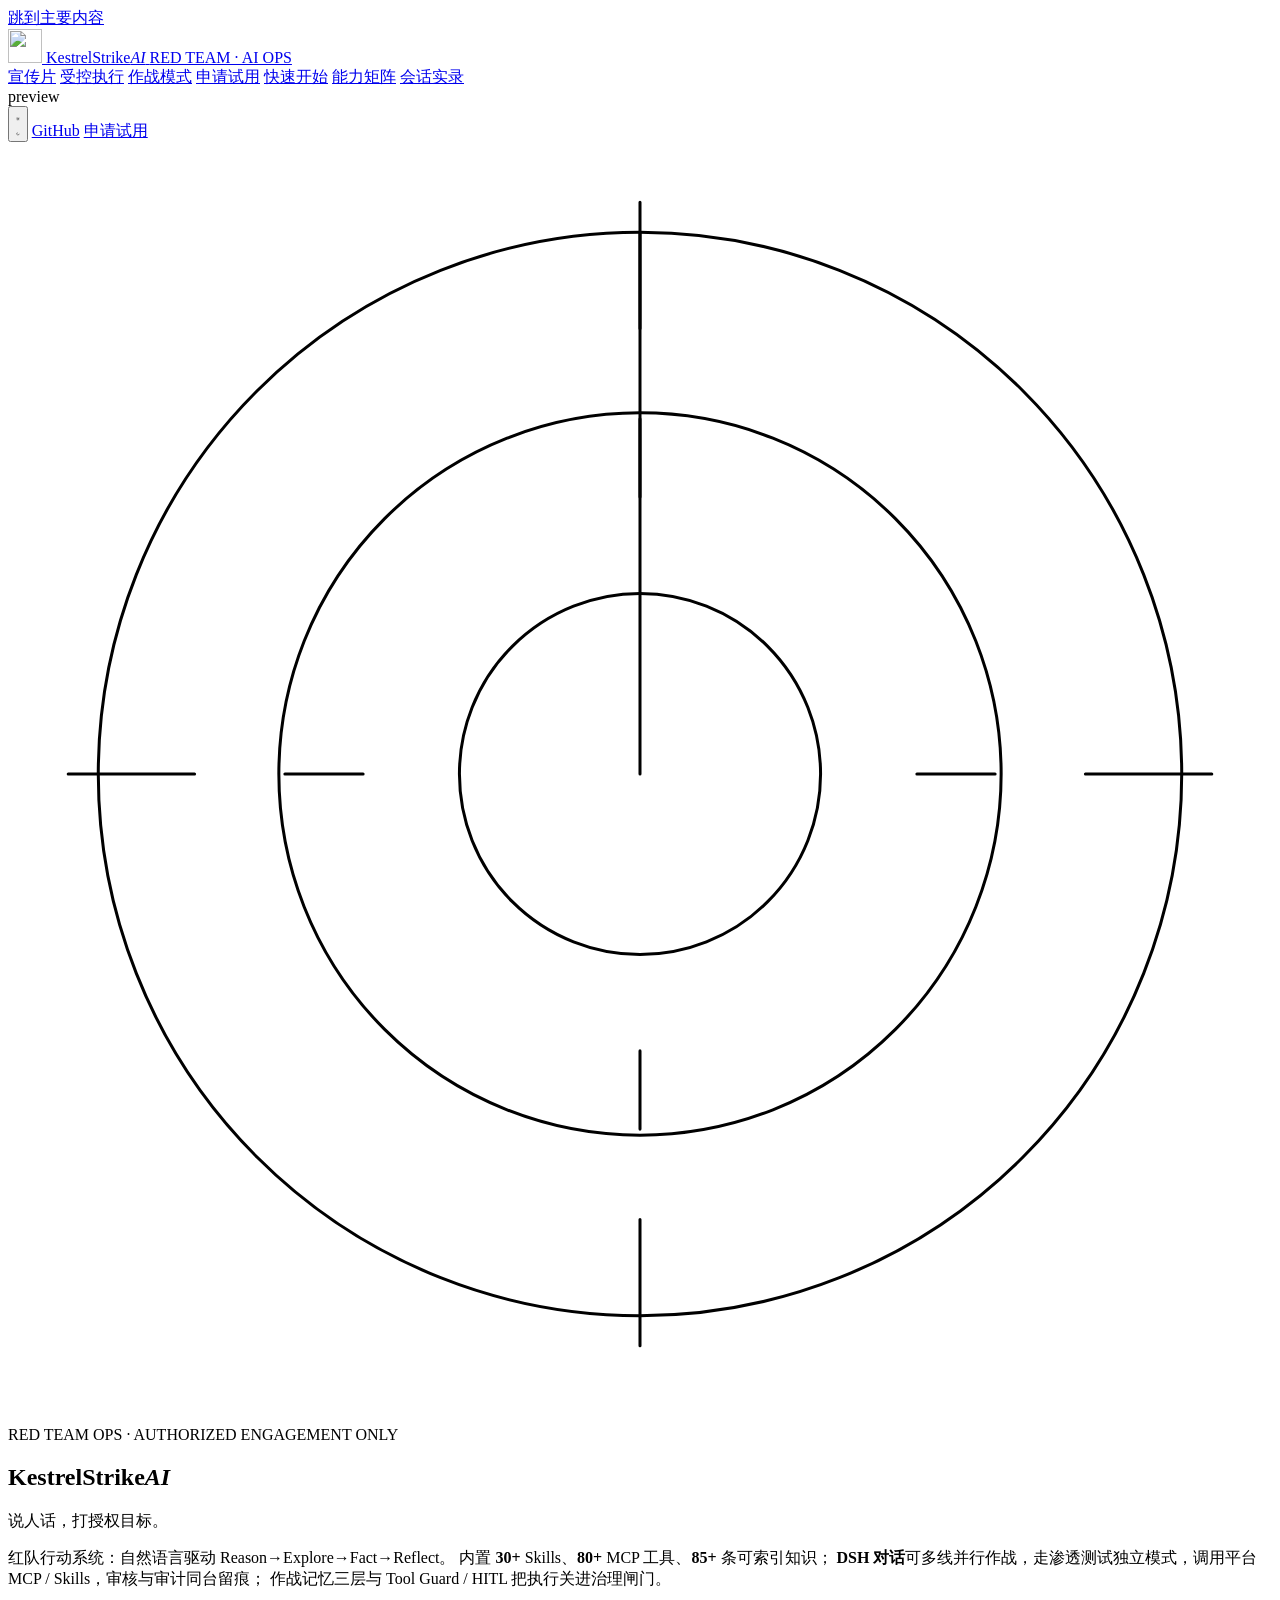
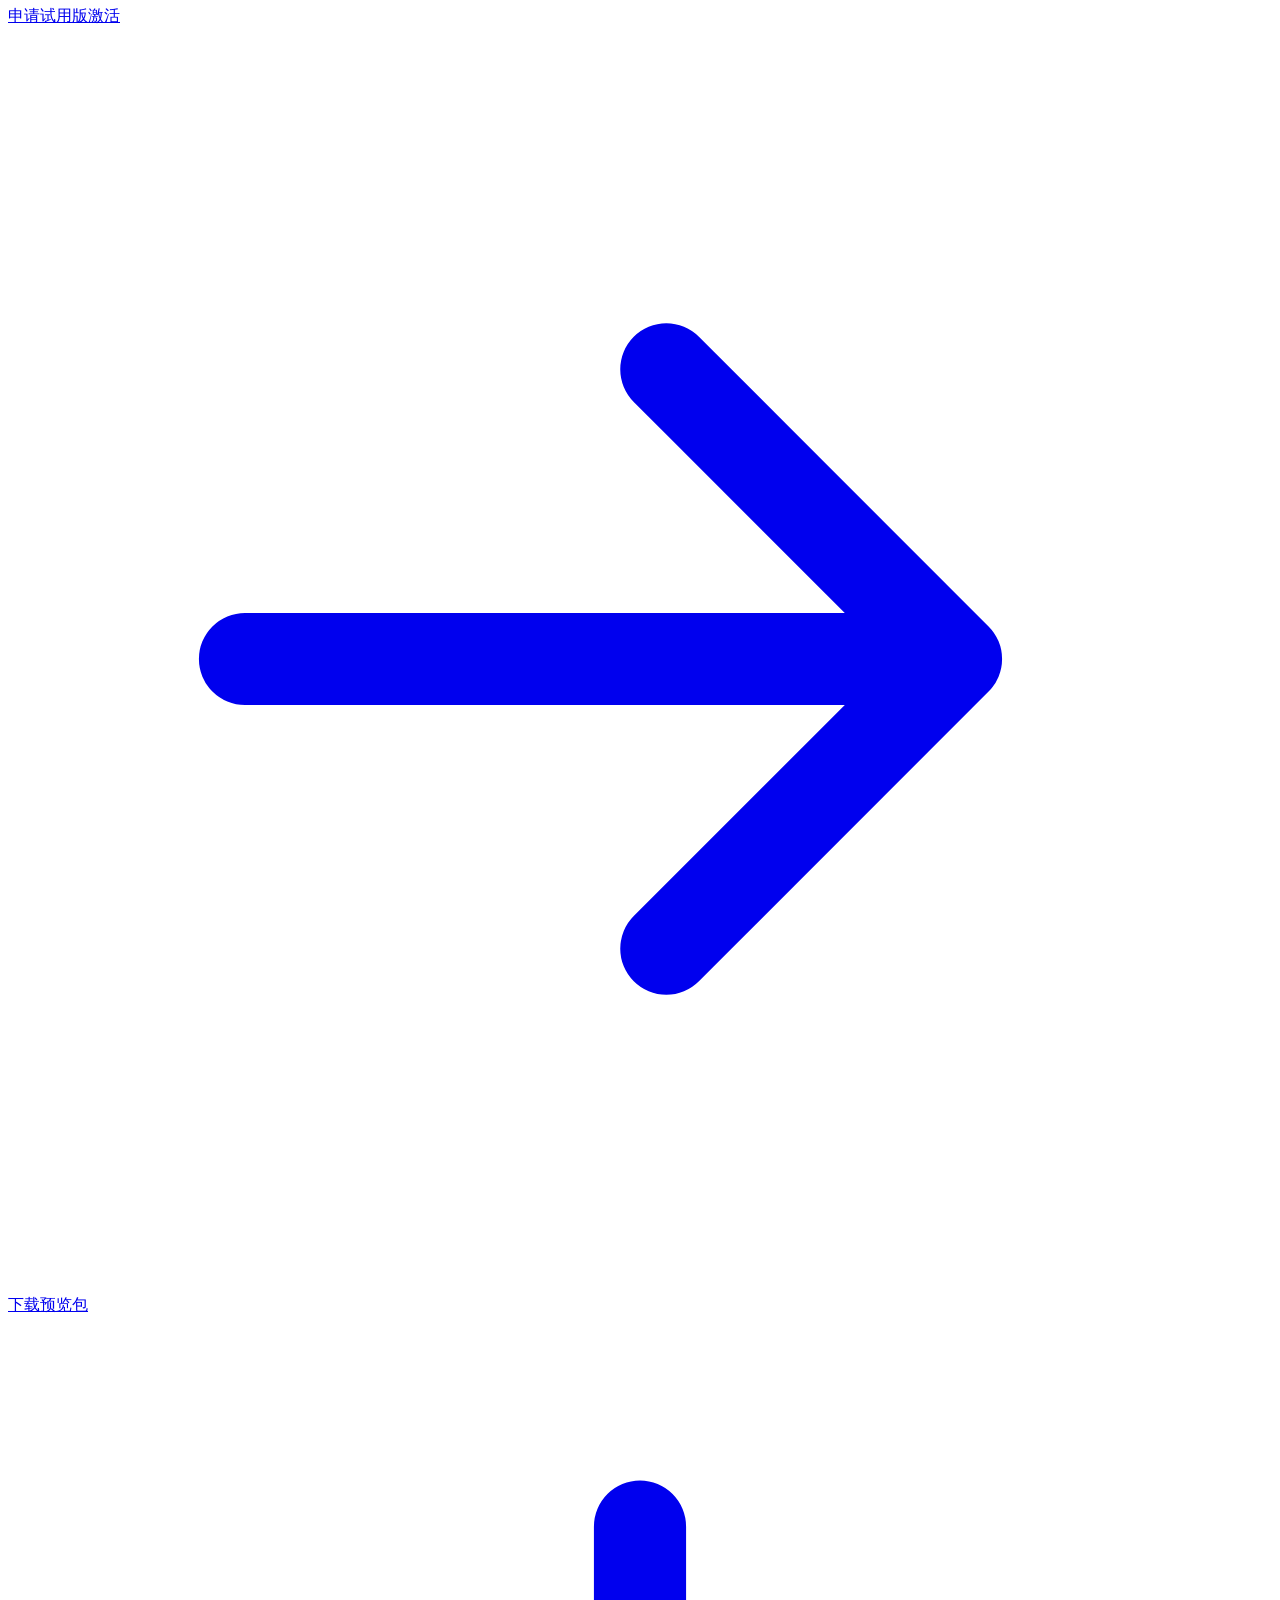
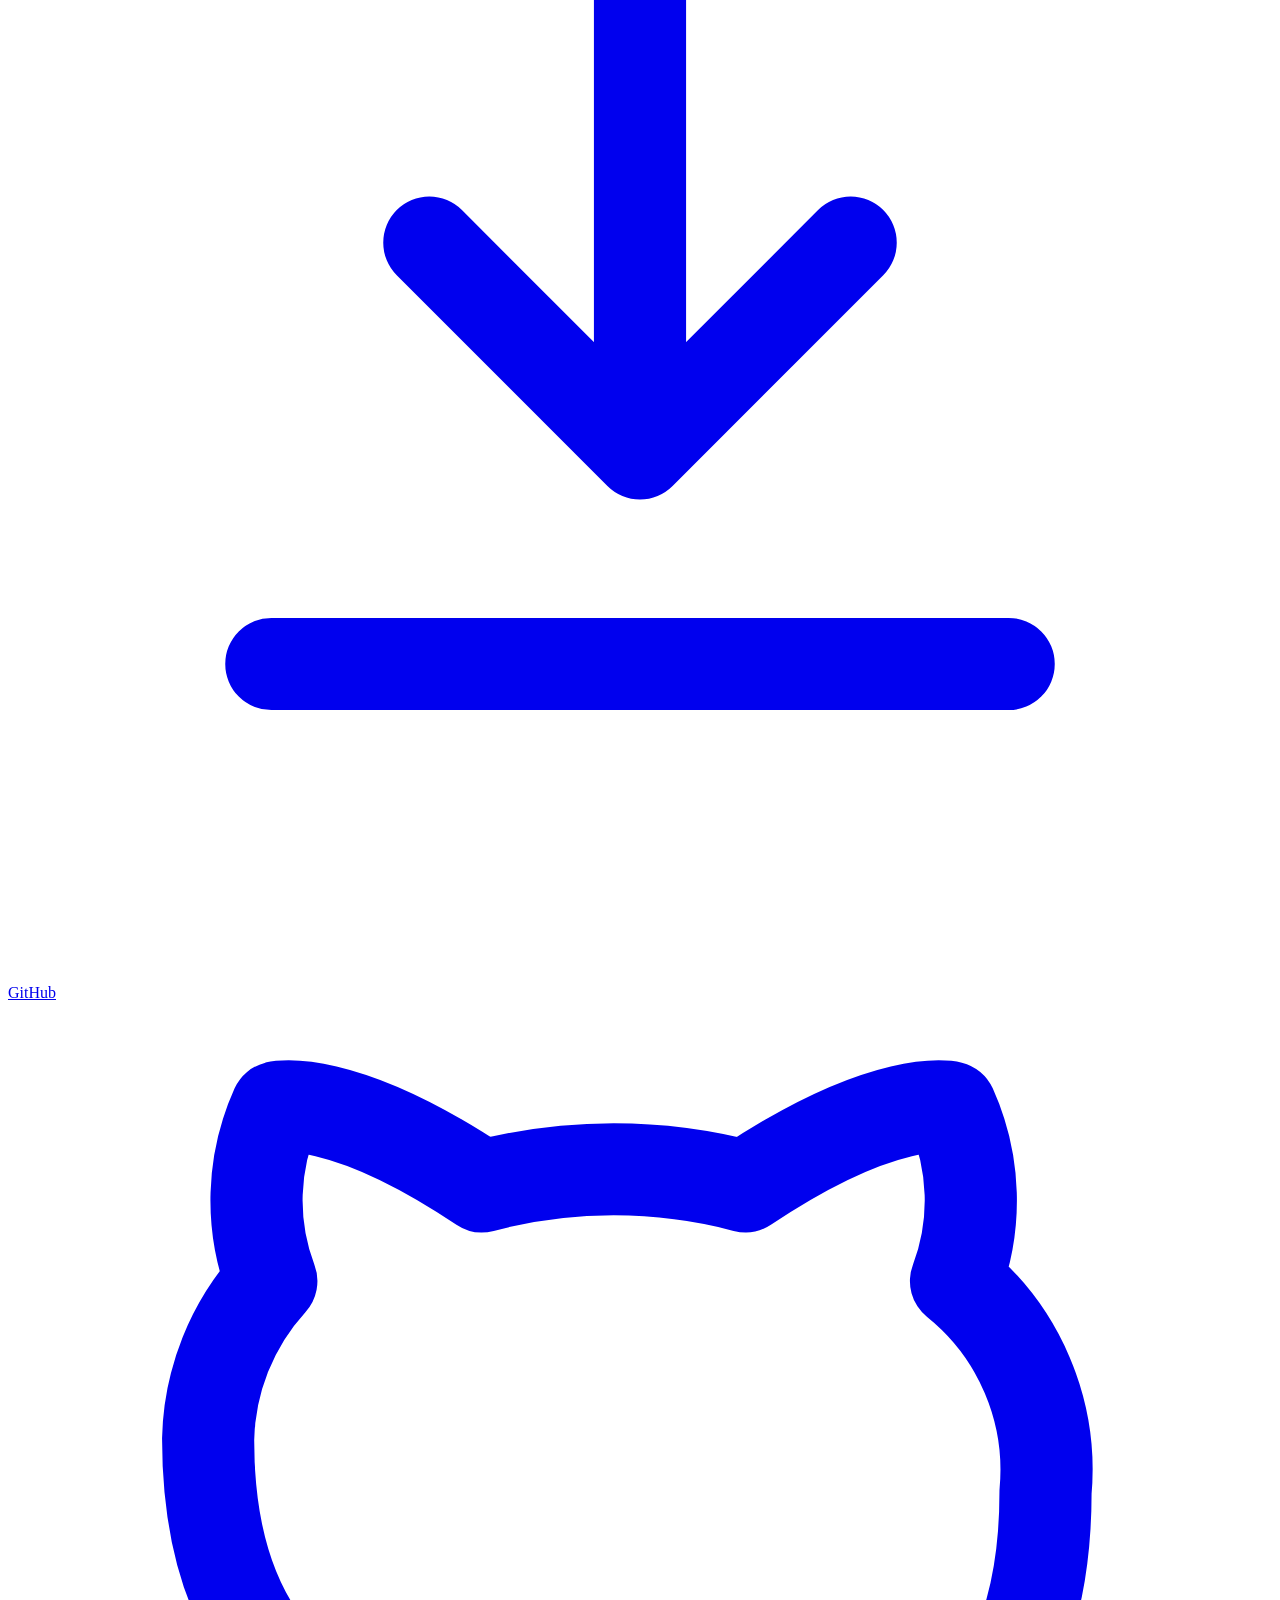
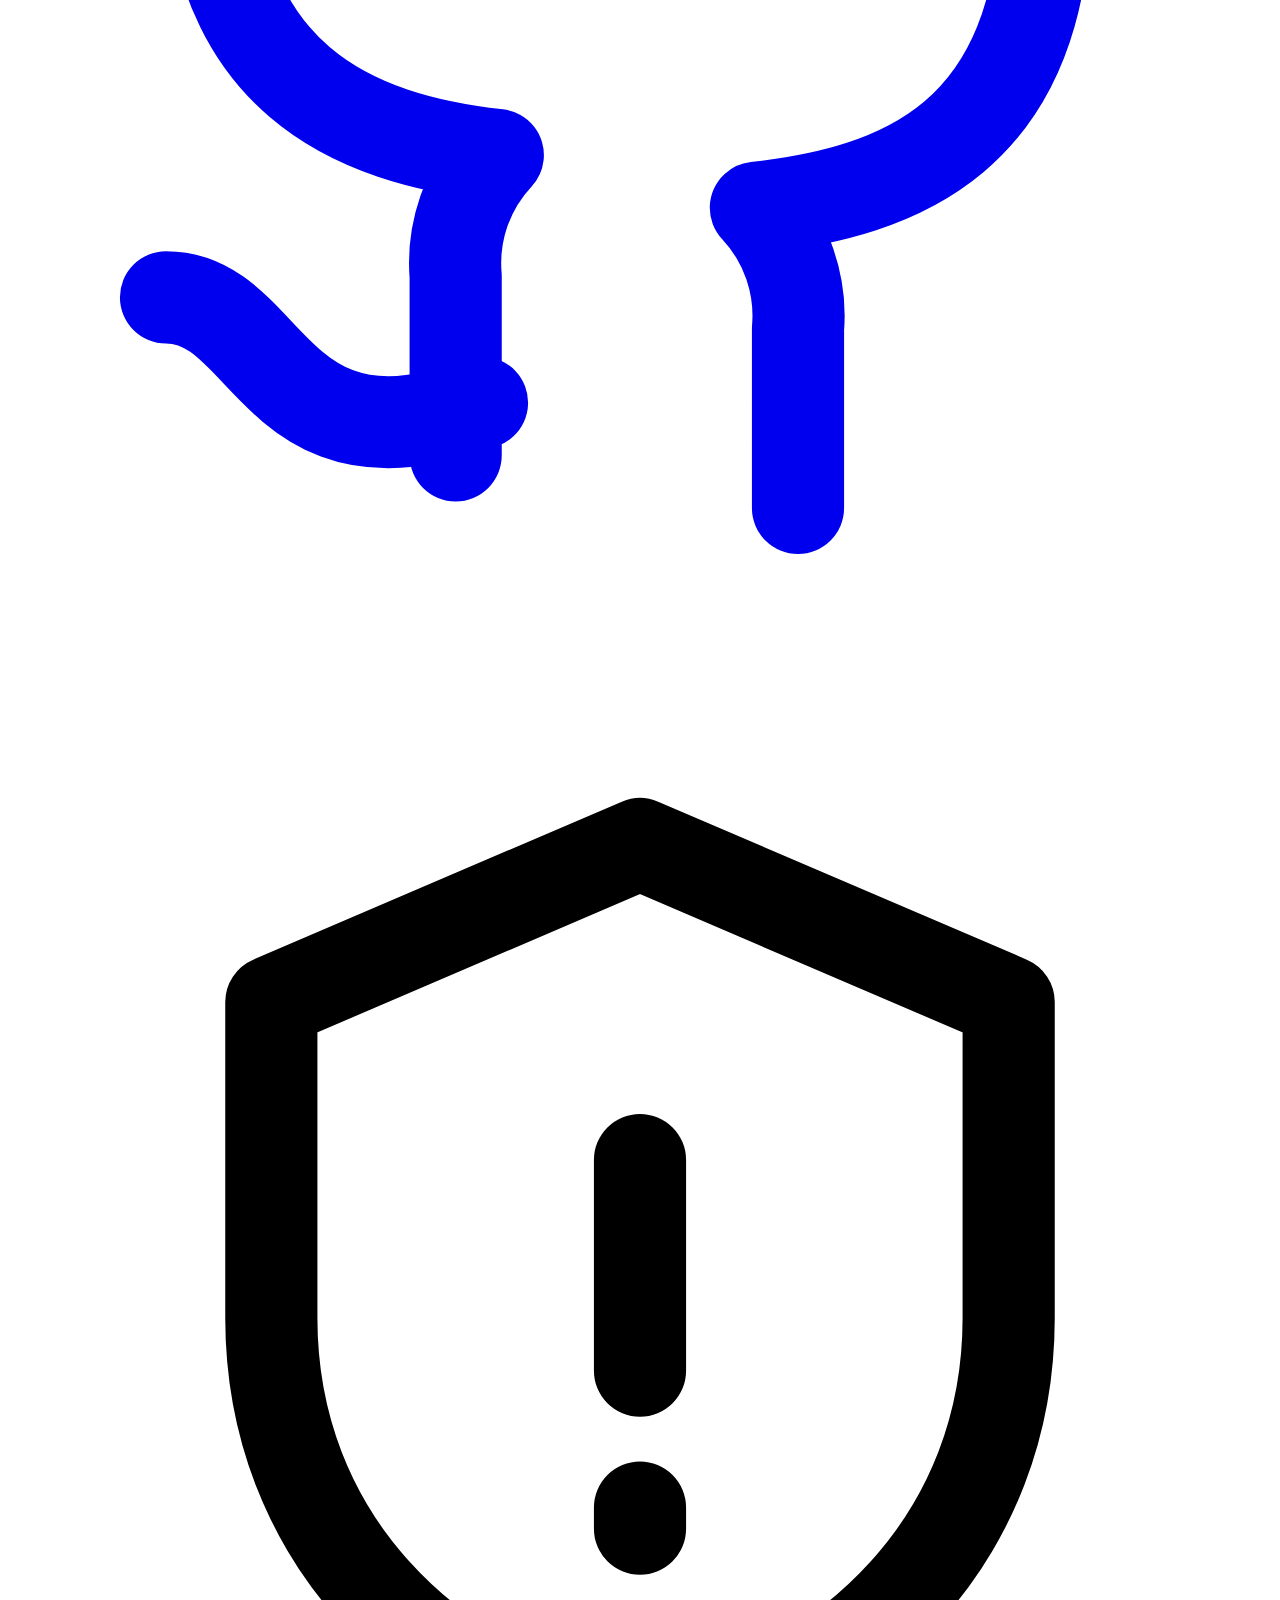
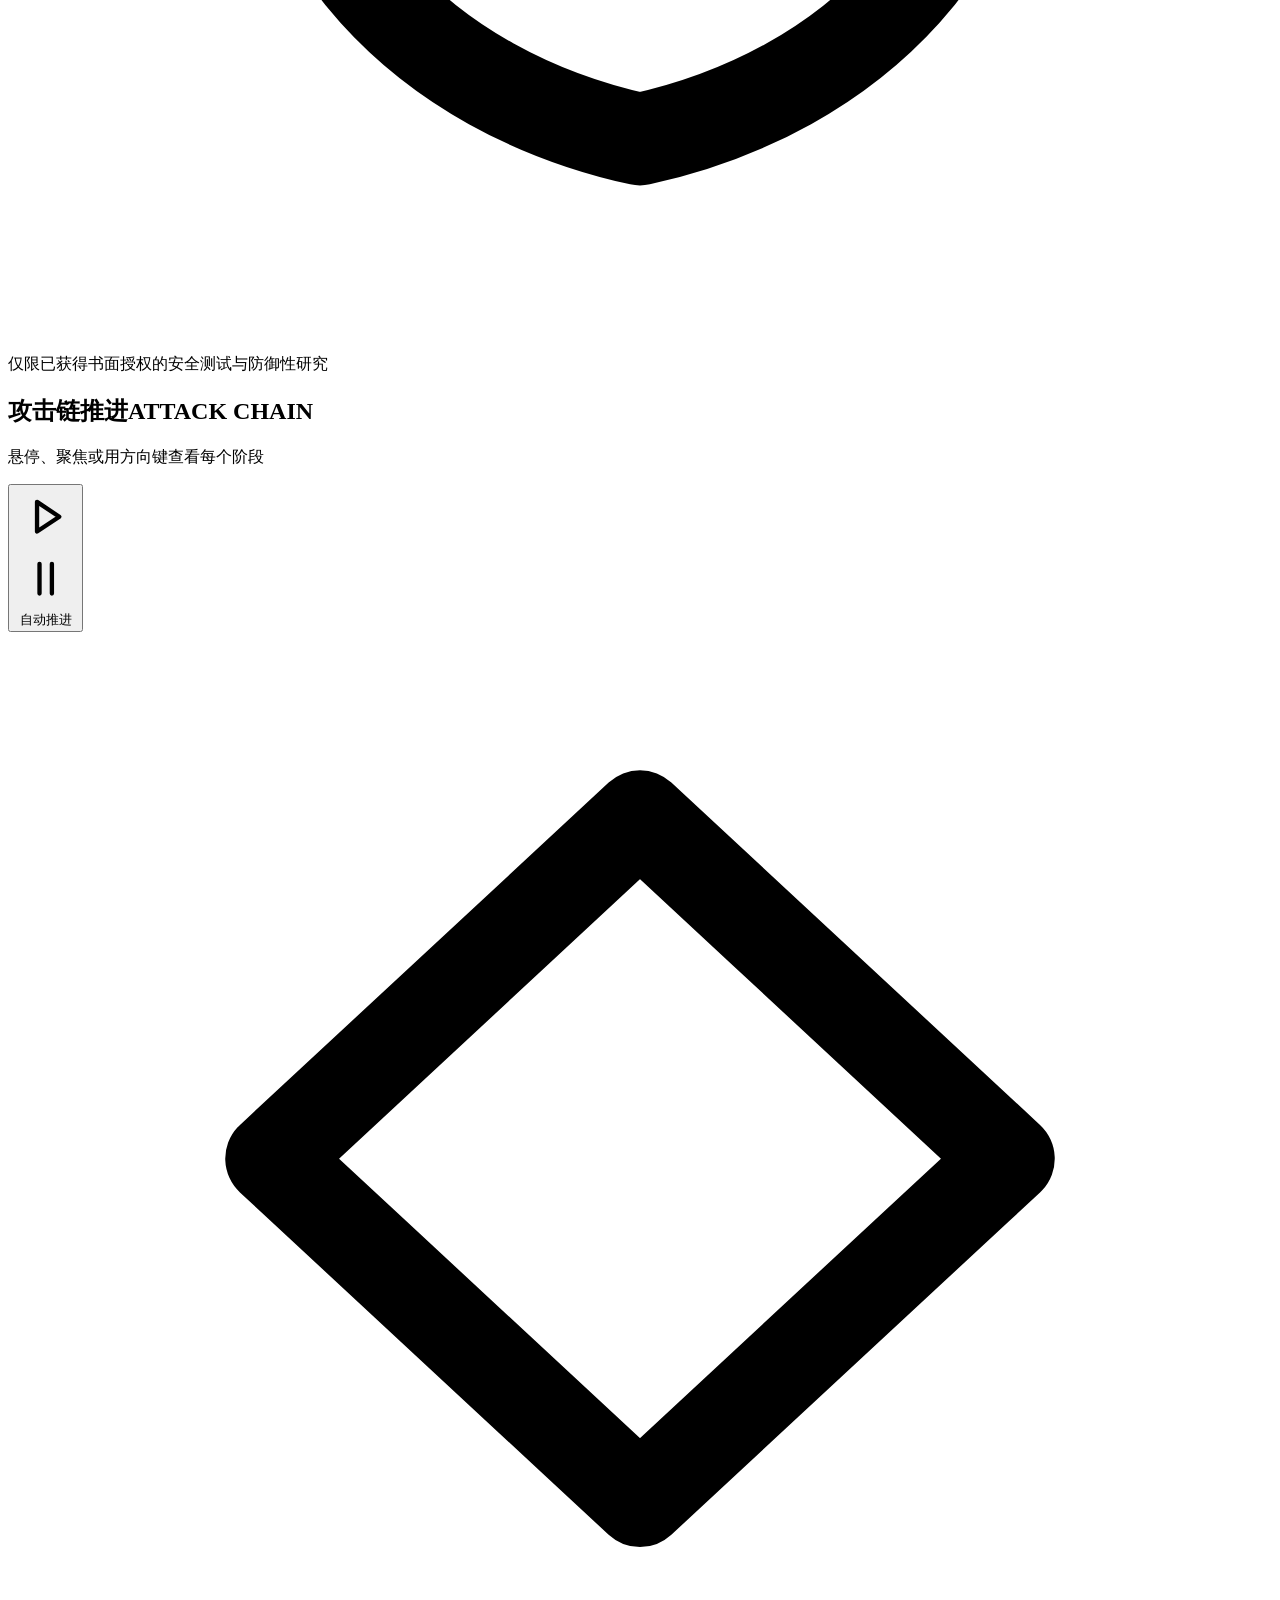
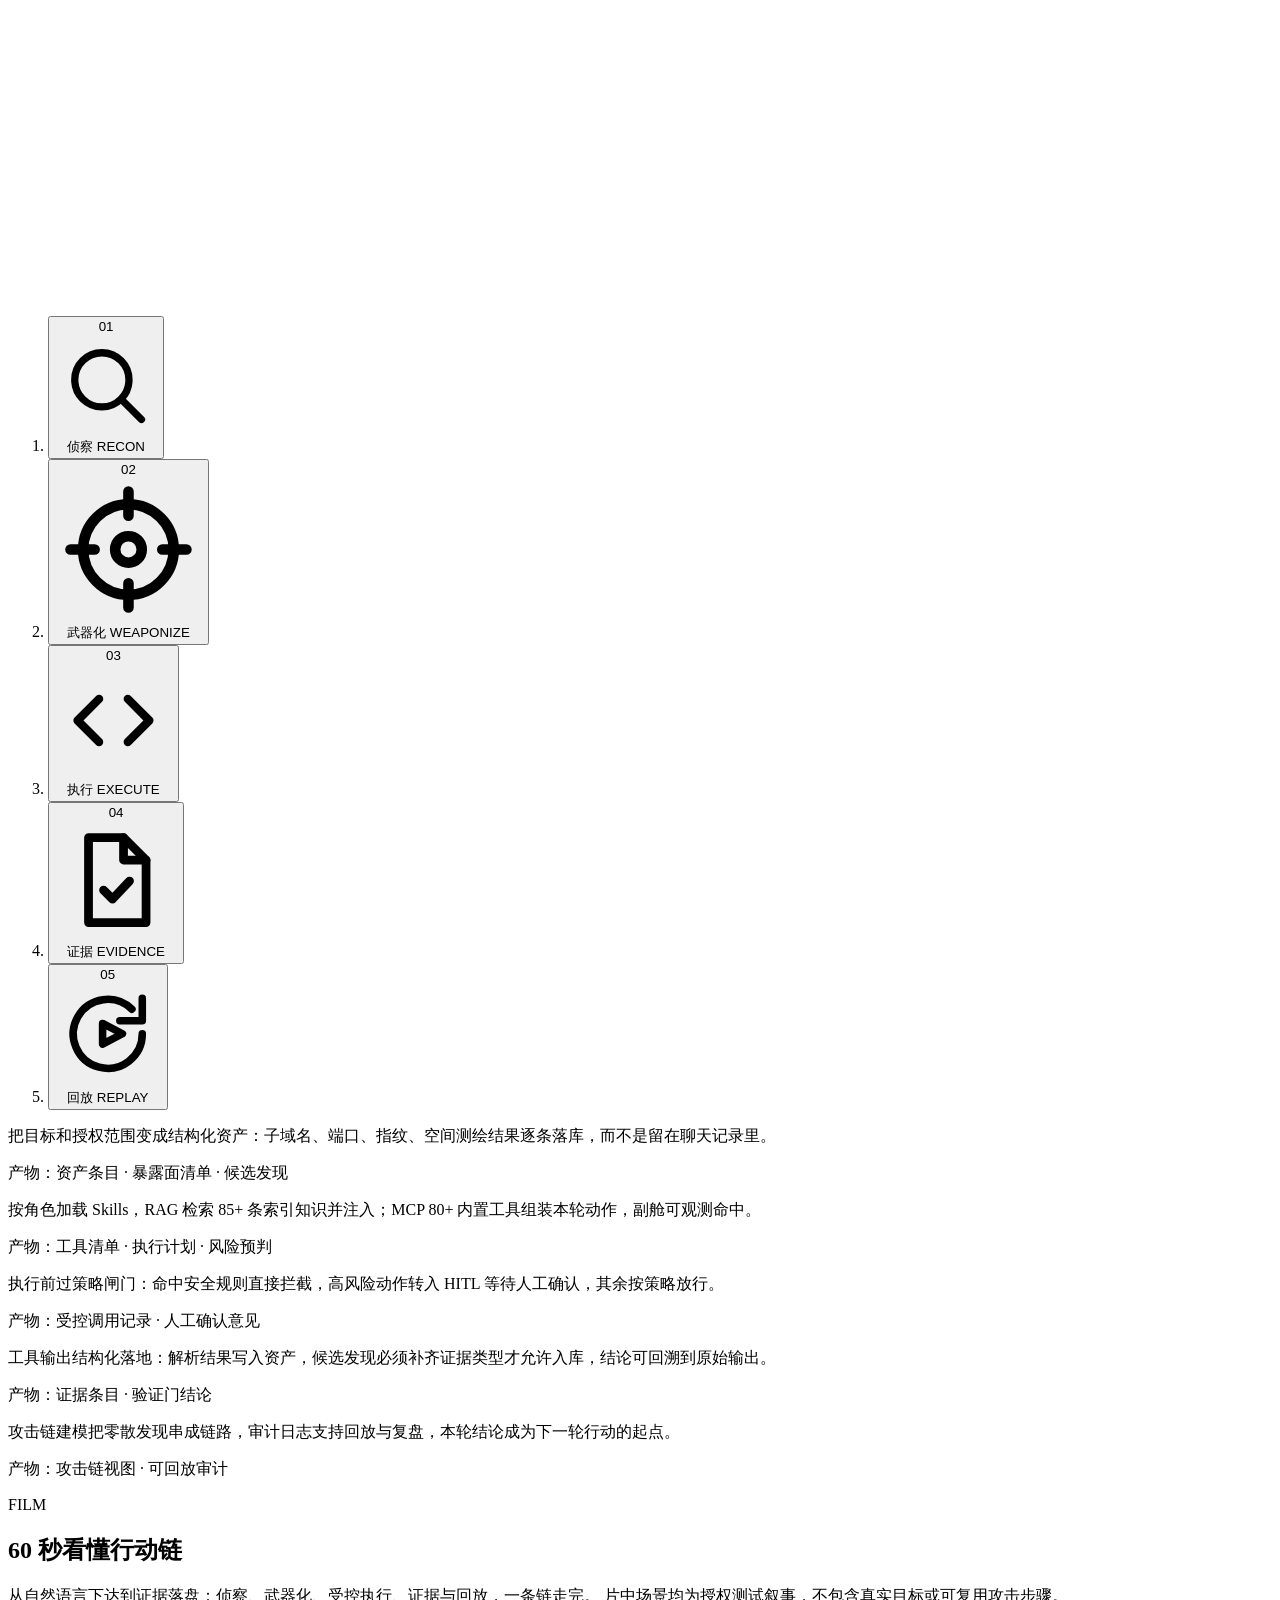
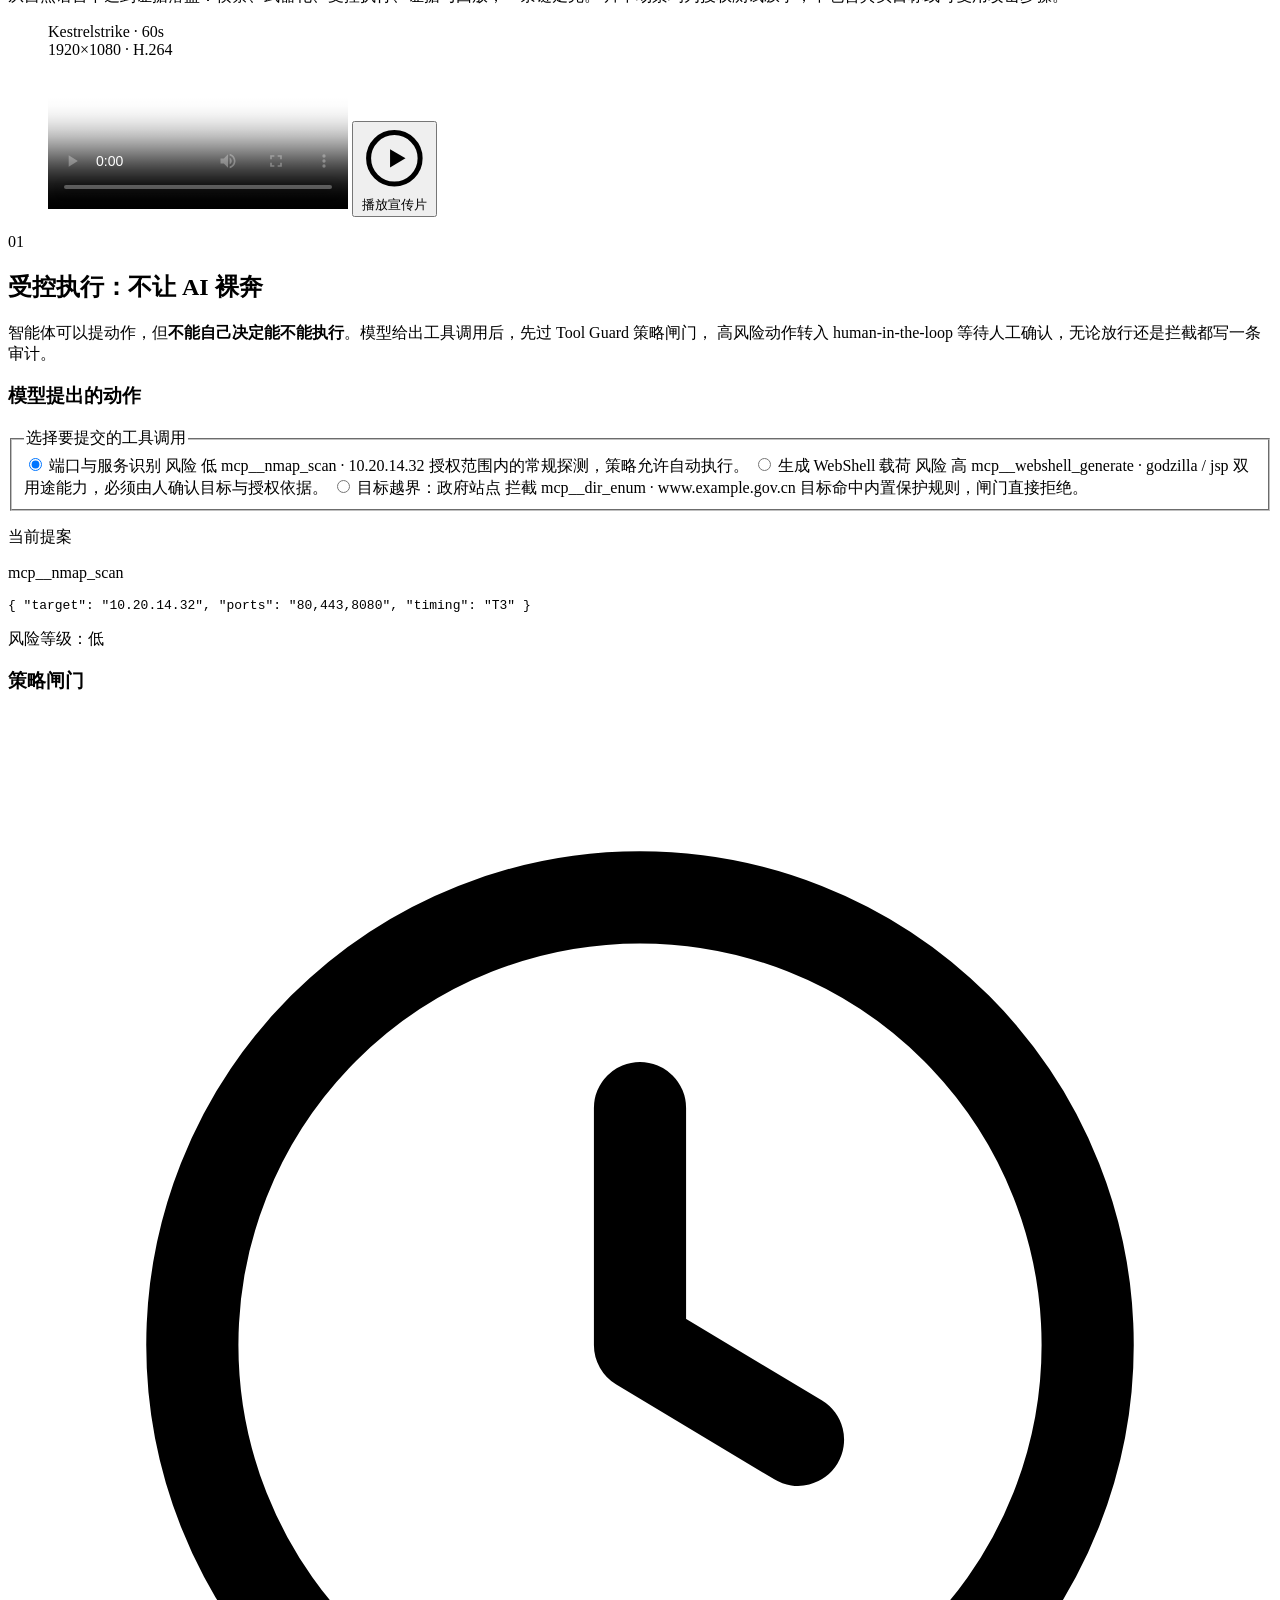
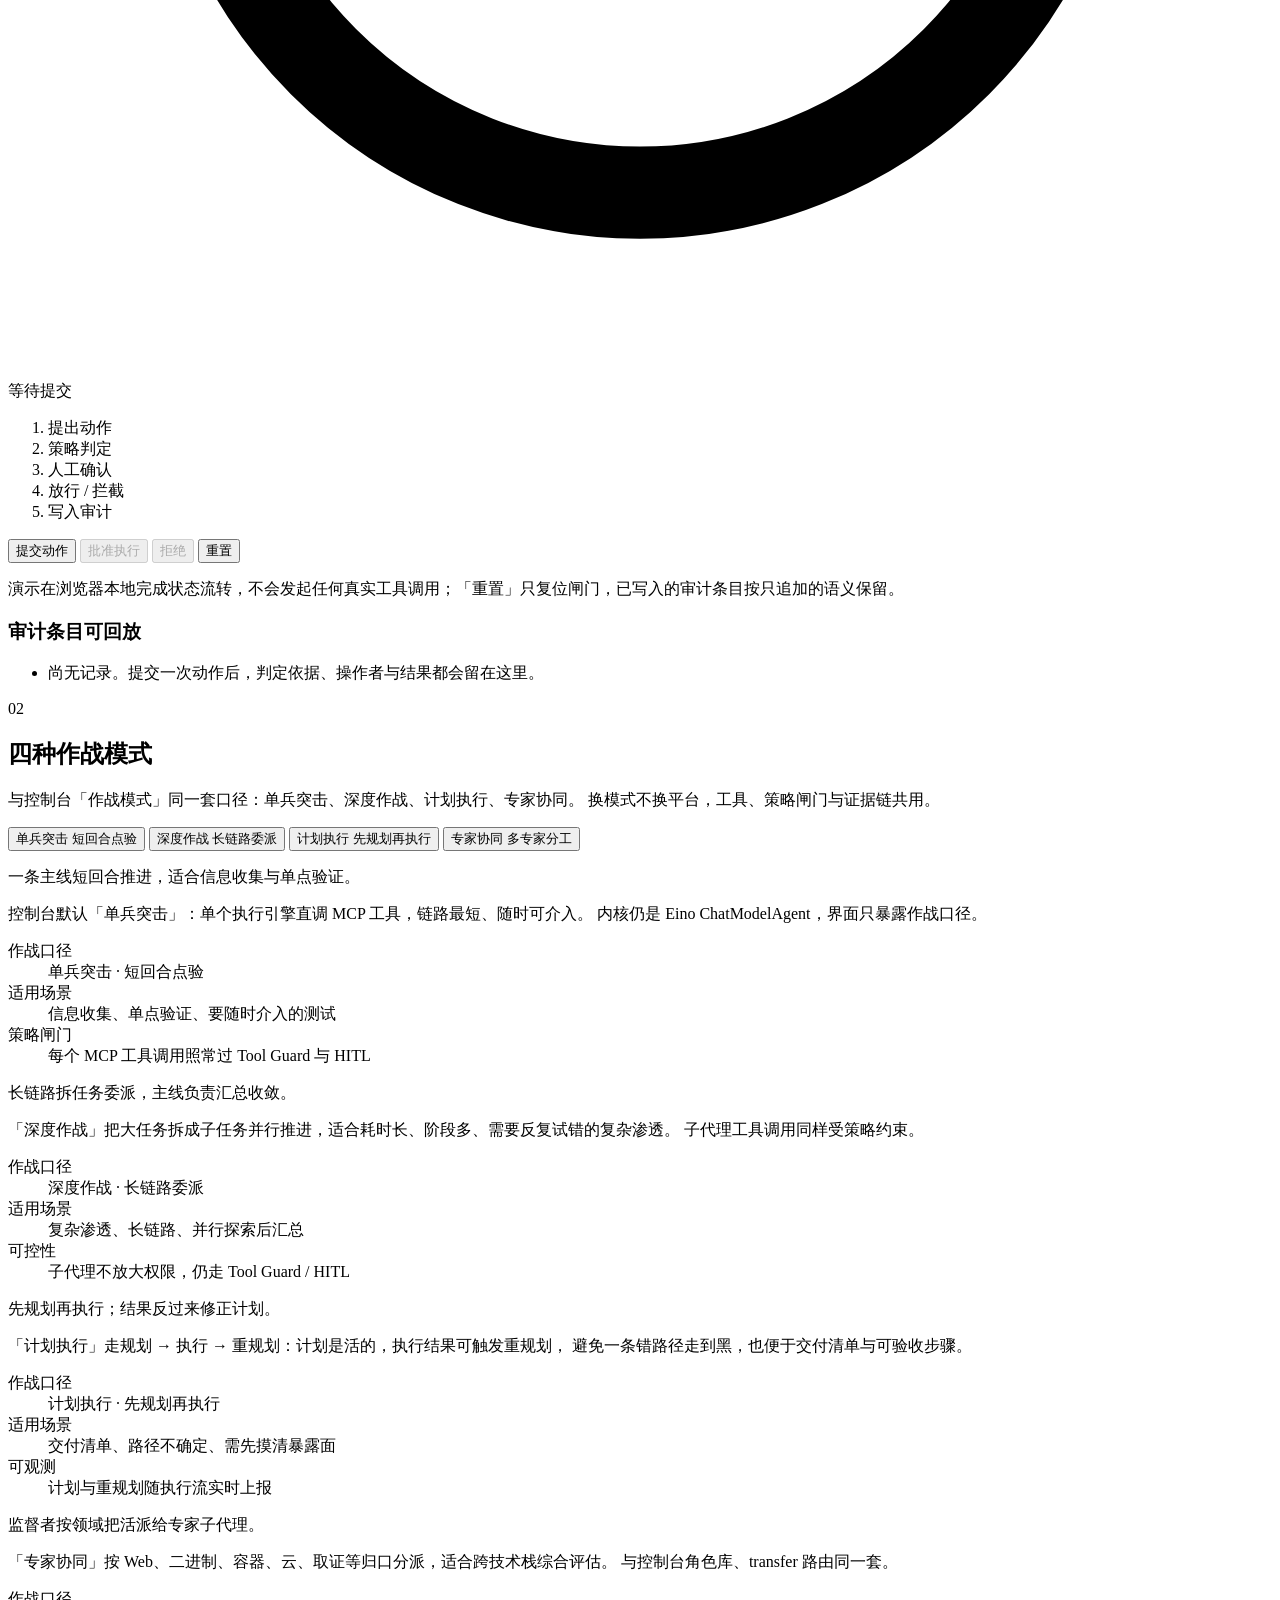
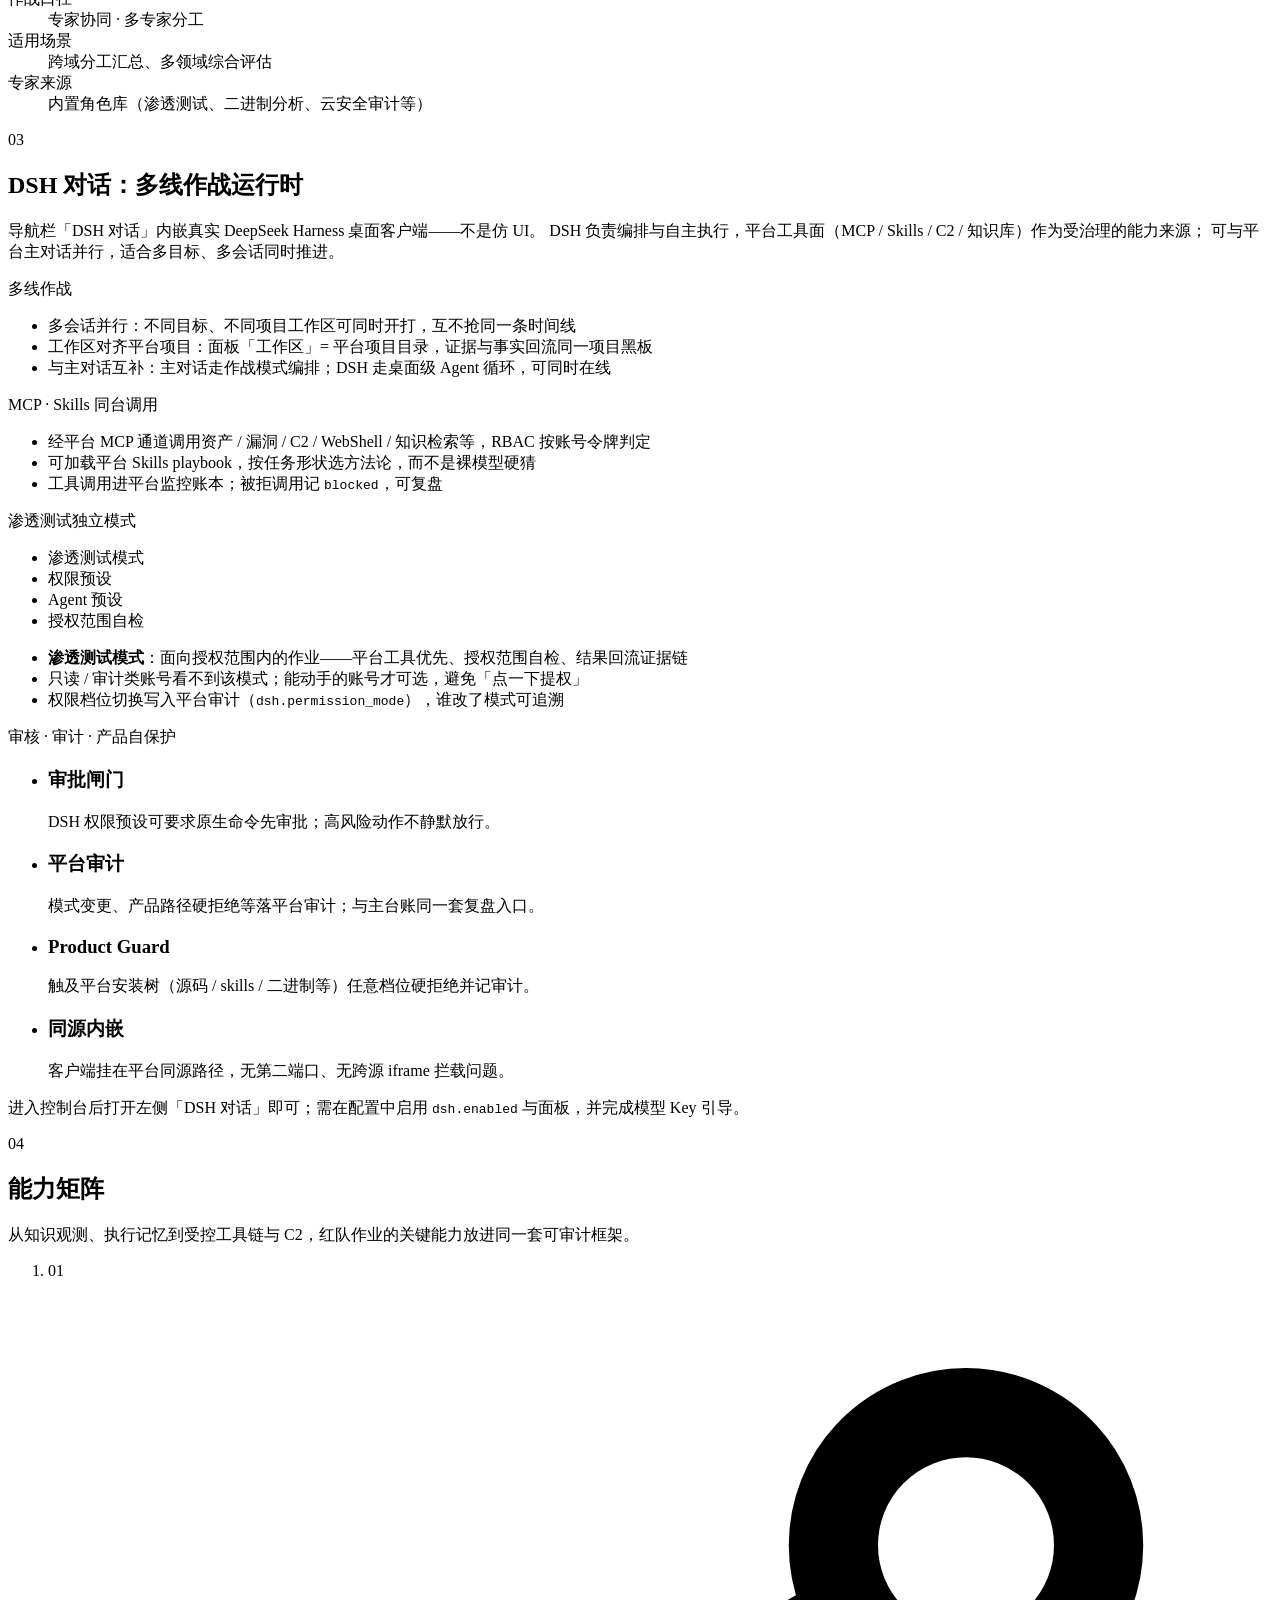
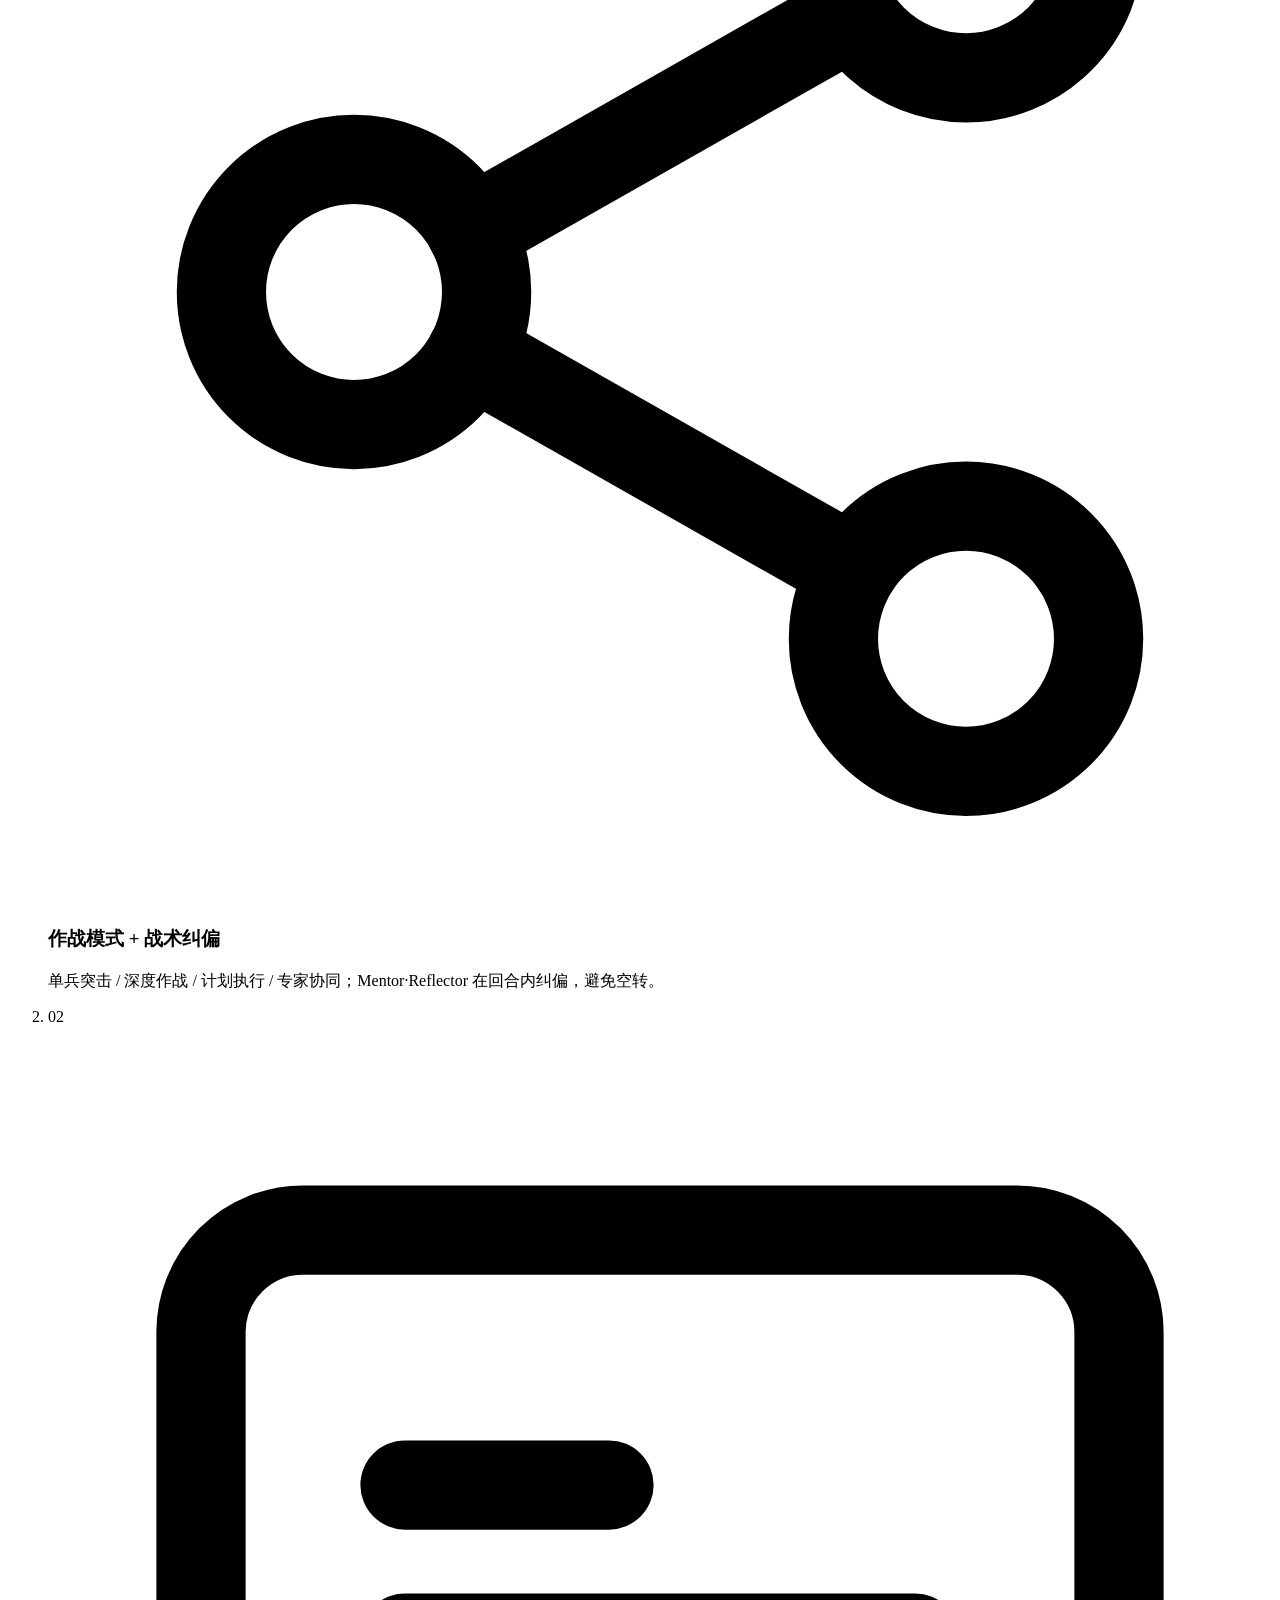
==== index.html @ a2dcfc3a "Publish community site preview" ====
<!DOCTYPE html>
<html lang="zh-CN">
<head>
    <meta charset="UTF-8">
    <base href="/kestrelstrikeai/">
    <meta name="viewport" content="width=device-width, initial-scale=1.0">
    <title>KestrelStrikeAI · 社区预览</title>
    <meta name="description" content="KestrelStrikeAI —— AI 原生网络安全的行动系统：受控执行、证据沉淀、攻击链闭环。">
    <link rel="icon" type="image/png" sizes="32x32" href="static/favicon-32.png">
    <link rel="icon" type="image/png" sizes="16x16" href="static/favicon-16.png">
    <link rel="icon" type="image/x-icon" href="static/favicon.ico">
    <link rel="shortcut icon" type="image/x-icon" href="static/favicon.ico">
    <link rel="apple-touch-icon" sizes="180x180" href="static/apple-touch-icon.png">
    <meta name="theme-color" content="#f7f1f1" media="(prefers-color-scheme: light)">
    <meta name="theme-color" content="#0c090a" media="(prefers-color-scheme: dark)">
    <!-- 主题必须在样式表之前落定：着色发生在首次绘制前，否则暗色用户会先看到一帧白底。
         取值口径与控制台 index.html 完全一致（light / dark / system），共用同一个 localStorage 键，
         所以落地页切过的主题进入控制台后依然生效。 -->
    <script>
        (function () {
            var root = document.documentElement;
            var stored = 'system';
            try { stored = localStorage.getItem('kestrelstrike-theme') || 'system'; } catch (e) { stored = 'system'; }
            if (stored !== 'light' && stored !== 'dark') { stored = 'system'; }
            var prefersDark = false;
            try {
                prefersDark = !!(window.matchMedia && window.matchMedia('(prefers-color-scheme: dark)').matches);
            } catch (e) { prefersDark = false; }
            var resolved = (stored === 'dark' || (stored === 'system' && prefersDark)) ? 'dark' : 'light';
            root.setAttribute('data-theme-preference', stored);
            root.setAttribute('data-theme', resolved);
            root.style.colorScheme = resolved;
            // 脚本可用标记：打字机等需要在脚本接管前保持内容不可见的区块靠它定性。
            root.classList.add('ks-js');

            // 看门狗 —— 这一段是必要的，不是保险起见。
            //
            // 加 ks-js 的是**这段内联脚本**，而把 [data-ks-reveal] 逐个点亮的是
            // home.js（IntersectionObserver）。两者是分开加载的：只要 home.js
            // 没跑起来（404、?v= 过期、被代理/CSP 拦掉、以后哪次改动引入语法错误），
            // 就会出现「ks-js 在、is-visible 永远不来」——
            // 22 个区块全部停在 opacity:0，整页近乎空白，**而 HTTP 状态码是 200**。
            // 这种失败形态最难排查，所以给它一个兜底：
            // 3 秒内 home.js 仍未接手，就摘掉 ks-js，退回「没有进场动画但内容全在」。
            // home.js 一旦执行会立刻设置 __ksHomeReady 并清掉这个定时器。
            window.__ksWatchdog = window.setTimeout(function () {
                if (!window.__ksHomeReady) {
                    root.classList.remove('ks-js');
                    root.setAttribute('data-ks-fallback', '');
                }
            }, 3000);
        })();
    </script>
    <link rel="stylesheet" href="static/css/home.css?v=preview">
    <link rel="stylesheet" href="static/css/community-extra.css">
</head>
<body class="ks-body">
<a class="ks-skip" href="#ks-main">跳到主要内容</a>

<!-- ==== 顶部状态条 ==== -->
<header class="ks-topbar">
    <div class="ks-topbar__inner">
        <a class="ks-brand" href="#ks-top" aria-label="KestrelStrikeAI 首页顶部">
            <!-- 品牌标识与应用内顶栏共用同一张图（/static/brand-mark.png）。
                 以前这里是内联的"盾牌 + 对勾"线性图标，和产品标识不是同一枚 ——
                 首页、登录页、应用内三处各画一个，是品牌一致性最常见的失守点。 -->
            <span class="ks-brand__mark" aria-hidden="true">
                <img src="static/brand-mark.png" alt="" width="34" height="34">
            </span>
            <span class="ks-brand__text">
                <span class="ks-brand__name">KestrelStrike<em>AI</em></span>
                <span class="ks-brand__sub">RED TEAM · AI OPS</span>
            </span>
        </a>

        <nav class="ks-nav" aria-label="页面章节导航">
            <a href="#ks-film">宣传片</a>
            <a href="#ks-govern">受控执行</a>
            <a href="#ks-modes">作战模式</a>
            <a href="#ks-apply">申请试用</a>
            <a href="docs/quickstart.html">快速开始</a>
            <a href="#ks-capabilities">能力矩阵</a>
            <a href="#ks-terminal">会话实录</a>
        </nav>

        <div class="ks-topbar__meta">
            <span class="ks-chip ks-chip--mono">preview</span>        </div>

        <div class="ks-topbar__actions">
            <button class="ks-icon-btn" type="button" id="ksThemeToggle" aria-pressed="false" aria-label="切换深色主题">
                <span class="ks-icon-btn__icons" aria-hidden="true">
                    <svg class="ks-icon-sun" viewBox="0 0 24 24" fill="none" stroke="currentColor" stroke-width="1.75" stroke-linecap="round" stroke-linejoin="round">
                        <circle cx="12" cy="12" r="4"></circle>
                        <path d="M12 2.6v2.4M12 19v2.4M2.6 12H5M19 12h2.4M5.4 5.4l1.7 1.7M16.9 16.9l1.7 1.7M18.6 5.4l-1.7 1.7M7.1 16.9l-1.7 1.7"></path>
                    </svg>
                    <svg class="ks-icon-moon" viewBox="0 0 24 24" fill="none" stroke="currentColor" stroke-width="1.75" stroke-linecap="round" stroke-linejoin="round">
                        <path d="M20.2 14.6A8.6 8.6 0 1 1 9.4 3.8a6.9 6.9 0 0 0 10.8 10.8Z"></path>
                    </svg>
                </span>
            </button>
            <a class="ks-btn ks-btn--ghost ks-btn--sm" href="https://github.com/Kestrel-Y/kestrelstrikeai" target="_blank" rel="noopener">GitHub</a>
            <a class="ks-btn ks-btn--primary ks-btn--sm" href="#ks-apply">申请试用</a>
        </div>
    </div>
</header>

<main id="ks-main">
    <!-- ==== Hero ==== -->
    <section class="ks-hero" id="ks-top">
        <div class="ks-hero__backdrop" aria-hidden="true">
            <div class="ks-hero__glow"></div>
            <svg class="ks-hero__radar" viewBox="0 0 420 420" fill="none" stroke="currentColor" stroke-width="1" stroke-linecap="round">
                <circle cx="210" cy="210" r="60"></circle>
                <circle cx="210" cy="210" r="120"></circle>
                <circle cx="210" cy="210" r="180"></circle>
                <path d="M210 20v42M210 358v42M20 210h42M358 210h42"></path>
                <path d="M210 92v26M210 302v26M92 210h26M302 210h26"></path>
                <path class="ks-hero__radar-sweep" d="M210 210 210 30"></path>
            </svg>
        </div>

        <div class="ks-hero__inner">
            <p class="ks-eyebrow">
                <span class="ks-eyebrow__dot" aria-hidden="true"></span>
                RED TEAM OPS · AUTHORIZED ENGAGEMENT ONLY
            </p>
            <h1 class="ks-hero__title">
                <span class="ks-hero__title-line">KestrelStrike<em>AI</em></span>
            </h1>
            <p class="ks-hero__tagline">说人话，打授权目标。</p>
            <p class="ks-hero__lede">
                红队行动系统：自然语言驱动 Reason→Explore→Fact→Reflect。
                内置 <strong>30+</strong> Skills、<strong>80+</strong> MCP 工具、<strong>85+</strong> 条可索引知识；
                <strong>DSH 对话</strong>可多线并行作战，走渗透测试独立模式，调用平台 MCP / Skills，审核与审计同台留痕；
                作战记忆三层与 Tool Guard / HITL 把执行关进治理闸门。
            </p>
                        <div class="ks-hero__cta">
                <a class="ks-btn ks-btn--primary" href="#ks-apply">
                    申请试用版激活
                    <svg viewBox="0 0 24 24" fill="none" stroke="currentColor" stroke-width="1.75" stroke-linecap="round" stroke-linejoin="round" aria-hidden="true">
                        <path d="M4.5 12h13M12.5 6.5 18 12l-5.5 5.5"></path>
                    </svg>
                </a>
                <a class="ks-btn ks-btn--ghost" href="https://github.com/Kestrel-Y/kestrelstrikeai/releases" target="_blank" rel="noopener">
                    下载预览包
                    <svg viewBox="0 0 24 24" fill="none" stroke="currentColor" stroke-width="1.75" stroke-linecap="round" stroke-linejoin="round" aria-hidden="true">
                        <path d="M12 4v10M8 10l4 4 4-4M5 18h14"></path>
                    </svg>
                </a>
                <a class="ks-btn ks-btn--ghost" href="https://github.com/Kestrel-Y/kestrelstrikeai" target="_blank" rel="noopener">
                    GitHub
                    <svg viewBox="0 0 24 24" fill="none" stroke="currentColor" stroke-width="1.75" stroke-linecap="round" stroke-linejoin="round" aria-hidden="true">
                        <path d="M9 19c-4 1.5-4-2-6-2m12 4v-3.4a3 3 0 0 0-.8-2.3c2.7-.3 5.5-1.3 5.5-6A4.6 4.6 0 0 0 18 5.3 4.3 4.3 0 0 0 17.9 2S16.7 1.7 14 3.5a9.8 9.8 0 0 0-5 0C6.3 1.7 5.1 2 5.1 2A4.3 4.3 0 0 0 5 5.3 4.6 4.6 0 0 0 3.8 8.3c0 4.6 2.8 5.7 5.5 6A3 3 0 0 0 8.5 16.6V20"></path>
                    </svg>
                </a>
            </div>
<p class="ks-hero__notice">
                <svg viewBox="0 0 24 24" fill="none" stroke="currentColor" stroke-width="1.75" stroke-linecap="round" stroke-linejoin="round" aria-hidden="true">
                    <path d="M12 3 5 6v6c0 4.1 2.9 7.1 7 8 4.1-.9 7-3.9 7-8V6l-7-3Z"></path>
                    <path d="M12 9v4M12 15.6v.4"></path>
                </svg>
                仅限已获得书面授权的安全测试与防御性研究
            </p>
        </div>

        <!-- 攻击链：主视觉。五个阶段沿轨道依次点亮，代替一张静态的产品截图。 -->
        <div class="ks-chain" data-ks-chain>
            <div class="ks-chain__bar">
                <h2 class="ks-chain__title">攻击链推进<span class="ks-chain__title-en">ATTACK CHAIN</span></h2>
                <div class="ks-chain__controls">
                    <p class="ks-chain__hint" id="ksChainHint">悬停、聚焦或用方向键查看每个阶段</p>
                    <button class="ks-mini-btn" type="button" id="ksChainToggle" aria-pressed="false" aria-describedby="ksChainHint">
                        <svg class="ks-mini-btn__play" viewBox="0 0 24 24" fill="none" stroke="currentColor" stroke-width="1.75" stroke-linecap="round" stroke-linejoin="round" aria-hidden="true">
                            <path d="m8.5 6 9 6-9 6V6Z"></path>
                        </svg>
                        <svg class="ks-mini-btn__pause" viewBox="0 0 24 24" fill="none" stroke="currentColor" stroke-width="1.75" stroke-linecap="round" stroke-linejoin="round" aria-hidden="true">
                            <path d="M9.5 6v12M14.5 6v12"></path>
                        </svg>
                        <span id="ksChainToggleLabel">自动推进</span>
                    </button>
                </div>
            </div>

            <div class="ks-chain__stage-area">
                <div class="ks-chain__rail" aria-hidden="true">
                    <span class="ks-chain__rail-line"></span>
                    <span class="ks-chain__rail-progress" data-ks-chain-progress></span>
                    <span class="ks-chain__rail-marker" data-ks-chain-marker>
                        <svg viewBox="0 0 24 24" fill="none" stroke="currentColor" stroke-width="1.75" stroke-linecap="round" stroke-linejoin="round">
                            <path d="M12 3.5 19 10l-7 6.5L5 10l7-6.5Z"></path>
                        </svg>
                    </span>
                </div>

                <ol class="ks-chain__stages" data-ks-chain-stages>
                    <li class="ks-chain__stage">
                        <button class="ks-chain__node" type="button" data-ks-stage="recon" aria-controls="ksStagePanel-recon" aria-expanded="true" id="ksStageNode-recon">
                            <span class="ks-chain__node-index">01</span>
                            <span class="ks-chain__node-icon" aria-hidden="true">
                                <svg viewBox="0 0 24 24" fill="none" stroke="currentColor" stroke-width="1.75" stroke-linecap="round" stroke-linejoin="round">
                                    <circle cx="11" cy="11" r="6.5"></circle>
                                    <path d="m16 16 4.5 4.5"></path>
                                </svg>
                            </span>
                            <span class="ks-chain__node-label">侦察</span>
                            <span class="ks-chain__node-en">RECON</span>
                        </button>
                    </li>
                    <li class="ks-chain__stage">
                        <button class="ks-chain__node" type="button" data-ks-stage="weaponize" aria-controls="ksStagePanel-weaponize" aria-expanded="false" id="ksStageNode-weaponize">
                            <span class="ks-chain__node-index">02</span>
                            <span class="ks-chain__node-icon" aria-hidden="true">
                                <svg viewBox="0 0 24 24" fill="none" stroke="currentColor" stroke-width="1.75" stroke-linecap="round" stroke-linejoin="round">
                                    <circle cx="12" cy="12" r="7.5"></circle>
                                    <circle cx="12" cy="12" r="2.2"></circle>
                                    <path d="M12 2.4v4M12 17.6v4M2.4 12h4M17.6 12h4"></path>
                                </svg>
                            </span>
                            <span class="ks-chain__node-label">武器化</span>
                            <span class="ks-chain__node-en">WEAPONIZE</span>
                        </button>
                    </li>
                    <li class="ks-chain__stage">
                        <button class="ks-chain__node" type="button" data-ks-stage="execute" aria-controls="ksStagePanel-execute" aria-expanded="false" id="ksStageNode-execute">
                            <span class="ks-chain__node-index">03</span>
                            <span class="ks-chain__node-icon" aria-hidden="true">
                                <svg viewBox="0 0 24 24" fill="none" stroke="currentColor" stroke-width="1.75" stroke-linecap="round" stroke-linejoin="round">
                                    <path d="m9 7.5-4.5 4.5L9 16.5M15 7.5l4.5 4.5L15 16.5"></path>
                                </svg>
                            </span>
                            <span class="ks-chain__node-label">执行</span>
                            <span class="ks-chain__node-en">EXECUTE</span>
                        </button>
                    </li>
                    <li class="ks-chain__stage">
                        <button class="ks-chain__node" type="button" data-ks-stage="evidence" aria-controls="ksStagePanel-evidence" aria-expanded="false" id="ksStageNode-evidence">
                            <span class="ks-chain__node-index">04</span>
                            <span class="ks-chain__node-icon" aria-hidden="true">
                                <svg viewBox="0 0 24 24" fill="none" stroke="currentColor" stroke-width="1.75" stroke-linecap="round" stroke-linejoin="round">
                                    <path d="M6.5 3.5h7l4.5 4.5v12.5h-11.5V3.5Z"></path>
                                    <path d="M13.5 3.5V8h4.5"></path>
                                    <path d="m9.5 14 1.8 1.8 3.4-3.6"></path>
                                </svg>
                            </span>
                            <span class="ks-chain__node-label">证据</span>
                            <span class="ks-chain__node-en">EVIDENCE</span>
                        </button>
                    </li>
                    <li class="ks-chain__stage">
                        <button class="ks-chain__node" type="button" data-ks-stage="replay" aria-controls="ksStagePanel-replay" aria-expanded="false" id="ksStageNode-replay">
                            <span class="ks-chain__node-index">05</span>
                            <span class="ks-chain__node-icon" aria-hidden="true">
                                <svg viewBox="0 0 24 24" fill="none" stroke="currentColor" stroke-width="1.75" stroke-linecap="round" stroke-linejoin="round">
                                    <path d="M20 12a8 8 0 1 1-2.4-5.7"></path>
                                    <path d="M20 3.8V9h-5.2"></path>
                                    <path d="m10.8 9.6 4.6 2.4-4.6 2.4V9.6Z"></path>
                                </svg>
                            </span>
                            <span class="ks-chain__node-label">回放</span>
                            <span class="ks-chain__node-en">REPLAY</span>
                        </button>
                    </li>
                </ol>
            </div>

            <div class="ks-chain__panels">
                <div class="ks-chain__panel is-active" id="ksStagePanel-recon" role="group" aria-labelledby="ksStageNode-recon">
                    <p class="ks-chain__panel-desc">把目标和授权范围变成结构化资产：子域名、端口、指纹、空间测绘结果逐条落库，而不是留在聊天记录里。</p>
                    <p class="ks-chain__panel-meta">产物：资产条目 · 暴露面清单 · 候选发现</p>
                </div>
                <div class="ks-chain__panel" id="ksStagePanel-weaponize" role="group" aria-labelledby="ksStageNode-weaponize">
                    <p class="ks-chain__panel-desc">按角色加载 Skills，RAG 检索 85+ 条索引知识并注入；MCP 80+ 内置工具组装本轮动作，副舱可观测命中。</p>
                    <p class="ks-chain__panel-meta">产物：工具清单 · 执行计划 · 风险预判</p>
                </div>
                <div class="ks-chain__panel" id="ksStagePanel-execute" role="group" aria-labelledby="ksStageNode-execute">
                    <p class="ks-chain__panel-desc">执行前过策略闸门：命中安全规则直接拦截，高风险动作转入 HITL 等待人工确认，其余按策略放行。</p>
                    <p class="ks-chain__panel-meta">产物：受控调用记录 · 人工确认意见</p>
                </div>
                <div class="ks-chain__panel" id="ksStagePanel-evidence" role="group" aria-labelledby="ksStageNode-evidence">
                    <p class="ks-chain__panel-desc">工具输出结构化落地：解析结果写入资产，候选发现必须补齐证据类型才允许入库，结论可回溯到原始输出。</p>
                    <p class="ks-chain__panel-meta">产物：证据条目 · 验证门结论</p>
                </div>
                <div class="ks-chain__panel" id="ksStagePanel-replay" role="group" aria-labelledby="ksStageNode-replay">
                    <p class="ks-chain__panel-desc">攻击链建模把零散发现串成链路，审计日志支持回放与复盘，本轮结论成为下一轮行动的起点。</p>
                    <p class="ks-chain__panel-meta">产物：攻击链视图 · 可回放审计</p>
                </div>
            </div>
        </div>
    </section>

    <!-- ==== 宣传片 ==== -->
    <section class="ks-section" id="ks-film">
        <header class="ks-section__head" data-ks-reveal>
            <p class="ks-section__no">FILM</p>
            <h2 class="ks-section__title">60 秒看懂行动链</h2>
            <p class="ks-section__desc">
                从自然语言下达到证据落盘：侦察、武器化、受控执行、证据与回放，一条链走完。
                片中场景均为授权测试叙事，不包含真实目标或可复用攻击步骤。
            </p>
        </header>

        <figure class="ks-film" data-ks-film data-ks-reveal>
            <div class="ks-film__chrome">
                <span class="ks-film__dots" aria-hidden="true"><i></i><i></i><i></i></span>
                <figcaption class="ks-film__title">Kestrelstrike · 60s</figcaption>
                <span class="ks-film__meta">1920×1080 · H.264</span>
            </div>
            <div class="ks-film__stage">
                <video
                    class="ks-film__video"
                    id="ksFilmVideo"
                    controls
                    playsinline
                    preload="metadata"
                    poster="static/video/kestrelstrike-poster.jpg?v=preview"
                    controlslist="nodownload"
                >
                    <source src="static/video/kestrelstrike.mp4?v=preview" type="video/mp4">
                    当前浏览器不支持内嵌视频，请
                    <a href="static/video/kestrelstrike.mp4?v=preview">下载宣传片</a>
                    后观看。
                </video>
                <button class="ks-film__play" type="button" data-ks-film-play aria-controls="ksFilmVideo">
                    <span class="ks-film__play-icon" aria-hidden="true">
                        <svg viewBox="0 0 24 24" fill="none" stroke="currentColor" stroke-width="1.75" stroke-linecap="round" stroke-linejoin="round">
                            <circle cx="12" cy="12" r="9"></circle>
                            <path d="m10.5 8.8 5.4 3.2-5.4 3.2V8.8Z" fill="currentColor" stroke="none"></path>
                        </svg>
                    </span>
                    <span class="ks-film__play-label">播放宣传片</span>
                </button>
            </div>
        </figure>
    </section>

    <!-- ==== 01 受控执行 ==== -->
    <section class="ks-section" id="ks-govern">
        <header class="ks-section__head" data-ks-reveal>
            <p class="ks-section__no">01</p>
            <h2 class="ks-section__title">受控执行：不让 AI 裸奔</h2>
            <p class="ks-section__desc">
                智能体可以提动作，但<strong>不能自己决定能不能执行</strong>。模型给出工具调用后，先过 Tool Guard 策略闸门，
                高风险动作转入 human-in-the-loop 等待人工确认，无论放行还是拦截都写一条审计。
            </p>
        </header>

        <div class="ks-gate" data-ks-gate data-ks-reveal>
            <div class="ks-gate__col">
                <h3 class="ks-col-title">模型提出的动作</h3>
                <fieldset class="ks-scenarios">
                    <legend class="ks-visually-hidden">选择要提交的工具调用</legend>
                    <label class="ks-scenario">
                        <input type="radio" name="ks-scenario" value="low" checked
                               data-ks-tool="mcp__nmap_scan"
                               data-ks-args='{ "target": "10.20.14.32", "ports": "80,443,8080", "timing": "T3" }'
                               data-ks-risk="低"
                               data-ks-verdict="allow"
                               data-ks-basis="策略未命中，风险等级低于确认阈值"
                               data-ks-operator="策略引擎">
                        <span class="ks-scenario__body">
                            <span class="ks-scenario__head">
                                <span class="ks-scenario__name">端口与服务识别</span>
                                <span class="ks-risk ks-risk--low">风险 低</span>
                            </span>
                            <span class="ks-scenario__code">mcp__nmap_scan · 10.20.14.32</span>
                            <span class="ks-scenario__note">授权范围内的常规探测，策略允许自动执行。</span>
                        </span>
                    </label>
                    <label class="ks-scenario">
                        <input type="radio" name="ks-scenario" value="hitl"
                               data-ks-tool="mcp__webshell_generate"
                               data-ks-args='{ "family": "godzilla", "language": "jsp", "param": "id", "key": "****" }'
                               data-ks-risk="高"
                               data-ks-verdict="hitl"
                               data-ks-basis="命中高风险动作清单：需人工确认后才可执行"
                               data-ks-operator="待人工确认">
                        <span class="ks-scenario__body">
                            <span class="ks-scenario__head">
                                <span class="ks-scenario__name">生成 WebShell 载荷</span>
                                <span class="ks-risk ks-risk--high">风险 高</span>
                            </span>
                            <span class="ks-scenario__code">mcp__webshell_generate · godzilla / jsp</span>
                            <span class="ks-scenario__note">双用途能力，必须由人确认目标与授权依据。</span>
                        </span>
                    </label>
                    <label class="ks-scenario">
                        <input type="radio" name="ks-scenario" value="blocked"
                               data-ks-tool="mcp__dir_enum"
                               data-ks-args='{ "url": "https://www.example.gov.cn", "wordlist": "common" }'
                               data-ks-risk="高"
                               data-ks-verdict="deny"
                               data-ks-basis="命中安全规则「政府网站保护」"
                               data-ks-operator="策略引擎">
                        <span class="ks-scenario__body">
                            <span class="ks-scenario__head">
                                <span class="ks-scenario__name">目标越界：政府站点</span>
                                <span class="ks-risk ks-risk--block">拦截</span>
                            </span>
                            <span class="ks-scenario__code">mcp__dir_enum · www.example.gov.cn</span>
                            <span class="ks-scenario__note">目标命中内置保护规则，闸门直接拒绝。</span>
                        </span>
                    </label>
                </fieldset>

                <div class="ks-callout" data-ks-proposal>
                    <p class="ks-callout__label">当前提案</p>
                    <p class="ks-callout__tool" data-ks-proposal-tool>mcp__nmap_scan</p>
                    <pre class="ks-callout__args" data-ks-proposal-args>{ "target": "10.20.14.32", "ports": "80,443,8080", "timing": "T3" }</pre>
                    <p class="ks-callout__risk">风险等级：<span data-ks-proposal-risk>低</span></p>
                </div>
            </div>

            <div class="ks-gate__col ks-gate__col--gate">
                <h3 class="ks-col-title">策略闸门</h3>
                <div class="ks-gate__state" data-ks-gate-state data-state="idle" role="status">
                    <span class="ks-gate__state-icon" aria-hidden="true">
                        <svg viewBox="0 0 24 24" fill="none" stroke="currentColor" stroke-width="1.75" stroke-linecap="round" stroke-linejoin="round">
                            <circle cx="12" cy="12" r="8.5"></circle>
                            <path d="M12 7.5V12l3 1.8"></path>
                        </svg>
                    </span>
                    <span class="ks-gate__state-text" data-ks-gate-state-text>等待提交</span>
                </div>

                <ol class="ks-gate__steps" data-ks-gate-steps>
                    <li data-ks-step="propose"><span class="ks-step__dot" aria-hidden="true"></span>提出动作</li>
                    <li data-ks-step="policy"><span class="ks-step__dot" aria-hidden="true"></span>策略判定</li>
                    <li data-ks-step="hitl"><span class="ks-step__dot" aria-hidden="true"></span>人工确认</li>
                    <li data-ks-step="decision"><span class="ks-step__dot" aria-hidden="true"></span>放行 / 拦截</li>
                    <li data-ks-step="audit"><span class="ks-step__dot" aria-hidden="true"></span>写入审计</li>
                </ol>

                <div class="ks-gate__actions">
                    <button class="ks-btn ks-btn--primary ks-btn--sm" type="button" data-ks-action="submit">提交动作</button>
                    <button class="ks-btn ks-btn--approve ks-btn--sm" type="button" data-ks-action="approve" disabled>批准执行</button>
                    <button class="ks-btn ks-btn--danger ks-btn--sm" type="button" data-ks-action="reject" disabled>拒绝</button>
                    <button class="ks-btn ks-btn--ghost ks-btn--sm" type="button" data-ks-action="reset">重置</button>
                </div>
                <p class="ks-gate__footnote">演示在浏览器本地完成状态流转，不会发起任何真实工具调用；「重置」只复位闸门，已写入的审计条目按只追加的语义保留。</p>
            </div>

            <div class="ks-gate__col ks-gate__col--audit">
                <h3 class="ks-col-title">审计条目<span class="ks-col-title__hint">可回放</span></h3>
                <ul class="ks-audit" data-ks-audit aria-live="polite">
                    <li class="ks-audit__empty" data-ks-audit-empty>尚无记录。提交一次动作后，判定依据、操作者与结果都会留在这里。</li>
                </ul>
            </div>
        </div>
    </section>

    <!-- ==== 02 执行模式 ==== -->
    <section class="ks-section" id="ks-modes">
        <header class="ks-section__head" data-ks-reveal>
            <p class="ks-section__no">02</p>
            <h2 class="ks-section__title">四种作战模式</h2>
            <p class="ks-section__desc">
                与控制台「作战模式」同一套口径：单兵突击、深度作战、计划执行、专家协同。
                换模式不换平台，工具、策略闸门与证据链共用。
            </p>
        </header>

        <div class="ks-modes" data-ks-tabs data-ks-reveal>
            <div class="ks-tabs" role="tablist" aria-label="作战模式">
                <button class="ks-tab" type="button" role="tab" id="ksTab-eino" aria-controls="ksPanel-eino" aria-selected="true" tabindex="0">
                    <span class="ks-tab__name">单兵突击</span>
                    <span class="ks-tab__tag">短回合点验</span>
                </button>
                <button class="ks-tab" type="button" role="tab" id="ksTab-deep" aria-controls="ksPanel-deep" aria-selected="false" tabindex="-1">
                    <span class="ks-tab__name">深度作战</span>
                    <span class="ks-tab__tag">长链路委派</span>
                </button>
                <button class="ks-tab" type="button" role="tab" id="ksTab-plan" aria-controls="ksPanel-plan" aria-selected="false" tabindex="-1">
                    <span class="ks-tab__name">计划执行</span>
                    <span class="ks-tab__tag">先规划再执行</span>
                </button>
                <button class="ks-tab" type="button" role="tab" id="ksTab-supervisor" aria-controls="ksPanel-supervisor" aria-selected="false" tabindex="-1">
                    <span class="ks-tab__name">专家协同</span>
                    <span class="ks-tab__tag">多专家分工</span>
                </button>
            </div>

            <div class="ks-panels">
                <div class="ks-panel is-active" role="tabpanel" id="ksPanel-eino" aria-labelledby="ksTab-eino" tabindex="0">
                    <p class="ks-panel__lead">一条主线短回合推进，适合信息收集与单点验证。</p>
                    <p class="ks-panel__desc">
                        控制台默认「单兵突击」：单个执行引擎直调 MCP 工具，链路最短、随时可介入。
                        内核仍是 Eino ChatModelAgent，界面只暴露作战口径。
                    </p>
                    <dl class="ks-panel__facts">
                        <div><dt>作战口径</dt><dd>单兵突击 · 短回合点验</dd></div>
                        <div><dt>适用场景</dt><dd>信息收集、单点验证、要随时介入的测试</dd></div>
                        <div><dt>策略闸门</dt><dd>每个 MCP 工具调用照常过 Tool Guard 与 HITL</dd></div>
                    </dl>
                </div>
                <div class="ks-panel" role="tabpanel" id="ksPanel-deep" aria-labelledby="ksTab-deep" tabindex="0">
                    <p class="ks-panel__lead">长链路拆任务委派，主线负责汇总收敛。</p>
                    <p class="ks-panel__desc">
                        「深度作战」把大任务拆成子任务并行推进，适合耗时长、阶段多、需要反复试错的复杂渗透。
                        子代理工具调用同样受策略约束。
                    </p>
                    <dl class="ks-panel__facts">
                        <div><dt>作战口径</dt><dd>深度作战 · 长链路委派</dd></div>
                        <div><dt>适用场景</dt><dd>复杂渗透、长链路、并行探索后汇总</dd></div>
                        <div><dt>可控性</dt><dd>子代理不放大权限，仍走 Tool Guard / HITL</dd></div>
                    </dl>
                </div>
                <div class="ks-panel" role="tabpanel" id="ksPanel-plan" aria-labelledby="ksTab-plan" tabindex="0">
                    <p class="ks-panel__lead">先规划再执行；结果反过来修正计划。</p>
                    <p class="ks-panel__desc">
                        「计划执行」走规划 → 执行 → 重规划：计划是活的，执行结果可触发重规划，
                        避免一条错路径走到黑，也便于交付清单与可验收步骤。
                    </p>
                    <dl class="ks-panel__facts">
                        <div><dt>作战口径</dt><dd>计划执行 · 先规划再执行</dd></div>
                        <div><dt>适用场景</dt><dd>交付清单、路径不确定、需先摸清暴露面</dd></div>
                        <div><dt>可观测</dt><dd>计划与重规划随执行流实时上报</dd></div>
                    </dl>
                </div>
                <div class="ks-panel" role="tabpanel" id="ksPanel-supervisor" aria-labelledby="ksTab-supervisor" tabindex="0">
                    <p class="ks-panel__lead">监督者按领域把活派给专家子代理。</p>
                    <p class="ks-panel__desc">
                        「专家协同」按 Web、二进制、容器、云、取证等归口分派，适合跨技术栈综合评估。
                        与控制台角色库、transfer 路由同一套。
                    </p>
                    <dl class="ks-panel__facts">
                        <div><dt>作战口径</dt><dd>专家协同 · 多专家分工</dd></div>
                        <div><dt>适用场景</dt><dd>跨域分工汇总、多领域综合评估</dd></div>
                        <div><dt>专家来源</dt><dd>内置角色库（渗透测试、二进制分析、云安全审计等）</dd></div>
                    </dl>
                </div>
            </div>
        </div>
    </section>

    <!-- ==== 03 DSH 对话 ==== -->
    <section class="ks-section" id="ks-dsh">
        <header class="ks-section__head" data-ks-reveal>
            <p class="ks-section__no">03</p>
            <h2 class="ks-section__title">DSH 对话：多线作战运行时</h2>
            <p class="ks-section__desc">
                导航栏「DSH 对话」内嵌真实 DeepSeek Harness 桌面客户端——不是仿 UI。
                DSH 负责编排与自主执行，平台工具面（MCP / Skills / C2 / 知识库）作为受治理的能力来源；
                可与平台主对话并行，适合多目标、多会话同时推进。
            </p>
        </header>

        <div class="ks-dsh" data-ks-reveal>
            <div class="ks-dsh__col">
                <p class="ks-col-title">多线作战</p>
                <ul class="ks-c2__list">
                    <li>多会话并行：不同目标、不同项目工作区可同时开打，互不抢同一条时间线</li>
                    <li>工作区对齐平台项目：面板「工作区」= 平台项目目录，证据与事实回流同一项目黑板</li>
                    <li>与主对话互补：主对话走作战模式编排；DSH 走桌面级 Agent 循环，可同时在线</li>
                </ul>

                <p class="ks-col-title">MCP · Skills 同台调用</p>
                <ul class="ks-c2__list">
                    <li>经平台 MCP 通道调用资产 / 漏洞 / C2 / WebShell / 知识检索等，RBAC 按账号令牌判定</li>
                    <li>可加载平台 Skills playbook，按任务形状选方法论，而不是裸模型硬猜</li>
                    <li>工具调用进平台监控账本；被拒调用记 <code>blocked</code>，可复盘</li>
                </ul>
            </div>

            <div class="ks-dsh__col">
                <p class="ks-col-title">渗透测试独立模式</p>
                <ul class="ks-c2__chips">
                    <li class="ks-chip ks-chip--mono">渗透测试模式</li>
                    <li class="ks-chip ks-chip--mono">权限预设</li>
                    <li class="ks-chip ks-chip--mono">Agent 预设</li>
                    <li class="ks-chip ks-chip--mono">授权范围自检</li>
                </ul>
                <ul class="ks-c2__list">
                    <li><strong>渗透测试模式</strong>：面向授权范围内的作业——平台工具优先、授权范围自检、结果回流证据链</li>
                    <li>只读 / 审计类账号看不到该模式；能动手的账号才可选，避免「点一下提权」</li>
                    <li>权限档位切换写入平台审计（<code>dsh.permission_mode</code>），谁改了模式可追溯</li>
                </ul>

                <p class="ks-col-title">审核 · 审计 · 产品自保护</p>
                <ul class="ks-grid ks-grid--compact">
                    <li class="ks-card ks-card--compact">
                        <h3 class="ks-card__title">审批闸门</h3>
                        <p class="ks-card__desc">DSH 权限预设可要求原生命令先审批；高风险动作不静默放行。</p>
                    </li>
                    <li class="ks-card ks-card--compact">
                        <h3 class="ks-card__title">平台审计</h3>
                        <p class="ks-card__desc">模式变更、产品路径硬拒绝等落平台审计；与主台账同一套复盘入口。</p>
                    </li>
                    <li class="ks-card ks-card--compact">
                        <h3 class="ks-card__title">Product Guard</h3>
                        <p class="ks-card__desc">触及平台安装树（源码 / skills / 二进制等）任意档位硬拒绝并记审计。</p>
                    </li>
                    <li class="ks-card ks-card--compact">
                        <h3 class="ks-card__title">同源内嵌</h3>
                        <p class="ks-card__desc">客户端挂在平台同源路径，无第二端口、无跨源 iframe 拦载问题。</p>
                    </li>
                </ul>
            </div>
        </div>

        <p class="ks-dsh__foot" data-ks-reveal>
            进入控制台后打开左侧「DSH 对话」即可；需在配置中启用 <code>dsh.enabled</code> 与面板，并完成模型 Key 引导。
        </p>
    </section>

    <!-- ==== 04 能力矩阵 ==== -->
    <section class="ks-section" id="ks-capabilities">
        <header class="ks-section__head" data-ks-reveal>
            <p class="ks-section__no">04</p>
            <h2 class="ks-section__title">能力矩阵</h2>
            <p class="ks-section__desc">
                从知识观测、执行记忆到受控工具链与 C2，红队作业的关键能力放进同一套可审计框架。
            </p>
        </header>

        <ol class="ks-grid">
            <li class="ks-card" data-ks-reveal>
                <span class="ks-card__no">01</span>
                <span class="ks-card__icon" aria-hidden="true">
                    <svg viewBox="0 0 24 24" fill="none" stroke="currentColor" stroke-width="1.75" stroke-linecap="round" stroke-linejoin="round">
                        <circle cx="18" cy="5.2" r="2.6"></circle>
                        <circle cx="6" cy="12" r="2.6"></circle>
                        <circle cx="18" cy="18.8" r="2.6"></circle>
                        <path d="m8.3 10.8 7.4-4.2M8.3 13.2l7.4 4.2"></path>
                    </svg>
                </span>
                <h3 class="ks-card__title">作战模式 + 战术纠偏</h3>
                <p class="ks-card__desc">单兵突击 / 深度作战 / 计划执行 / 专家协同；Mentor·Reflector 在回合内纠偏，避免空转。</p>
            </li>
            <li class="ks-card" data-ks-reveal>
                <span class="ks-card__no">02</span>
                <span class="ks-card__icon" aria-hidden="true">
                    <svg viewBox="0 0 24 24" fill="none" stroke="currentColor" stroke-width="1.75" stroke-linecap="round" stroke-linejoin="round">
                        <rect x="3" y="4" width="18" height="14" rx="2"></rect>
                        <path d="M8 21h8M12 18v3"></path>
                        <path d="M7 9h4M7 12h10"></path>
                    </svg>
                </span>
                <h3 class="ks-card__title">DSH 多线作战</h3>
                <p class="ks-card__desc">内嵌真实 Harness 客户端；多会话并行、渗透测试独立模式、调 MCP/Skills，审核与审计同台。</p>
            </li>
            <li class="ks-card" data-ks-reveal>
                <span class="ks-card__no">03</span>
                <span class="ks-card__icon" aria-hidden="true">
                    <svg viewBox="0 0 24 24" fill="none" stroke="currentColor" stroke-width="1.75" stroke-linecap="round" stroke-linejoin="round">
                        <path d="M12 3 5 6v6c0 4.1 2.9 7.1 7 8 4.1-.9 7-3.9 7-8V6l-7-3Z"></path>
                        <path d="m9 12 2.2 2.2L15.4 10"></path>
                    </svg>
                </span>
                <h3 class="ks-card__title">受控执行 · Tool Guard + HITL</h3>
                <p class="ks-card__desc">工具名与参数先过策略规则，高风险动作转人工确认，规则命中直接拦截。</p>
            </li>
            <li class="ks-card" data-ks-reveal>
                <span class="ks-card__no">04</span>
                <span class="ks-card__icon" aria-hidden="true">
                    <svg viewBox="0 0 24 24" fill="none" stroke="currentColor" stroke-width="1.75" stroke-linecap="round" stroke-linejoin="round">
                        <path d="M4 7.6 12 4l8 3.6-8 3.6-8-3.6Z"></path>
                        <path d="M4 12.6 12 16.2l8-3.6"></path>
                        <path d="M4 17.2 12 20.8l8-3.6"></path>
                    </svg>
                </span>
                <h3 class="ks-card__title">证据链与验证门</h3>
                <p class="ks-card__desc">工具输出结构化落地为资产；漏洞入库必须带证据类型，结论可回溯到真实输出。</p>
            </li>
            <li class="ks-card" data-ks-reveal>
                <span class="ks-card__no">05</span>
                <span class="ks-card__icon" aria-hidden="true">
                    <svg viewBox="0 0 24 24" fill="none" stroke="currentColor" stroke-width="1.75" stroke-linecap="round" stroke-linejoin="round">
                        <circle cx="6" cy="6" r="2.4"></circle>
                        <circle cx="6" cy="18" r="2.4"></circle>
                        <circle cx="18" cy="12" r="2.4"></circle>
                        <path d="M8.4 6h4.2a3 3 0 0 1 3 3v.6M8.4 18h4.2a3 3 0 0 0 3-3v-.6"></path>
                    </svg>
                </span>
                <h3 class="ks-card__title">攻击链建模与分析</h3>
                <p class="ks-card__desc">把零散发现串成链路，看清从初始入口到最终影响是怎么一步步走通的。</p>
            </li>
            <li class="ks-card" data-ks-reveal>
                <span class="ks-card__no">06</span>
                <span class="ks-card__icon" aria-hidden="true">
                    <svg viewBox="0 0 24 24" fill="none" stroke="currentColor" stroke-width="1.75" stroke-linecap="round" stroke-linejoin="round">
                        <path d="M9 3.5V8M15 3.5V8"></path>
                        <path d="M7 8h10v3.2a5 5 0 0 1-10 0V8Z"></path>
                        <path d="M12 16.2v4.3"></path>
                    </svg>
                </span>
                <h3 class="ks-card__title">MCP 原生 · 80+ 内置工具</h3>
                <p class="ks-card__desc">资产 / 漏洞 / 项目事实 / C2 / WebShell / 批量任务等以 MCP 统一接入；可挂 External MCP，一律过 Tool Guard。</p>
            </li>
            <li class="ks-card" data-ks-reveal>
                <span class="ks-card__no">07</span>
                <span class="ks-card__icon" aria-hidden="true">
                    <svg viewBox="0 0 24 24" fill="none" stroke="currentColor" stroke-width="1.75" stroke-linecap="round" stroke-linejoin="round">
                        <rect x="3" y="4" width="18" height="16" rx="2.2"></rect>
                        <path d="m7.5 9.5 3 2.5-3 2.5M13.5 15h4"></path>
                    </svg>
                </span>
                <h3 class="ks-card__title">Skills 技能包 · 30+</h3>
                <p class="ks-card__desc">众测 / 交付 / 红队 / 白盒 playbook 开箱可加载；含侦察、利用、验证与输出规范，按作战角色路由。</p>
            </li>
            <li class="ks-card" data-ks-reveal>
                <span class="ks-card__no">08</span>
                <span class="ks-card__icon" aria-hidden="true">
                    <svg viewBox="0 0 24 24" fill="none" stroke="currentColor" stroke-width="1.75" stroke-linecap="round" stroke-linejoin="round">
                        <path d="M12 6.6C10.4 5.4 8.4 4.8 5.6 4.8c-.8 0-1.6.1-2.6.3v12.8c1-.2 1.8-.3 2.6-.3 2.8 0 4.8.6 6.4 1.8 1.6-1.2 3.6-1.8 6.4-1.8.8 0 1.6.1 2.6.3V5.1c-1-.2-1.8-.3-2.6-.3-2.8 0-4.8.6-6.4 1.8Z"></path>
                        <path d="M12 6.6v12.8"></path>
                    </svg>
                </span>
                <h3 class="ks-card__title">索引知识库 · 85+ 条 / 29 类</h3>
                <p class="ks-card__desc">内置方法论语料可向量检索；按目标指纹自动注入，会话副舱展示命中，不只靠模型主动搜。</p>
            </li>
            <li class="ks-card" data-ks-reveal>
                <span class="ks-card__no">09</span>
                <span class="ks-card__icon" aria-hidden="true">
                    <svg viewBox="0 0 24 24" fill="none" stroke="currentColor" stroke-width="1.75" stroke-linecap="round" stroke-linejoin="round">
                        <path d="M12 3v4M12 17v4M4.9 7.5l3 2M16.1 14.5l3 2M4.9 16.5l3-2M16.1 9.5l3-2"></path>
                        <circle cx="12" cy="12" r="3.2"></circle>
                    </svg>
                </span>
                <h3 class="ks-card__title">作战记忆三层</h3>
                <p class="ks-card__desc">会话上下文连着打；知识观测看本轮注入/检索；执行记忆（guide / answer / code）落项目黑板，跨轮可搜复用。</p>
            </li>
            <li class="ks-card" data-ks-reveal>
                <span class="ks-card__no">10</span>
                <span class="ks-card__icon" aria-hidden="true">
                    <svg viewBox="0 0 24 24" fill="none" stroke="currentColor" stroke-width="1.75" stroke-linecap="round" stroke-linejoin="round">
                        <rect x="2.6" y="4" width="18.8" height="16" rx="2.4"></rect>
                        <path d="m9.6 9.4-3.2 2.6 3.2 2.6M14.4 9.4l3.2 2.6-3.2 2.6"></path>
                    </svg>
                </span>
                <h3 class="ks-card__title">WebShell 管理</h3>
                <p class="ks-card__desc">支持一句话、冰蝎、哥斯拉、蚁剑、菜刀与自定义协议，可生成 PHP / JSP / ASPX / ASP 载荷。</p>
            </li>
            <li class="ks-card" data-ks-reveal>
                <span class="ks-card__no">11</span>
                <span class="ks-card__icon" aria-hidden="true">
                    <svg viewBox="0 0 24 24" fill="none" stroke="currentColor" stroke-width="1.75" stroke-linecap="round" stroke-linejoin="round">
                        <circle cx="12" cy="12" r="2.2"></circle>
                        <path d="M8.2 15.8a5.4 5.4 0 0 1 0-7.6M15.8 8.2a5.4 5.4 0 0 1 0 7.6"></path>
                        <path d="M5.4 18.6a9.3 9.3 0 0 1 0-13.2M18.6 5.4a9.3 9.3 0 0 1 0 13.2"></path>
                    </svg>
                </span>
                <h3 class="ks-card__title">C2 控制台</h3>
                <p class="ks-card__desc">listener 监听、session 会话与任务下发集中在一个控制台里管理。</p>
            </li>
            <li class="ks-card" data-ks-reveal>
                <span class="ks-card__no">12</span>
                <span class="ks-card__icon" aria-hidden="true">
                    <svg viewBox="0 0 24 24" fill="none" stroke="currentColor" stroke-width="1.75" stroke-linecap="round" stroke-linejoin="round">
                        <rect x="4.2" y="10" width="15.6" height="10" rx="2.2"></rect>
                        <path d="M8 10V7.6a4 4 0 0 1 8 0V10"></path>
                        <path d="M9.4 15h5.2"></path>
                    </svg>
                </span>
                <h3 class="ks-card__title">RBAC 权限与审计日志</h3>
                <p class="ks-card__desc">角色化权限控制，所有操作留痕，可审计、可回放、可复盘。</p>
            </li>
            <li class="ks-card" data-ks-reveal>
                <span class="ks-card__no">13</span>
                <span class="ks-card__icon" aria-hidden="true">
                    <svg viewBox="0 0 24 24" fill="none" stroke="currentColor" stroke-width="1.75" stroke-linecap="round" stroke-linejoin="round">
                        <ellipse cx="12" cy="6" rx="7" ry="3"></ellipse>
                        <path d="M5 6v6c0 1.7 3.1 3 7 3s7-1.3 7-3V6"></path>
                        <path d="M5 12v6c0 1.7 3.1 3 7 3s7-1.3 7-3v-6"></path>
                    </svg>
                </span>
                <h3 class="ks-card__title">资产 · 漏洞 · 项目 · 任务</h3>
                <p class="ks-card__desc">发现落到资产与漏洞台账，按项目和任务组织，覆盖度算得出来。</p>
            </li>
        </ol>

        <div class="ks-roles" data-ks-reveal>
            <p class="ks-roles__label">内置专业角色（12）· 另有 1 个默认角色</p>
            <ul class="ks-roles__list">
                <li>渗透测试</li>
                <li>二进制分析</li>
                <li>后渗透测试</li>
                <li>容器安全</li>
                <li>信息收集</li>
                <li>数字取证</li>
                <li>云安全审计</li>
                <li>综合漏洞扫描</li>
                <li>API 安全测试</li>
                <li>CTF</li>
                <li>Web 框架测试</li>
                <li>Web 应用扫描</li>
            </ul>
        </div>
    </section>

    <!-- ==== 05 C2 控制台 ==== -->
    <section class="ks-section" id="ks-c2">
        <header class="ks-section__head" data-ks-reveal>
            <p class="ks-section__no">05</p>
            <h2 class="ks-section__title">C2 控制台：会话、载荷与后渗透</h2>
            <p class="ks-section__desc">
                除了 WebShell，平台还内置了一套团队服务器式的 C2 运维台，<strong>内置 47 种能力</strong>：
                监听器、载荷生成、会话与后渗透操作面在同一个界面里，并且和平台的权限、审计走同一套边界。
            </p>
        </header>

        <div class="ks-c2">
            <div class="ks-c2__col" data-ks-reveal>
                <p class="ks-col-title">六类监听器</p>
                <ul class="ks-c2__chips">
                    <li class="ks-chip ks-chip--mono">HTTP / HTTPS</li>
                    <li class="ks-chip ks-chip--mono">TCP</li>
                    <li class="ks-chip ks-chip--mono">UDP</li>
                    <li class="ks-chip ks-chip--mono">DNS</li>
                    <li class="ks-chip ks-chip--mono">DoH</li>
                    <li class="ks-chip ks-chip--mono">SMB 命名管道</li>
                </ul>

                <p class="ks-col-title">载荷生成</p>
                <ul class="ks-c2__list">
                    <li>分阶段（staged）与无阶段（stageless）两种形态</li>
                    <li>Windows x64 / x86 的 stager EXE 与裸 shellcode</li>
                    <li>可挂载内置模块，按需扩展载荷能力</li>
                    <li>监听器参数（传输方式、主机、端口、管道名）随载荷一起生成</li>
                </ul>

                <p class="ks-col-title">作战室</p>
                <ul class="ks-c2__list">
                    <li>团队服务器的连接与重连集中管理</li>
                    <li>令牌失效后自动重新登录，不必每次重启平台人工点一次</li>
                    <li>支持无人值守自动建链（口令从进程外部读取，见下）</li>
                </ul>
            </div>

            <div class="ks-c2__col" data-ks-reveal>
                <p class="ks-col-title">会话与后渗透操作面</p>
                <ul class="ks-grid ks-grid--compact">
                    <li class="ks-card ks-card--compact">
                        <h3 class="ks-card__title">会话管理</h3>
                        <p class="ks-card__desc">平台识别、进程与监听器类型，按需筛选与批量下发。</p>
                    </li>
                    <li class="ks-card ks-card--compact">
                        <h3 class="ks-card__title">屏幕墙</h3>
                        <p class="ks-card__desc">多会话桌面平铺一览，双击进入实时桌面操作。</p>
                    </li>
                    <li class="ks-card ks-card--compact">
                        <h3 class="ks-card__title">交互式 Shell</h3>
                        <p class="ks-card__desc">bshell 交互会话，命令与输出留在会话记录里。</p>
                    </li>
                    <li class="ks-card ks-card--compact">
                        <h3 class="ks-card__title">文件管理</h3>
                        <p class="ks-card__desc">浏览、上传下载与路径跳转。</p>
                    </li>
                    <li class="ks-card ks-card--compact">
                        <h3 class="ks-card__title">键盘记录</h3>
                        <p class="ks-card__desc">按键记录面板，按会话归集。</p>
                    </li>
                    <li class="ks-card ks-card--compact">
                        <h3 class="ks-card__title">防火墙态势图</h3>
                        <p class="ks-card__desc">把目标上的规则与连通关系画出来看。</p>
                    </li>
                    <li class="ks-card ks-card--compact">
                        <h3 class="ks-card__title">大载荷传输</h3>
                        <p class="ks-card__desc">大文件预览与下载，避免把交互会话堵死。</p>
                    </li>
                </ul>
            </div>
        </div>

        <!-- 两块能力介绍。都做成整幅的"板"，而不是塞进上面的两栏里：
             跨平台是清单型的横向信息，AI 协同是带说明与约束的段落型信息，
             硬凑成左右两栏只会让其中一栏留出大片空白。 -->
        <div class="ks-c2__more">
            <div class="ks-c2__block" data-ks-reveal>
                <div class="ks-c2__block-head">
                    <p class="ks-col-title">跨平台上线</p>
                    <ul class="ks-c2__chips">
                        <li class="ks-chip">Windows x64 / x86</li>
                        <li class="ks-chip">macOS arm64 / x64</li>
                        <li class="ks-chip">Linux x64 / arm64</li>
                    </ul>
                </div>
                <ul class="ks-c2__list ks-c2__list--cols">
                    <li><strong>Windows x64 / x86</strong>：无阶段 EXE、DLL、裸 shellcode、PIC 宿主；另有分阶段 stager（Plug / PIC，含 shellcode 形态）与 binder。</li>
                    <li><strong>Windows deploy 变体</strong>：Plug / PIC 两种形态，用于需要落地后再拉起的链路。</li>
                    <li><strong>macOS arm64 / x64</strong>：无阶段载荷。</li>
                    <li><strong>Linux x64 / arm64</strong>：无阶段载荷，另有 deploy 变体。</li>
                    <li><strong>参数随监听器生成</strong>：传输方式、主机、端口、管道名直接写进载荷，不用生成完再回头改配置。</li>
                </ul>
            </div>

            <div class="ks-c2__block ks-c2__block--ai" data-ks-reveal>
                <div class="ks-c2__block-head">
                    <p class="ks-col-title">AI 大脑同步协同作战<span class="ks-col-title__hint">MCP 原生工具</span></p>
                </div>
                <p class="ks-c2__lead">
                    AI 在这里<strong>不是"看着操作员操作"的旁观者</strong>：运维台里能做的事，它通过 MCP 工具同样能做，
                    并且和人的操作走同一套权限与审计。
                </p>
                <ul class="ks-c2__tools">
                    <li><code>看</code><span>会话、任务、事件、代理、凭据，一眼看清当前态势</span></li>
                    <li><code>派</code><span>向指定会话下发任务<em class="ks-c2__badge">默认仅放行侦察类</em></span></li>
                    <li><code>等</code><span>有界等待任务完成并取回输出，不必反复轮询</span></li>
                    <li><code>调</code><span>调整 beacon 间隔，按需要降噪或提速</span></li>
                    <li class="is-key"><code>同步</code><span>与运维台读同一条事件流，看到的是<strong>同一份状态</strong>，不是事后读一份离线报告</span></li>
                </ul>
                <div class="ks-c2__facts">
                    <p class="ks-c2__fact">
                        <strong>它拿到 C2 不是无限制的</strong>
                        工具白名单（默认只放行只读侦察动作）、<code>c2:task</code> 权限点、人工确认三道约束叠加；
                        <code>shell</code>、<code>inject</code>、<code>cred_dump</code> 这类会改变目标状态的动作会被拒绝，须人工在「C2 运维台」确认。
                    </p>
                    <p class="ks-c2__fact">
                        <strong>每条任务都要给理由</strong>
                        派发任务时"为什么现在要做这一步"是<strong>必填</strong>，这句话连同结果一起进审计，可回放复盘。
                    </p>
                </div>
            </div>
        </div>

        <div class="ks-callout" data-ks-reveal>
            <p class="ks-callout__label">C2 的安全边界</p>
            <ul class="ks-c2__list">
                <li><strong>endpoints 白名单</strong>：留空时任何持有 <code>c2:connect</code> 的用户都能让后端连任意可达地址，并借错误信息探测端口——等于一个 SSRF 原语。生产部署应显式填写。</li>
                <li><strong>证书固定优先</strong>：配了 <code>ca_file</code> 就以证书固定为准，<code>insecure_skip_verify</code> 只是实验环境的退路。</li>
                <li><strong>专用运维账号</strong>：建议用 <code>role=operator</code> 而非 <code>super_admin</code>——链路身份就是"平台能对团队服务器做什么"的上限。</li>
                <li><strong>口令不落配置文件</strong>：自动连接的口令只从环境变量或 0600 文件读取。配置文件会进版本库、进备份，也会出现在 <code>GET /api/config</code> 的响应里。</li>
                <li><strong>可直接关闭</strong>：<code>c2.enabled: false</code> 时整个 <code>/api/c2</code> 路由组不注册，控制台页面明确提示未启用，而不是留一个空壳页面。</li>
            </ul>
        </div>

        <!-- ==== 演示步骤播放器 ====
             不引外部视频：页面要保持自包含，素材站上那种通用演示又和平台本身关联不大。
             所以这里做成"像视频一样播放的步骤演示"——六幕各自是一屏 HTML/CSS 画的界面示意，
             连起来就是本平台一次真实流转（生成载荷 → 上线 → AI 接入 → 派发 → 证据与审计）。
             六幕的正文全部写在 HTML 里并且始终存在，脚本只负责切换当前幕。 -->
        <div class="ks-demo" data-ks-demo data-ks-demo-index="0" data-ks-demo-total="6" data-ks-reveal>
            <div class="ks-demo__head">
                <div class="ks-demo__head-text">
                    <h3 class="ks-demo__title">演示步骤：从生成载荷到审计留痕</h3>
                    <p class="ks-demo__sub">六幕走完一次受控流转。每一幕都是静态界面示意，不含任何外部素材或视频文件。</p>
                </div>
                <div class="ks-demo__transport">
                    <button class="ks-icon-btn" type="button" id="ksDemoPrev" aria-label="上一幕">
                        <svg viewBox="0 0 24 24" fill="none" stroke="currentColor" stroke-width="1.75" stroke-linecap="round" stroke-linejoin="round" aria-hidden="true">
                            <path d="M14.5 6.5 9 12l5.5 5.5"></path>
                        </svg>
                    </button>
                    <button class="ks-mini-btn" type="button" id="ksDemoToggle" aria-pressed="true">
                        <svg class="ks-mini-btn__play" viewBox="0 0 24 24" fill="none" stroke="currentColor" stroke-width="1.75" stroke-linecap="round" stroke-linejoin="round" aria-hidden="true">
                            <path d="m8.5 6 9 6-9 6V6Z"></path>
                        </svg>
                        <svg class="ks-mini-btn__pause" viewBox="0 0 24 24" fill="none" stroke="currentColor" stroke-width="1.75" stroke-linecap="round" stroke-linejoin="round" aria-hidden="true">
                            <path d="M9.5 6v12M14.5 6v12"></path>
                        </svg>
                        <span id="ksDemoToggleLabel">暂停</span>
                    </button>
                    <button class="ks-icon-btn" type="button" id="ksDemoNext" aria-label="下一幕">
                        <svg viewBox="0 0 24 24" fill="none" stroke="currentColor" stroke-width="1.75" stroke-linecap="round" stroke-linejoin="round" aria-hidden="true">
                            <path d="M9.5 6.5 15 12l-5.5 5.5"></path>
                        </svg>
                    </button>
                    <p class="ks-demo__counter" role="status" aria-live="polite">
                        <span data-ks-demo-current>1</span><span class="ks-demo__counter-sep">/</span>6
                    </p>
                </div>
            </div>

            <div class="ks-demo__layout">
                <div class="ks-demo__viewer">
                    <div class="ks-demo__stage" data-ks-demo-stage>
                        <div class="ks-demo__scene is-active" data-ks-demo-scene="0" role="group" aria-label="第 1 幕：选平台与载荷">
                            <p class="ks-demo__caption"><span class="ks-demo__step">01</span>选平台与载荷</p>
                            <div class="ks-demo__form">
                                <div class="ks-demo__field">
                                    <span class="ks-demo__label">目标平台</span>
                                    <span class="ks-demo__options">
                                        <span class="ks-demo__pill is-on">Windows x64</span>
                                        <span class="ks-demo__pill">Windows x86</span>
                                        <span class="ks-demo__pill">macOS arm64</span>
                                        <span class="ks-demo__pill">macOS x64</span>
                                        <span class="ks-demo__pill">Linux x64</span>
                                        <span class="ks-demo__pill">Linux arm64</span>
                                    </span>
                                </div>
                                <div class="ks-demo__field">
                                    <span class="ks-demo__label">载荷形态</span>
                                    <span class="ks-demo__options">
                                        <span class="ks-demo__pill is-on">无阶段 EXE</span>
                                        <span class="ks-demo__pill">DLL</span>
                                        <span class="ks-demo__pill">裸 shellcode</span>
                                        <span class="ks-demo__pill">分阶段 stager</span>
                                    </span>
                                </div>
                                <div class="ks-demo__field">
                                    <span class="ks-demo__label">关联监听器</span>
                                    <span class="ks-demo__options">
                                        <span class="ks-demo__pill is-on">HTTPS · 0.0.0.0:8443</span>
                                        <span class="ks-demo__pill">DNS</span>
                                        <span class="ks-demo__pill">SMB 命名管道</span>
                                    </span>
                                </div>
                            </div>
                            <p class="ks-demo__note">平台与形态共同决定可用变体：Windows 另有 deploy（Plug / PIC）与分阶段 stager（Plug / PIC，含 shellcode 形态），以及 binder。</p>
                        </div>

                        <div class="ks-demo__scene" data-ks-demo-scene="1" role="group" aria-label="第 2 幕：生成并投递">
                            <p class="ks-demo__caption"><span class="ks-demo__step">02</span>生成并投递</p>
                            <p class="ks-demo__banner">
                                <svg viewBox="0 0 24 24" fill="none" stroke="currentColor" stroke-width="1.9" stroke-linecap="round" stroke-linejoin="round" aria-hidden="true">
                                    <path d="m5 12.8 4.4 4.4L19 7.6"></path>
                                </svg>
                                载荷已生成 · beacon_x64.exe · 无阶段 · Windows x64
                            </p>
                            <dl class="ks-demo__kv">
                                <div><dt>传输方式</dt><dd>HTTPS</dd></div>
                                <div><dt>主机</dt><dd>cdn.example.com</dd></div>
                                <div><dt>端口</dt><dd>8443</dd></div>
                                <div><dt>管道名</dt><dd>\\.\pipe\msagent_7f3</dd></div>
                            </dl>
                            <p class="ks-demo__note">这四项参数取自关联监听器，生成时一并写进载荷，不用生成完再回头改配置。产物 142 KB，校验值随构建记录一起落盘。</p>
                        </div>

                        <div class="ks-demo__scene" data-ks-demo-scene="2" role="group" aria-label="第 3 幕：会话上线">
                            <p class="ks-demo__caption"><span class="ks-demo__step">03</span>会话上线</p>
                            <div class="ks-demo__sess is-new">
                                <p class="ks-demo__sess-head"><span class="ks-demo__sess-host">WEB-DC-02</span><span class="ks-demo__tag">新上线</span></p>
                                <ul class="ks-demo__meta">
                                    <li>windows/x64</li>
                                    <li>explorer.exe · PID 5124</li>
                                    <li>监听器 HTTPS</li>
                                    <li>beacon 60s ± 20%</li>
                                </ul>
                            </div>
                            <div class="ks-demo__sess">
                                <p class="ks-demo__sess-head"><span class="ks-demo__sess-host">FILE-01</span><span class="ks-demo__tag ks-demo__tag--dim">在线</span></p>
                                <ul class="ks-demo__meta">
                                    <li>windows/x64</li>
                                    <li>svchost.exe · PID 1180</li>
                                    <li>监听器 DNS</li>
                                    <li>beacon 120s ± 30%</li>
                                </ul>
                            </div>
                            <p class="ks-demo__note">新会话一上线就进了事件流：平台按 <code>c2.event_poll_ms</code>（默认 1000ms）轮询团队服务器的 <code>/v1/events</code>。</p>
                        </div>

                        <div class="ks-demo__scene" data-ks-demo-scene="3" role="group" aria-label="第 4 幕：AI 接入协同">
                            <p class="ks-demo__caption"><span class="ks-demo__step">04</span>AI 接入协同 · 同一份状态</p>
                            <div class="ks-demo__split">
                                <div class="ks-demo__pane">
                                    <p class="ks-demo__pane-title">C2 运维台<span>轮询 /v1/events · 1000ms</span></p>
                                    <p class="ks-demo__line is-match">WEB-DC-02 · windows/x64 · HTTPS</p>
                                    <p class="ks-demo__line">FILE-01 · windows/x64 · DNS</p>
                                </div>
                                <div class="ks-demo__pane ks-demo__pane--ai">
                                    <p class="ks-demo__pane-title">AI<span>c2_list_sessions</span></p>
                                    <p class="ks-demo__line is-match">WEB-DC-02 · windows/x64 · HTTPS</p>
                                    <p class="ks-demo__line">FILE-01 · windows/x64 · DNS</p>
                                </div>
                            </div>
                            <p class="ks-demo__code"><span class="ks-demo__code-tag">c2_tail_events</span>session.online · WEB-DC-02 · 14:22:07 · beacon 60s</p>
                            <p class="ks-demo__note">左右两边是同一台主机：AI 不是事后读一份离线报告，而是和操作员对齐在同一条事件流上，看到的就是同一份会话状态。</p>
                        </div>

                        <div class="ks-demo__scene" data-ks-demo-scene="4" role="group" aria-label="第 5 幕：AI 派发并等待">
                            <p class="ks-demo__caption"><span class="ks-demo__step">05</span>AI 派发并等待</p>
                            <ol class="ks-demo__flow">
                                <li>
                                    <code>c2_run_task</code>
                                    <span>session=WEB-DC-02 · kind=ps · reason="确认异常进程来源，决定是否需要进一步取证"</span>
                                </li>
                                <li>
                                    <code>c2_task_wait</code>
                                    <span>task=t-91 · timeout=25s → succeeded · 3.2s</span>
                                </li>
                            </ol>
                            <pre class="ks-demo__out">  PID  PPID  NAME
 5124  1044  explorer.exe
 7788  5124  powershell.exe -enc SQBFAFgA…</pre>
                            <p class="ks-demo__note"><code>kind</code> 落在 12 种只读侦察白名单内才直接放行；<code>shell</code> / <code>inject</code> / <code>cred_dump</code> 这类会改变目标状态的动作会被拒绝，改由人在「C2 运维台」确认。派发后不重复下发同一条任务（目标会执行两次）。</p>
                        </div>

                        <div class="ks-demo__scene" data-ks-demo-scene="5" role="group" aria-label="第 6 幕：证据与审计">
                            <p class="ks-demo__caption"><span class="ks-demo__step">06</span>证据与审计</p>
                            <div class="ks-demo__split">
                                <div class="ks-demo__pane">
                                    <p class="ks-demo__pane-title">证据落盘<span>结构化</span></p>
                                    <ul class="ks-demo__meta ks-demo__meta--stack">
                                        <li>资产 3 条</li>
                                        <li>证据条目 2 条</li>
                                        <li>结论引用原始输出</li>
                                    </ul>
                                </div>
                                <div class="ks-demo__pane">
                                    <p class="ks-demo__pane-title">审计条目<span>可回放</span></p>
                                    <ul class="ks-demo__meta ks-demo__meta--stack">
                                        <li>AUD-0007</li>
                                        <li>14:22:31</li>
                                        <li>operator: ai-agent</li>
                                        <li>依据：kind 白名单 + reason</li>
                                    </ul>
                                </div>
                            </div>
                            <p class="ks-demo__note">任务输出按结构化字段落盘，审计条目带编号、时间、操作者与判定依据，整段流转可以回放复盘。</p>
                        </div>
                    </div>

                    <div class="ks-demo__scrub">
                        <div class="ks-demo__track" role="slider" tabindex="0" data-ks-demo-track
                             aria-label="演示进度" aria-valuemin="1" aria-valuemax="6" aria-valuenow="1">
                            <span class="ks-demo__track-fill" data-ks-demo-fill></span>
                        </div>
                        <p class="ks-demo__hint" id="ksDemoHint">空格播放 / 暂停，左右方向键切幕</p>
                    </div>
                </div>

                <ol class="ks-demo__chapters" data-ks-demo-chapters aria-label="演示步骤">
                    <li>
                        <button class="ks-demo__chapter is-active" type="button" data-ks-demo-chapter="0" aria-current="true">
                            <span class="ks-demo__chapter-no">01</span>
                            <span class="ks-demo__chapter-body">
                                <span class="ks-demo__chapter-name">选平台与载荷</span>
                                <span class="ks-demo__chapter-desc">目标平台、载荷形态、关联监听器</span>
                            </span>
                        </button>
                    </li>
                    <li>
                        <button class="ks-demo__chapter" type="button" data-ks-demo-chapter="1">
                            <span class="ks-demo__chapter-no">02</span>
                            <span class="ks-demo__chapter-body">
                                <span class="ks-demo__chapter-name">生成并投递</span>
                                <span class="ks-demo__chapter-desc">传输方式 / 主机 / 端口 / 管道名随载荷生成</span>
                            </span>
                        </button>
                    </li>
                    <li>
                        <button class="ks-demo__chapter" type="button" data-ks-demo-chapter="2">
                            <span class="ks-demo__chapter-no">03</span>
                            <span class="ks-demo__chapter-body">
                                <span class="ks-demo__chapter-name">会话上线</span>
                                <span class="ks-demo__chapter-desc">平台、进程、监听器类型、beacon 间隔</span>
                            </span>
                        </button>
                    </li>
                    <li>
                        <button class="ks-demo__chapter" type="button" data-ks-demo-chapter="3">
                            <span class="ks-demo__chapter-no">04</span>
                            <span class="ks-demo__chapter-body">
                                <span class="ks-demo__chapter-name">AI 接入协同</span>
                                <span class="ks-demo__chapter-desc">与运维台读同一条事件流，看到同一份状态</span>
                            </span>
                        </button>
                    </li>
                    <li>
                        <button class="ks-demo__chapter" type="button" data-ks-demo-chapter="4">
                            <span class="ks-demo__chapter-no">05</span>
                            <span class="ks-demo__chapter-body">
                                <span class="ks-demo__chapter-name">AI 派发并等待</span>
                                <span class="ks-demo__chapter-desc">默认仅侦察，reason 必填，有界等待取结果</span>
                            </span>
                        </button>
                    </li>
                    <li>
                        <button class="ks-demo__chapter" type="button" data-ks-demo-chapter="5">
                            <span class="ks-demo__chapter-no">06</span>
                            <span class="ks-demo__chapter-body">
                                <span class="ks-demo__chapter-name">证据与审计</span>
                                <span class="ks-demo__chapter-desc">结构化落盘 + 审计条目可回放</span>
                            </span>
                        </button>
                    </li>
                </ol>
            </div>
        </div>
    </section>

    <!-- ==== 06 会话实录 ==== -->
    <section class="ks-section" id="ks-terminal">
        <header class="ks-section__head" data-ks-reveal>
            <p class="ks-section__no">06</p>
            <h2 class="ks-section__title">一次授权测试的会话实录</h2>
            <p class="ks-section__desc">
                下面是平台上一次受控测试的典型流转：选定角色 → 声明目标 → 工具调用 → 证据落盘 → 攻击链 → 报告。
                值得留意的是每一步之间的闸门与留痕，而不是工具本身跑得多快。
            </p>
        </header>

        <div class="ks-term" data-ks-term data-ks-reveal>
            <div class="ks-term__chrome">
                <span class="ks-term__dots" aria-hidden="true"><i></i><i></i><i></i></span>
                <span class="ks-term__title">authorized-engagement — kestrelstrike session</span>
                <button class="ks-mini-btn" type="button" data-ks-term-replay>
                    <svg viewBox="0 0 24 24" fill="none" stroke="currentColor" stroke-width="1.75" stroke-linecap="round" stroke-linejoin="round" aria-hidden="true">
                        <path d="M20 12a8 8 0 1 1-2.4-5.7"></path>
                        <path d="M20 3.8V9h-5.2"></path>
                    </svg>
                    重放会话
                </button>
            </div>
            <div class="ks-term__body" data-ks-term-body>
                <p class="ks-term__line ks-term__line--cmd"><span class="ks-term__prompt">$</span> <span class="ks-term__text">kestrelstrike session open --role 渗透测试 --scope scope.yaml</span></p>
                <p class="ks-term__line ks-term__line--dim"><span class="ks-term__text">[scope] 已加载授权范围：2 个域名 / 1 个网段；超出范围的调用会被策略闸门拦截</span></p>
                <p class="ks-term__line ks-term__line--cmd"><span class="ks-term__prompt">&gt;</span> <span class="ks-term__text">目标：对 demo.example.com 做一次授权的外部暴露面梳理，保留全部证据</span></p>
                <p class="ks-term__line"><span class="ks-term__tag">plan</span><span class="ks-term__text">Plan-Execute 模式拆解为 4 个阶段：子域名 → 存活与指纹 → 目录枚举 → 汇总建模</span></p>
                <p class="ks-term__line"><span class="ks-term__tag">tool</span><span class="ks-term__text">mcp__subdomain_enum args={"domain":"demo.example.com"}</span></p>
                <p class="ks-term__line ks-term__line--dim"><span class="ks-term__text">[guard] 风险等级：低 → Tool Guard 策略未命中，自动放行</span></p>
                <p class="ks-term__line"><span class="ks-term__tag">tool</span><span class="ks-term__text">mcp__httpx_probe args={"hosts":"demo.example.com,api.demo.example.com","ports":"80,443"}</span></p>
                <p class="ks-term__line"><span class="ks-term__tag">tool</span><span class="ks-term__text">mcp__dir_enum args={"url":"https://demo.example.com","wordlist":"common"}</span></p>
                <p class="ks-term__line ks-term__line--warn"><span class="ks-term__text">[guard] 风险等级：高 → 转入 HITL，等待人工确认 … 已批准（operator: sec-lead）</span></p>
                <p class="ks-term__line ks-term__line--ok"><span class="ks-term__text">[evidence] 3 次工具输出已结构化落地：资产 7 条、候选发现 2 条（入库前需补齐证据类型）</span></p>
                <p class="ks-term__line ks-term__line--ok"><span class="ks-term__text">[chain] 攻击链建模：暴露面 → 目录可达 → 版本区间，2 条发现已串联</span></p>
                <p class="ks-term__line"><span class="ks-term__tag">report</span><span class="ks-term__text">报告已生成：每条结论均引用原始工具输出，未采纳无证据的推测</span></p>
                <p class="ks-term__line ks-term__line--dim"><span class="ks-term__text">[audit] 本次会话 3 次工具调用、1 次人工确认，全部写入审计日志，可回放</span></p>
                <p class="ks-term__line ks-term__line--cmd"><span class="ks-term__prompt">&gt;</span> <span class="ks-term__caret" aria-hidden="true"></span></p>
            </div>
        </div>
    </section>

    <!-- ==== 07 平台概览 ==== -->
    <section class="ks-section ks-section--tight" id="ks-figures">
        <header class="ks-section__head" data-ks-reveal>
            <p class="ks-section__no">07</p>
            <h2 class="ks-section__title">平台概览</h2>
            <p class="ks-section__desc">只列真实装得出来的数字，装不出来的能力就用描述说清楚。</p>
        </header>

        <ul class="ks-stats" data-ks-reveal>
            <li class="ks-stat">
                <span class="ks-stat__value" data-ks-count="4" data-ks-pad="2">04</span>
                <span class="ks-stat__label">作战模式</span>
                <span class="ks-stat__note">单兵突击 / 深度作战 / 计划执行 / 专家协同</span>
            </li>
            <li class="ks-stat">
                <span class="ks-stat__value" data-ks-count="30" data-ks-pad="2">30</span>
                <span class="ks-stat__label">Skills 技能包</span>
                <span class="ks-stat__note">开箱 playbook；嵌套子技能 100+</span>
            </li>
            <li class="ks-stat">
                <span class="ks-stat__value" data-ks-count="82" data-ks-pad="2">82</span>
                <span class="ks-stat__label">MCP 内置工具</span>
                <span class="ks-stat__note">资产·漏洞·C2·WebShell·黑板等，可挂 External MCP</span>
            </li>
            <li class="ks-stat">
                <span class="ks-stat__value" data-ks-count="85" data-ks-pad="2">85</span>
                <span class="ks-stat__label">索引知识条目</span>
                <span class="ks-stat__note">29 个风险/场景分类，可向量检索与自动注入</span>
            </li>
            <li class="ks-stat">
                <span class="ks-stat__value" data-ks-count="13" data-ks-pad="2">13</span>
                <span class="ks-stat__label">内置角色</span>
                <span class="ks-stat__note">12 个专业角色 + 1 个默认角色</span>
            </li>
            <li class="ks-stat ks-stat--qual">
                <span class="ks-stat__value ks-stat__value--word">DSH</span>
                <span class="ks-stat__label">多线作战运行时</span>
                <span class="ks-stat__note">渗透测试模式 · MCP/Skills · 审核审计</span>
            </li>
        </ul>
    </section>
    <!-- ==== 申请试用版激活 / 部署 ==== -->
    <section class="ks-section" id="ks-apply">
        <header class="ks-section__head" data-ks-reveal>
            <p class="ks-section__no">08</p>
            <h2 class="ks-section__title">申请试用版激活</h2>
            <p class="ks-section__desc">
                产品授权分三档：<strong>试用版</strong>（能力同正式版）、<strong>正式版</strong>、<strong>企业版</strong>（含 C2 / MCP / Skills / 知识库）。
                本表单用于申请<strong>试用版证书与部署包</strong>；审核通过后私下发放激活码或证书。预览编译包可先公开下载，不含源码。
            </p>
        </header>

        <div class="ks-apply" data-ks-reveal>
            <form class="ks-apply__form" id="ksApplyForm" novalidate>
                <fieldset class="ks-apply__fieldset">
                    <legend class="ks-apply__legend">申请角色</legend>
                    <div class="ks-apply__roles" role="radiogroup" aria-label="申请角色">
                        <label class="ks-apply__role">
                            <input type="radio" name="role" value="enterprise" required>
                            <span>企业安全团队</span>
                        </label>
                        <label class="ks-apply__role">
                            <input type="radio" name="role" value="redteam">
                            <span>个人红队师傅</span>
                        </label>
                        <label class="ks-apply__role">
                            <input type="radio" name="role" value="whitehat">
                            <span>白帽子</span>
                        </label>
                        <label class="ks-apply__role">
                            <input type="radio" name="role" value="reverser">
                            <span>逆向研究人员</span>
                        </label>
                        <label class="ks-apply__role">
                            <input type="radio" name="role" value="other">
                            <span>其他</span>
                        </label>
                    </div>
                </fieldset>

                <fieldset class="ks-apply__fieldset">
                    <legend class="ks-apply__legend">期望授权版本</legend>
                    <div class="ks-apply__roles" role="radiogroup" aria-label="期望授权版本">
                        <label class="ks-apply__role">
                            <input type="radio" name="edition" value="trial" checked required>
                            <span>试用版（默认）</span>
                        </label>
                        <label class="ks-apply__role">
                            <input type="radio" name="edition" value="pro">
                            <span>正式版咨询</span>
                        </label>
                        <label class="ks-apply__role">
                            <input type="radio" name="edition" value="enterprise">
                            <span>企业版咨询</span>
                        </label>
                    </div>
                    <p class="ks-apply__note" style="margin-top:.65rem">试用版与正式版能力相同（不含企业专属模块）。企业版需商务对接后签发。</p>
                </fieldset>

                <div class="ks-apply__grid">
                    <label class="ks-apply__field">
                        <span>姓名 / 代号</span>
                        <input type="text" name="name" required maxlength="80" autocomplete="nickname" placeholder="怎么称呼你">
                    </label>
                    <label class="ks-apply__field">
                        <span>单位 / 组织 <em class="ks-apply__hint">（企业申请必填）</em></span>
                        <input type="text" name="org" maxlength="120" autocomplete="organization" placeholder="公司全称或团队名">
                    </label>
                    <label class="ks-apply__field">
                        <span>联系方式</span>
                        <input type="text" name="contact" required maxlength="120" placeholder="邮箱 / 微信 / Telegram">
                    </label>
                    <label class="ks-apply__field">
                        <span>实例指纹 / 激活请求 <em class="ks-apply__hint">（可选，已部署时填写）</em></span>
                        <input type="text" name="fingerprint" maxlength="200" placeholder="来自 /activate 页的指纹或请求摘要">
                    </label>
                    <label class="ks-apply__field ks-apply__field--wide">
                        <span>用途说明</span>
                        <textarea name="purpose" required rows="4" maxlength="2000" placeholder="授权范围、目标场景、预计部署环境（Kali / 内网服务器等）"></textarea>
                    </label>
                </div>

                <label class="ks-apply__check">
                    <input type="checkbox" name="authorize" value="yes" required>
                    <span>我确认仅在已获得目标系统权利人明确书面授权的场景使用本平台，并同意遵守站点免责声明与安全声明。</span>
                </label>

                <div class="ks-apply__actions">
                    <button class="ks-btn ks-btn--primary" type="submit">提交试用激活申请</button>
                    <a class="ks-btn ks-btn--ghost" href="mailto:kestrel-c2@outlook.com?subject=KestrelStrikeAI%20%E8%AF%95%E7%94%A8%E7%89%88%E6%BF%80%E6%B4%BB%E7%94%B3%E8%AF%B7">改用邮件申请</a>
                    <a class="ks-btn ks-btn--ghost" href="https://github.com/Kestrel-Y/kestrelstrikeai/releases" target="_blank" rel="noopener">仅下载预览包</a>
                </div>
                <p class="ks-apply__note">提交将打开对应角色的 GitHub Issue 并预填内容（需登录 GitHub）。本地预览阶段也可先用邮件。获准后你会收到试用版激活码或证书，再到产品 <code>/activate</code> 页完成激活。</p>
            </form>
        </div>
    </section>

</main>

<!-- ==== 页脚 ==== -->
<footer class="ks-footer">
    <div class="ks-footer__inner">
        <div class="ks-footer__brand">
            <span class="ks-brand__mark" aria-hidden="true">
                <svg viewBox="0 0 32 32" fill="none" stroke="currentColor" stroke-width="1.75" stroke-linecap="round" stroke-linejoin="round">
                    <path d="M16 3.2 5.4 8.2v8.4c0 6 4.3 10.3 10.6 12.2 6.3-1.9 10.6-6.2 10.6-12.2V8.2L16 3.2Z"></path>
                    <path d="M11.2 12.4 16 19.4l4.8-7"></path>
                    <path d="M9.8 22.2h12.4"></path>
                </svg>
            </span>
            <div>
                <p class="ks-footer__name">KestrelStrikeAI<span class="ks-chip ks-chip--mono">preview</span></p>
                <p class="ks-footer__tagline">受控执行 · 证据沉淀 · 攻击链闭环</p>
            </div>
        </div>

        <div class="ks-footer__cols">
            <div class="ks-footer__col">
                <p class="ks-footer__col-title">入口</p>
                <ul>
                    <li><a href="#ks-apply">申请试用</a></li>
                    <li><a href="https://github.com/Kestrel-Y/kestrelstrikeai" target="_blank" rel="noopener">GitHub</a></li>
                    <li><a href="https://github.com/Kestrel-Y/kestrelstrikeai/releases" target="_blank" rel="noopener">预览包下载</a></li>
                    <li><a href="docs/quickstart.html">快速开始</a></li>
                    <li><a href="docs/security.html">安全声明</a></li>
                </ul>
            </div>
            <div class="ks-footer__col">
                <p class="ks-footer__col-title">技术栈</p>
                <ul>
                    <li>Go 后端服务</li>
                    <li>Eino 智能体框架</li>
                    <li>MCP 工具协议</li>
                    <li>原生 HTML / CSS / JS 前端</li>
                </ul>
            </div>
            <div class="ks-footer__col">
                <p class="ks-footer__col-title">作者</p>
                <ul>
                    <li>Kestrel-Y</li>
                    <li><a href="mailto:kestrel-c2@outlook.com">kestrel-c2@outlook.com</a></li>
                </ul>
            </div>
            <div class="ks-footer__col">
                <p class="ks-footer__col-title">开源边界</p>
                <ul>
                    <li>预览编译包公开</li>
                    <li>核心源码不开源</li>
                    <li><a href="https://github.com/Kestrel-Y/kestrelstrikeai" target="_blank" rel="noopener">仓库</a></li>
                </ul>
            </div>
        </div>

        <p class="ks-footer__warning">
            <svg viewBox="0 0 24 24" fill="none" stroke="currentColor" stroke-width="1.75" stroke-linecap="round" stroke-linejoin="round" aria-hidden="true">
                <path d="M12 3 5 6v6c0 4.1 2.9 7.1 7 8 4.1-.9 7-3.9 7-8V6l-7-3Z"></path>
                <path d="M12 9v4M12 15.6v.4"></path>
            </svg>
            本平台面向已获得明确书面授权的安全测试、红队演练与防御性研究。请勿对未授权目标使用平台内的任何能力。
        </p>
        <!-- 免责声明：与登录页摘要、控制台首次弹窗 / 系统设置「免责协议」同一核心口径
             （授权用途 / 合规义务 / 责任归属 / 现状复核 / 同意效力），首页额外保留
             第三方内容、数据留存与条款变更说明。用 <details> 收起，默认不占版面。 -->
        <details class="ks-footer__legal">
            <summary>免责声明与使用许可</summary>
            <div class="ks-footer__legal-body">
                <!-- 核心五条与登录页摘要、控制台首次弹窗 / 系统设置「免责协议」同一口径；
                     其后补充开源组件、数据留存与变更说明，仅出现在公开首页。 -->
                <p><strong>1. 授权用途。</strong>本软件（含控制台、Agent、MCP、技能、工具配方、C2 / WebShell 等能力）<strong>仅限用于已获得目标系统权利人明确书面授权</strong>的安全测试、红队演练、漏洞验证、防御性研究与企业内部安全建设。<strong>禁止</strong>对未授权系统实施扫描、侵入、控制、破坏、数据窃取或干扰，亦<strong>禁止未经授权的商业使用、再分发或二次开发后的商用</strong>。平台内置的授权范围判定、人工审批与审计能力是辅助手段，不能替代你自身的授权文件与合规判断。</p>
                <p><strong>2. 合规义务。</strong>使用者应遵守中华人民共和国法律法规，包括但不限于《中华人民共和国网络安全法》《中华人民共和国数据安全法》《中华人民共和国个人信息保护法》《中华人民共和国刑法》相关规定（含第 285、286 条等），以及适用的地方法规与行业监管要求。使用者须自行确保：（a）已取得充分、合法、可追溯的授权；（b）测试范围、时段与手段不超出授权；（c）对测试数据、客户数据与个人信息采取与其敏感度相称的保护措施。</p>
                <p><strong>3. 责任归属（重要）。</strong>依据《网络安全法》第二十七条等规定，任何个人或组织不得从事非法侵入他人网络、干扰网络正常功能、窃取网络数据等危害网络安全的活动，不得提供专门用于从事上述活动的程序、工具；明知他人从事危害网络安全的活动仍提供技术支持、广告推广、支付结算等帮助的，依法追究责任。使用者若将本软件用于上述违法用途，其行为及全部后果<strong>由使用者自行承担</strong>，与作者、贡献者、分发者及权利人无关；作者等不承担任何直接、间接或连带责任，亦无义务提供协助或抗辩。一经发现违反本声明，使用许可立即自动终止，并应立即停止使用与删除全部副本。</p>
                <p><strong>4. 现状与复核。</strong>本软件按「现状」提供，不附带任何明示或默示担保（含适销性、特定用途适用性）。AI 生成结论、扫描结果与自动化动作可能存在错误、遗漏或误报，<strong>必须由具备相应资质的人员复核后</strong>，方可作为处置或决策依据。在适用法律允许的最大范围内，作者与贡献者不对因使用或无法使用本软件造成的任何损失承担责任（与仓库根目录 <code>LICENSE</code> Apache-2.0 第 7、8 条一致）。</p>
                <p><strong>5. 同意效力。</strong>请审慎阅读、充分理解全部条款。继续浏览、登录或使用即视为接受本协议约束；登录控制台后将再次弹窗确认，亦可在「系统设置 → 免责协议」查阅与弹窗一致的全文。若不同意，请立即停止使用。</p>
                <p><strong>6. 第三方内容与开源组件。</strong>本项目派生自上游开源项目（Apache License 2.0），上游版权与许可信息见仓库根目录 <code>NOTICE</code> 与 <code>LICENSE</code>，请一并保留。平台内置的技能、知识库语料、工具配方中<strong>可能包含第三方作品</strong>，其著作权归各自原作者所有；<strong>对外分发前请自行确认每一份来源的授权状态</strong>，未获授权的部分请勿随产品分发。</p>
                <p><strong>7. 数据与合规。</strong>平台会在本地保存会话记录、工具调用、证据与审计日志（含可能的目标信息与凭据引用）。使用者的数据留存、跨境传输与销毁策略由使用者自行负责，并应符合适用的数据保护要求。</p>
                <p><strong>8. 条款变更。</strong>本声明可能随版本更新而调整；控制台弹窗以协议版本号为准，升版后需重新确认。继续使用即视为接受更新后的条款。</p>
                <p class="ks-footer__legal-meta">联系：<a href="mailto:kestrel-c2@outlook.com">kestrel-c2@outlook.com</a>　·　安全漏洞请按仓库 <code>SECURITY.md</code> 的方式私下报告。</p>
            </div>
        </details>

        <p class="ks-footer__copy">© <span data-ks-year>2026</span> KestrelStrikeAI · 作者 Kestrel-Y · kestrel-c2@outlook.com · 内置能力仅限合法授权场景使用</p>
    </div>
</footer>

<script src="static/js/community-apply.js" defer></script>
<script src="static/js/home.js?v=preview" defer></script>
</body>
</html>
---- static/css/home.css ----
/* =============================================================================
   KestrelStrikeAI — 落地页样式（独立自包含，不依赖应用内任何样式表）

   组织方式：
     01 设计令牌        02 基础重置      03 通用组件      04 顶部状态条
     05 跑马灯          06 Hero          07 攻击链        08 分节骨架
     08b 宣传片         09 受控执行演示  10 执行模式      11 能力矩阵
     12 终端实录        13 平台概览      14 页脚          15 进场动效
     16 响应式          17 可访问性与减动效

   颜色纪律：所有颜色（含阴影、网格线、发光）都走 :root / html[data-theme="dark"]
   里的令牌，规则体内不出现字面色值 —— 这样加主题只要改一处，也便于审阅。
   ============================================================================= */

/* ==== 01 设计令牌 ==== */
:root {
    /* 排版：只用系统字体栈，避免任何外部字体请求 */
    --ks-font-sans: -apple-system, BlinkMacSystemFont, "Segoe UI", "PingFang SC",
        "Hiragino Sans GB", "Microsoft YaHei", "Noto Sans SC", sans-serif;
    --ks-font-mono: ui-monospace, SFMono-Regular, Menlo, Consolas, monospace;

    /* 浅色主题：暖灰底 + 深墨字，红队猩红为主色、琥珀为信号色。
       对齐授权红队气质（参考 VulnClaw 一类产品页），压掉蓝紫营销感。 */
    --ks-bg: #f7f1f1;
    --ks-bg-alt: #f0e8e8;
    --ks-surface: #ffffff;
    --ks-surface-2: #fbf7f7;
    --ks-surface-3: #f3eaea;
    --ks-ink: #140c0d;
    --ks-ink-2: #5a4548;
    /* 三级文字按 WCAG AA（对浅底 ≥4.5:1）反推 */
    --ks-ink-3: #6e5a5d;
    --ks-line: #e0d2d3;
    --ks-line-soft: #ebe0e1;
    --ks-line-strong: #c9b4b6;

    --ks-accent: #c41e3a;
    --ks-accent-ink: #ffffff;
    --ks-accent-soft: #fce8eb;
    --ks-accent-line: #f0b4be;
    --ks-accent-glow: rgba(196, 30, 58, 0.18);

    --ks-signal: #a35f00;
    --ks-signal-soft: #fdf2e0;
    --ks-signal-line: #f0d3a4;

    --ks-ok: #0f7a53;
    --ks-ok-soft: #e3f5ed;
    --ks-ok-line: #b2ddcb;

    --ks-danger: #9f1239;
    --ks-danger-soft: #fde8ec;
    --ks-danger-line: #f2c0cb;

    --ks-topbar-bg: rgba(247, 241, 241, 0.95);
    --ks-grid-line: rgba(20, 12, 13, 0.055);
    --ks-radar: rgba(20, 12, 13, 0.14);
    --ks-scan: rgba(196, 30, 58, 0.06);
    --ks-glow-a: rgba(196, 30, 58, 0.16);
    --ks-glow-b: rgba(163, 95, 0, 0.1);
    --ks-rail: rgba(13, 18, 25, 0.16);
    --ks-shadow-sm: 0 1px 2px rgba(13, 18, 25, 0.06);
    --ks-shadow-md: 0 10px 28px -18px rgba(13, 18, 25, 0.4);
    --ks-shadow-lg: 0 30px 70px -34px rgba(13, 18, 25, 0.45);
    --ks-overlay-ink: rgba(13, 18, 25, 0.035);
    --ks-dot-1: #cfd6e0;
    --ks-dot-2: #c3cbd8;
    --ks-dot-3: #b7c0cf;

    --ks-r-sm: 6px;
    --ks-r-md: 10px;
    --ks-r-lg: 16px;
    --ks-r-pill: 999px;
    --ks-maxw: 1320px;
    --ks-gutter: 28px;
    --ks-topbar-h: 62px;
    --ks-chain-index-h: 14px;
    --ks-chain-gap: 10px;
    --ks-chain-icon: 46px;
    --ks-chain-rail-y: calc(var(--ks-chain-index-h) + var(--ks-chain-gap) + var(--ks-chain-icon) / 2);
    /* 宣传片信箱底：对齐成片深空底，浅色主题下也保持暗场 */
    --ks-film-stage: #0a1020;
    --ks-film-overlay-a: rgba(10, 16, 32, 0.18);
    --ks-film-overlay-b: rgba(10, 16, 32, 0.42);
    --ks-film-overlay-hover-a: rgba(10, 16, 32, 0.08);
    --ks-film-overlay-hover-b: rgba(10, 16, 32, 0.5);
    --ks-film-ink: #f8fafc;
    --ks-film-play: rgba(196, 30, 58, 0.92);
}

html[data-theme="dark"] {
    /* 深色：近黑红底，面板靠亮度分层；主色用可读猩红，发光低透明叠加。 */
    --ks-bg: #0c090a;
    --ks-bg-alt: #120d0f;
    --ks-surface: #1a1214;
    --ks-surface-2: #140e10;
    --ks-surface-3: #221618;
    --ks-ink: #f3e8ea;
    --ks-ink-2: #c4a8ad;
    --ks-ink-3: #9a7e84;
    --ks-line: #3a2428;
    --ks-line-soft: #2a191c;
    --ks-line-strong: #563438;

    --ks-accent: #f0434a;
    --ks-accent-ink: #1a0608;
    --ks-accent-soft: #3a1418;
    --ks-accent-line: #6e252c;
    --ks-accent-glow: rgba(240, 67, 74, 0.28);

    --ks-signal: #f0b34e;
    --ks-signal-soft: #2a2013;
    --ks-signal-line: #4d3a1c;

    --ks-ok: #4bdaa0;
    --ks-ok-soft: #10251d;
    --ks-ok-line: #1f4636;

    --ks-danger: #ff7b72;
    --ks-danger-soft: #2b1615;
    --ks-danger-line: #57302c;

    --ks-film-play: rgba(240, 67, 74, 0.94);

    --ks-topbar-bg: rgba(12, 9, 10, 0.94);
    --ks-grid-line: rgba(243, 232, 234, 0.05);
    --ks-radar: rgba(243, 232, 234, 0.13);
    --ks-scan: rgba(240, 67, 74, 0.08);
    --ks-glow-a: rgba(240, 67, 74, 0.2);
    --ks-glow-b: rgba(240, 179, 78, 0.1);
    --ks-rail: rgba(232, 237, 246, 0.16);
    --ks-shadow-sm: 0 1px 2px rgba(0, 0, 0, 0.5);
    --ks-shadow-md: 0 12px 32px -20px rgba(0, 0, 0, 0.9);
    --ks-shadow-lg: 0 34px 80px -36px rgba(0, 0, 0, 0.95);
    --ks-overlay-ink: rgba(232, 237, 246, 0.04);
    --ks-dot-1: #38445c;
    --ks-dot-2: #2f3a4f;
    --ks-dot-3: #273143;
}

/* ==== 02 基础重置 ==== */
*,
*::before,
*::after {
    box-sizing: border-box;
}

html {
    /* 锚点跳转跟随平滑滚动；减动效时在 17 节关掉 */
    scroll-behavior: smooth;
    -webkit-text-size-adjust: 100%;
}

body {
    margin: 0;
    /* 横向滚动一律由内部容器（终端、代码块）自己处理，整页不允许出现 */
    overflow-x: hidden;
    background: var(--ks-bg);
    color: var(--ks-ink);
    font-family: var(--ks-font-sans);
    font-size: 16px;
    line-height: 1.6;
    -webkit-font-smoothing: antialiased;
}

h1,
h2,
h3,
p,
ul,
ol,
dl,
dd,
figure {
    margin: 0;
}

ul,
ol {
    padding: 0;
    list-style: none;
}

a {
    color: inherit;
    text-decoration: none;
}

strong {
    font-weight: 650;
    color: var(--ks-ink);
}

button {
    font: inherit;
    color: inherit;
    background: none;
    border: 0;
    cursor: pointer;
}

code,
pre {
    font-family: var(--ks-font-mono);
}

svg {
    display: block;
}

::selection {
    background: var(--ks-accent-soft);
    color: var(--ks-ink);
}

/* ==== 03 通用组件 ==== */
.ks-visually-hidden {
    position: absolute;
    width: 1px;
    height: 1px;
    margin: -1px;
    padding: 0;
    overflow: hidden;
    clip-path: inset(50%);
    white-space: nowrap;
    border: 0;
}

.ks-skip {
    position: absolute;
    top: 8px;
    left: 8px;
    z-index: 40;
    padding: 10px 16px;
    border-radius: var(--ks-r-md);
    background: var(--ks-surface);
    border: 1px solid var(--ks-line);
    box-shadow: var(--ks-shadow-md);
    font-size: 14px;
    transform: translateY(-160%);
}

.ks-skip:focus-visible {
    transform: none;
}

/* 键盘焦点统一到主色描边：鼠标点击不显示，键盘 Tab 一定看得见 */
:focus-visible {
    outline: 2px solid var(--ks-accent);
    outline-offset: 2px;
}

.ks-chip {
    display: inline-flex;
    align-items: center;
    height: 24px;
    padding: 0 9px;
    border: 1px solid var(--ks-line);
    border-radius: var(--ks-r-pill);
    background: var(--ks-surface-2);
    color: var(--ks-ink-2);
    font-size: 11.5px;
    letter-spacing: 0.04em;
    white-space: nowrap;
}

.ks-chip--mono {
    font-family: var(--ks-font-mono);
    color: var(--ks-accent);
    border-color: var(--ks-accent-line);
    background: var(--ks-accent-soft);
}

.ks-btn {
    display: inline-flex;
    align-items: center;
    justify-content: center;
    gap: 8px;
    height: 46px;
    padding: 0 22px;
    border: 1px solid transparent;
    border-radius: var(--ks-r-md);
    font-size: 15px;
    font-weight: 560;
    letter-spacing: 0.01em;
    white-space: nowrap;
    transition: transform 0.18s ease, background-color 0.18s ease, border-color 0.18s ease,
        color 0.18s ease, box-shadow 0.18s ease;
}

.ks-btn svg {
    width: 18px;
    height: 18px;
    flex: none;
}

.ks-btn--sm {
    height: 38px;
    padding: 0 16px;
    font-size: 14px;
}

.ks-btn--primary {
    background: var(--ks-accent);
    color: var(--ks-accent-ink);
    box-shadow: var(--ks-shadow-md);
    transition: transform 0.2s ease, box-shadow 0.25s ease, filter 0.2s ease;
}

.ks-btn--primary:hover {
    transform: translateY(-2px);
    background: var(--ks-accent);
    filter: brightness(1.06);
    box-shadow: 0 10px 28px -12px var(--ks-accent-glow), 0 0 0 4px var(--ks-accent-soft);
}

.ks-btn--primary:active {
    transform: translateY(0);
}

.ks-btn--ghost {
    background: var(--ks-surface);
    border-color: var(--ks-line);
    color: var(--ks-ink);
}

.ks-btn--ghost:hover {
    border-color: var(--ks-line-strong);
    background: var(--ks-surface-3);
}

.ks-btn--approve {
    background: var(--ks-ok-soft);
    border-color: var(--ks-ok-line);
    color: var(--ks-ok);
}

.ks-btn--danger {
    background: var(--ks-danger-soft);
    border-color: var(--ks-danger-line);
    color: var(--ks-danger);
}

.ks-btn--approve:hover:not(:disabled),
.ks-btn--danger:hover:not(:disabled) {
    transform: translateY(-1px);
}

.ks-btn:disabled {
    cursor: not-allowed;
    opacity: 0.45;
}

.ks-btn:active:not(:disabled) {
    transform: translateY(0);
}

.ks-icon-btn {
    display: inline-flex;
    align-items: center;
    justify-content: center;
    width: 38px;
    height: 38px;
    border: 1px solid var(--ks-line);
    border-radius: var(--ks-r-md);
    background: var(--ks-surface);
    color: var(--ks-ink-2);
    transition: color 0.18s ease, border-color 0.18s ease, background-color 0.18s ease;
}

.ks-icon-btn:hover {
    color: var(--ks-accent);
    border-color: var(--ks-accent-line);
}

.ks-icon-btn__icons {
    position: relative;
    display: block;
    width: 20px;
    height: 20px;
}

.ks-icon-btn__icons svg {
    position: absolute;
    inset: 0;
    width: 20px;
    height: 20px;
    transition: opacity 0.2s ease, transform 0.3s ease;
}

/* 两个图标叠在同一格子里做旋转切换，避免按钮尺寸变化引起顶栏抖动 */
.ks-icon-sun {
    opacity: 1;
    transform: rotate(0) scale(1);
}

.ks-icon-moon {
    opacity: 0;
    transform: rotate(-45deg) scale(0.7);
}

html[data-theme="dark"] .ks-icon-sun {
    opacity: 0;
    transform: rotate(45deg) scale(0.7);
}

html[data-theme="dark"] .ks-icon-moon {
    opacity: 1;
    transform: rotate(0) scale(1);
}

.ks-mini-btn {
    display: inline-flex;
    align-items: center;
    gap: 7px;
    height: 32px;
    padding: 0 12px;
    border: 1px solid var(--ks-line);
    border-radius: var(--ks-r-pill);
    background: var(--ks-surface-2);
    color: var(--ks-ink-2);
    font-size: 12.5px;
    transition: color 0.18s ease, border-color 0.18s ease, background-color 0.18s ease;
}

.ks-mini-btn svg {
    width: 15px;
    height: 15px;
}

.ks-mini-btn:hover {
    color: var(--ks-accent);
    border-color: var(--ks-accent-line);
    background: var(--ks-accent-soft);
}

/* 播放/暂停图标按 aria-pressed 切换，状态只在一处表达（无障碍属性驱动样式） */
.ks-mini-btn__pause,
.ks-mini-btn[aria-pressed="true"] .ks-mini-btn__play {
    display: none;
}

.ks-mini-btn[aria-pressed="true"] .ks-mini-btn__pause {
    display: block;
}

/* ==== 04 顶部状态条 ==== */
.ks-topbar {
    position: sticky;
    top: 0;
    z-index: 30;
    background: var(--ks-topbar-bg);
    border-bottom: 1px solid var(--ks-line);
}

.ks-topbar__inner {
    display: flex;
    align-items: center;
    gap: 18px;
    max-width: var(--ks-maxw);
    min-height: var(--ks-topbar-h);
    margin: 0 auto;
    padding: 0 var(--ks-gutter);
}

.ks-brand {
    display: inline-flex;
    align-items: center;
    gap: 11px;
    flex: none;
}

/* 品牌位：里面放的是产品标识位图（自带深色底板），所以这里**不再加底色与描边** ——
   否则会变成"框里套框"，浅色主题下尤其像贴了一张贴纸。 */
.ks-brand__mark {
    display: grid;
    place-items: center;
    width: 34px;
    height: 34px;
    border-radius: var(--ks-r-md);
    overflow: hidden;
}

.ks-brand__mark img {
    display: block;
    width: 34px;
    height: 34px;
    border-radius: var(--ks-r-md);
}

.ks-brand__text {
    display: flex;
    flex-direction: column;
    line-height: 1.15;
}

.ks-brand__name {
    font-size: 15.5px;
    font-weight: 640;
    letter-spacing: -0.01em;
}

.ks-brand__name em {
    font-style: normal;
    color: var(--ks-accent);
}

.ks-brand__sub {
    font-family: var(--ks-font-mono);
    font-size: 9.5px;
    letter-spacing: 0.14em;
    color: var(--ks-ink-3);
}

.ks-nav {
    display: flex;
    align-items: center;
    gap: 2px;
    margin-left: 8px;
    flex: 1 1 auto;
    min-width: 0;
    /* 空间不够时横向轻扫，绝不把中文拆成竖排两字 */
    overflow-x: auto;
    overscroll-behavior-x: contain;
    scrollbar-width: none;
    -ms-overflow-style: none;
}

.ks-nav::-webkit-scrollbar {
    display: none;
}

.ks-nav a {
    position: relative;
    flex: none;
    white-space: nowrap;
    padding: 7px 9px;
    border-radius: var(--ks-r-sm);
    color: var(--ks-ink-2);
    font-size: 13.5px;
    transition: color 0.18s ease, background-color 0.18s ease;
}

.ks-nav a:hover {
    color: var(--ks-ink);
    background: var(--ks-surface-3);
}

.ks-topbar__meta {
    display: flex;
    align-items: center;
    gap: 8px;
    flex: none;
    margin-left: auto;
}

.ks-topbar__actions {
    display: flex;
    align-items: center;
    gap: 8px;
    flex: none;
}

.ks-topbar__actions .ks-btn--sm {
    height: 34px;
    padding: 0 12px;
    font-size: 13px;
}

/* ==== 05 跑马灯（已移除：首页不再使用滚动标签） ==== */
.ks-ticker {
    display: none !important;
}

@keyframes ks-ticker-scroll {
    from {
        transform: translate3d(0, 0, 0);
    }
    to {
        transform: translate3d(-50%, 0, 0);
    }
}

/* ==== 06 Hero ==== */
.ks-hero {
    position: relative;
    padding: calc(var(--ks-gutter) * 3) 0 0;
    overflow: hidden;
}

.ks-hero__backdrop {
    position: absolute;
    inset: 0;
    pointer-events: none;
    background-image: linear-gradient(var(--ks-grid-line) 1px, transparent 1px),
        linear-gradient(90deg, var(--ks-grid-line) 1px, transparent 1px);
    background-size: 56px 56px;
    mask-image: radial-gradient(120% 80% at 50% 0%, var(--ks-ink) 30%, transparent 78%);
}

/* 两团静态光晕代替大面积模糊：颜色走令牌，且不产生滤镜开销 */
.ks-hero__backdrop::before {
    content: "";
    position: absolute;
    inset: -10% -20% auto -20%;
    height: 70%;
    background: radial-gradient(46% 60% at 22% 30%, var(--ks-glow-a), transparent 70%),
        radial-gradient(38% 52% at 78% 18%, var(--ks-glow-b), transparent 72%);
}

/* 一道极淡的横向扫描线，缓慢上下移动，给静态背景一点"在跑"的感觉 */
.ks-hero__backdrop::after {
    content: "";
    position: absolute;
    left: 0;
    right: 0;
    top: 12%;
    height: 140px;
    background: linear-gradient(180deg, transparent, var(--ks-scan), transparent);
    animation: ks-hero-scan 11s ease-in-out infinite alternate;
}

@keyframes ks-hero-scan {
    from {
        transform: translate3d(0, -6%, 0);
        opacity: 0.5;
    }
    to {
        transform: translate3d(0, 240%, 0);
        opacity: 1;
    }
}

.ks-hero__radar {
    position: absolute;
    top: 30px;
    right: -110px;
    width: 520px;
    height: 520px;
    color: var(--ks-radar);
}

.ks-hero__radar-sweep {
    transform-origin: 210px 210px;
    animation: ks-radar-spin 7.5s linear infinite;
}

@keyframes ks-radar-spin {
    from {
        transform: rotate(0deg);
    }
    to {
        transform: rotate(360deg);
    }
}

.ks-hero__inner {
    position: relative;
    max-width: var(--ks-maxw);
    margin: 0 auto;
    padding: 0 var(--ks-gutter);
}

.ks-eyebrow {
    display: inline-flex;
    align-items: center;
    gap: 9px;
    font-family: var(--ks-font-mono);
    font-size: 11.5px;
    letter-spacing: 0.16em;
    color: var(--ks-ink-3);
}

.ks-eyebrow__dot {
    width: 7px;
    height: 7px;
    border-radius: 50%;
    background: var(--ks-signal);
    box-shadow: 0 0 0 4px var(--ks-signal-soft);
    animation: ks-pulse 2.6s ease-in-out infinite;
}

@keyframes ks-pulse {
    0%,
    100% {
        transform: scale(1);
        opacity: 1;
    }
    50% {
        transform: scale(0.72);
        opacity: 0.55;
    }
}

.ks-hero__title {
    margin-top: 18px;
    font-size: clamp(38px, 7.4vw, 84px);
    font-weight: 700;
    letter-spacing: -0.035em;
    line-height: 1.02;
}

.ks-hero__title-line {
    background: linear-gradient(96deg, var(--ks-ink) 34%, var(--ks-accent) 92%);
    -webkit-background-clip: text;
    background-clip: text;
    color: transparent;
}

.ks-hero__title em {
    font-style: normal;
    color: var(--ks-accent);
    -webkit-text-fill-color: var(--ks-accent);
}

.ks-hero__tagline {
    margin-top: 16px;
    font-size: clamp(22px, 3.2vw, 34px);
    font-weight: 680;
    letter-spacing: -0.02em;
    line-height: 1.2;
    color: var(--ks-ink);
}

.ks-hero__glow {
    position: absolute;
    width: min(52vw, 560px);
    height: min(52vw, 560px);
    top: -8%;
    right: -6%;
    border-radius: 50%;
    background: radial-gradient(circle, var(--ks-glow-a) 0%, transparent 68%);
    transform: translate3d(0, 0, 0);
    transition: transform 0.45s ease-out;
    pointer-events: none;
}

.ks-hero__lede {
    max-width: 660px;
    margin-top: 16px;
    font-size: 15.5px;
    color: var(--ks-ink-2);
}

.ks-hero__cta {
    display: flex;
    flex-wrap: wrap;
    gap: 12px;
    margin-top: 30px;
}

.ks-hero__notice {
    display: flex;
    align-items: center;
    gap: 8px;
    margin-top: 22px;
    font-size: 13px;
    color: var(--ks-ink-3);
}

.ks-hero__notice svg {
    width: 17px;
    height: 17px;
    flex: none;
    color: var(--ks-signal);
}

/* ==== 07 攻击链 ==== */
.ks-chain {
    position: relative;
    max-width: var(--ks-maxw);
    margin: 54px auto 0;
    padding: 22px var(--ks-gutter) 26px;
}

.ks-chain__bar {
    display: flex;
    align-items: center;
    justify-content: space-between;
    gap: 16px;
    flex-wrap: wrap;
    padding-bottom: 20px;
    border-bottom: 1px dashed var(--ks-line);
}

.ks-chain__title {
    display: flex;
    align-items: baseline;
    gap: 12px;
    font-size: 16px;
    font-weight: 620;
}

.ks-chain__title-en {
    font-family: var(--ks-font-mono);
    font-size: 10.5px;
    letter-spacing: 0.18em;
    color: var(--ks-ink-3);
}

.ks-chain__controls {
    display: flex;
    align-items: center;
    gap: 14px;
}

.ks-chain__hint {
    font-size: 12.5px;
    color: var(--ks-ink-3);
}

.ks-chain__stage-area {
    position: relative;
    padding-top: 26px;
}

.ks-chain__rail {
    position: absolute;
    left: 0;
    right: 0;
    top: calc(26px + var(--ks-chain-rail-y));
    height: 2px;
}

.ks-chain__rail-line,
.ks-chain__rail-progress {
    position: absolute;
    inset: 0;
    border-radius: var(--ks-r-pill);
}

.ks-chain__rail-line {
    background: repeating-linear-gradient(
        90deg,
        var(--ks-rail) 0 6px,
        transparent 6px 12px
    );
}

.ks-chain__rail-progress {
    background: linear-gradient(90deg, var(--ks-accent), var(--ks-signal));
    transform: scaleX(0);
    transform-origin: left center;
    transition: transform 0.5s cubic-bezier(0.22, 0.61, 0.36, 1);
}

.ks-chain__rail-marker {
    position: absolute;
    top: 50%;
    left: 0;
    width: 22px;
    height: 22px;
    display: grid;
    place-items: center;
    border-radius: 50%;
    background: var(--ks-surface);
    border: 1px solid var(--ks-accent-line);
    color: var(--ks-accent);
    box-shadow: 0 0 0 5px var(--ks-accent-glow);
    transform: translate3d(var(--ks-marker-pos, 0px), -50%, 0);
    transition: transform 0.5s cubic-bezier(0.22, 0.61, 0.36, 1);
}

.ks-chain__rail-marker svg {
    width: 12px;
    height: 12px;
}

.ks-chain__stages {
    position: relative;
    display: grid;
    grid-template-columns: repeat(5, minmax(0, 1fr));
    gap: 10px;
}

.ks-chain__node {
    display: flex;
    flex-direction: column;
    align-items: center;
    gap: var(--ks-chain-gap);
    width: 100%;
    padding: 0 6px 14px;
    border-radius: var(--ks-r-md);
    color: var(--ks-ink-2);
    text-align: center;
    transition: color 0.2s ease, background-color 0.2s ease;
}

.ks-chain__node-index {
    height: var(--ks-chain-index-h);
    font-family: var(--ks-font-mono);
    font-size: 11px;
    letter-spacing: 0.1em;
    color: var(--ks-ink-3);
}

.ks-chain__node-icon {
    display: grid;
    place-items: center;
    width: var(--ks-chain-icon);
    height: var(--ks-chain-icon);
    border-radius: 50%;
    background: var(--ks-surface);
    border: 1px solid var(--ks-line);
    color: var(--ks-ink-2);
    box-shadow: var(--ks-shadow-sm);
    transition: transform 0.28s ease, color 0.24s ease, border-color 0.24s ease,
        background-color 0.24s ease, box-shadow 0.24s ease;
}

.ks-chain__node-icon svg {
    width: 22px;
    height: 22px;
}

.ks-chain__node-label {
    font-size: 14.5px;
    font-weight: 600;
    color: var(--ks-ink);
}

.ks-chain__node-en {
    font-family: var(--ks-font-mono);
    font-size: 10px;
    letter-spacing: 0.16em;
    color: var(--ks-ink-3);
}

.ks-chain__node:hover .ks-chain__node-icon,
.ks-chain__node:focus-visible .ks-chain__node-icon {
    border-color: var(--ks-line-strong);
    transform: translateY(-2px);
}

.ks-chain__node.is-active .ks-chain__node-icon {
    background: var(--ks-accent);
    border-color: var(--ks-accent);
    color: var(--ks-accent-ink);
    transform: translateY(-3px);
    box-shadow: 0 0 0 6px var(--ks-accent-glow), var(--ks-shadow-md);
}

.ks-chain__node.is-done .ks-chain__node-icon {
    border-color: var(--ks-accent-line);
    color: var(--ks-accent);
}

.ks-chain__node.is-active .ks-chain__node-index {
    color: var(--ks-accent);
}

.ks-chain__panels {
    position: relative;
    min-height: 96px;
    margin-top: 6px;
}

/* 五个说明面板叠在同一个格子里交叉淡入，容器高度由 min-height 兜住，
   切换时不会把下面的内容顶来顶去 */
.ks-chain__panel {
    position: absolute;
    inset: 0;
    display: flex;
    flex-direction: column;
    gap: 8px;
    padding: 16px 18px;
    border: 1px solid var(--ks-line);
    border-left: 2px solid var(--ks-accent);
    border-radius: var(--ks-r-md);
    background: var(--ks-surface);
    box-shadow: var(--ks-shadow-sm);
    opacity: 0;
    visibility: hidden;
    transition: opacity 0.3s ease, transform 0.3s ease;
    transform: translate3d(0, 6px, 0);
}

.ks-chain__panel.is-active {
    opacity: 1;
    visibility: visible;
    transform: none;
}

.ks-chain__panel-desc {
    font-size: 14.5px;
    color: var(--ks-ink-2);
}

.ks-chain__panel-meta {
    font-family: var(--ks-font-mono);
    font-size: 11.5px;
    letter-spacing: 0.04em;
    color: var(--ks-ink-3);
}

/* ==== 08 分节骨架 ==== */
.ks-section {
    position: relative;
    max-width: var(--ks-maxw);
    margin: 0 auto;
    padding: 78px var(--ks-gutter);
    /* 顶栏是 sticky 的，锚点跳转要预留出它的高度 */
    scroll-margin-top: calc(var(--ks-topbar-h) + 12px);
}

/* 分节之间用一条虚线 + 居中编号做节奏，不用大色块 */
.ks-section::before {
    content: "";
    position: absolute;
    top: 0;
    left: var(--ks-gutter);
    right: var(--ks-gutter);
    border-top: 1px dashed var(--ks-line);
}

.ks-section--tight {
    padding-bottom: 90px;
}

.ks-section__head {
    max-width: 760px;
    margin-bottom: 34px;
}

.ks-section__no {
    font-family: var(--ks-font-mono);
    font-size: 12px;
    letter-spacing: 0.28em;
    color: var(--ks-accent);
}

.ks-section__title {
    margin-top: 10px;
    font-size: clamp(24px, 3.2vw, 34px);
    font-weight: 660;
    letter-spacing: -0.02em;
}

.ks-section__desc {
    margin-top: 14px;
    font-size: 15.5px;
    color: var(--ks-ink-2);
}

/* ==== 08b 宣传片 ==== */
.ks-film {
    margin: 0;
    border: 1px solid var(--ks-line);
    border-radius: var(--ks-r-lg);
    background: var(--ks-surface-2);
    box-shadow: var(--ks-shadow-lg);
    overflow: hidden;
}

.ks-film__chrome {
    display: flex;
    align-items: center;
    gap: 14px;
    padding: 11px 14px;
    border-bottom: 1px solid var(--ks-line);
    background: var(--ks-surface-3);
}

.ks-film__dots {
    display: flex;
    gap: 6px;
    flex: none;
}

.ks-film__dots i {
    width: 10px;
    height: 10px;
    border-radius: 50%;
    border: 1px solid var(--ks-line-strong);
}

.ks-film__dots i:nth-child(1) { background: var(--ks-dot-1); }
.ks-film__dots i:nth-child(2) { background: var(--ks-dot-2); }
.ks-film__dots i:nth-child(3) { background: var(--ks-dot-3); }

.ks-film__title {
    flex: 1;
    min-width: 0;
    margin: 0;
    font-family: var(--ks-font-mono);
    font-size: 12px;
    letter-spacing: 0.04em;
    color: var(--ks-ink-2);
    white-space: nowrap;
    overflow: hidden;
    text-overflow: ellipsis;
}

.ks-film__meta {
    flex: none;
    font-family: var(--ks-font-mono);
    font-size: 11px;
    letter-spacing: 0.06em;
    color: var(--ks-ink-3);
}

.ks-film__stage {
    position: relative;
    background: var(--ks-film-stage);
    aspect-ratio: 16 / 9;
}

.ks-film__video {
    display: block;
    width: 100%;
    height: 100%;
    object-fit: contain;
    background: var(--ks-film-stage);
    vertical-align: top;
}

.ks-film__play {
    position: absolute;
    inset: 0;
    z-index: 2;
    display: flex;
    flex-direction: column;
    align-items: center;
    justify-content: center;
    gap: 12px;
    margin: 0;
    padding: 24px;
    border: 0;
    background: linear-gradient(180deg, var(--ks-film-overlay-a), var(--ks-film-overlay-b));
    color: var(--ks-film-ink);
    cursor: pointer;
    transition: background 160ms ease, opacity 160ms ease;
}

.ks-film__play:hover,
.ks-film__play:focus-visible {
    background: linear-gradient(180deg, var(--ks-film-overlay-hover-a), var(--ks-film-overlay-hover-b));
    outline: none;
}

.ks-film__play:focus-visible .ks-film__play-icon {
    box-shadow: 0 0 0 3px var(--ks-accent-glow);
}

.ks-film__play-icon {
    display: grid;
    place-items: center;
    width: 72px;
    height: 72px;
    border-radius: 50%;
    background: var(--ks-film-play);
    color: var(--ks-accent-ink);
    box-shadow: var(--ks-shadow-md);
    transition: transform 160ms ease;
}

.ks-film__play-icon svg {
    width: 34px;
    height: 34px;
}

.ks-film__play:hover .ks-film__play-icon,
.ks-film__play:focus-visible .ks-film__play-icon {
    transform: scale(1.05);
}

.ks-film__play-label {
    font-size: 14px;
    font-weight: 620;
    letter-spacing: 0.08em;
    text-transform: uppercase;
    text-shadow: 0 1px 8px var(--ks-film-overlay-b);
}

.ks-film.is-playing .ks-film__play {
    opacity: 0;
    pointer-events: none;
}

.ks-col-title {
    display: flex;
    align-items: center;
    gap: 10px;
    margin-bottom: 14px;
    font-size: 13px;
    font-weight: 620;
    letter-spacing: 0.06em;
    color: var(--ks-ink-2);
}

.ks-col-title__hint {
    padding: 2px 7px;
    border: 1px solid var(--ks-line);
    border-radius: var(--ks-r-pill);
    background: var(--ks-surface-2);
    font-family: var(--ks-font-mono);
    font-size: 10px;
    font-weight: 400;
    letter-spacing: 0.08em;
    color: var(--ks-ink-3);
}

/* ==== 09 受控执行演示 ==== */
.ks-gate {
    display: grid;
    grid-template-columns: 1.05fr 1fr 1.12fr;
    gap: 18px;
    align-items: start;
}

.ks-gate__col {
    min-width: 0;
    padding: 20px;
    border: 1px solid var(--ks-line);
    border-radius: var(--ks-r-lg);
    background: var(--ks-surface);
    box-shadow: var(--ks-shadow-sm);
}

.ks-scenarios {
    display: flex;
    flex-direction: column;
    gap: 8px;
    margin: 0;
    padding: 0;
    border: 0;
}

.ks-scenario {
    display: block;
    padding: 12px 14px;
    border: 1px solid var(--ks-line);
    border-radius: var(--ks-r-md);
    background: var(--ks-surface-2);
    cursor: pointer;
    transition: border-color 0.18s ease, background-color 0.18s ease;
}

.ks-scenario:hover {
    border-color: var(--ks-line-strong);
}

.ks-scenario input {
    position: absolute;
    opacity: 0;
    width: 0;
    height: 0;
}

.ks-scenario__body {
    display: flex;
    flex-direction: column;
    gap: 5px;
}

.ks-scenario__head {
    display: flex;
    align-items: center;
    justify-content: space-between;
    gap: 10px;
}

.ks-scenario__name {
    font-size: 14px;
    font-weight: 600;
}

.ks-scenario__code {
    font-family: var(--ks-font-mono);
    font-size: 11.5px;
    color: var(--ks-accent);
    overflow-wrap: anywhere;
}

.ks-scenario__note {
    font-size: 12.5px;
    color: var(--ks-ink-3);
}

/* 选中态用内嵌左边框 + 底色区分，同时保留键盘焦点环。
   :has() 是给脚本未启用时的兜底，脚本可用时由 .is-selected 表达同一状态。 */
.ks-scenario.is-selected,
.ks-scenario:has(input:checked) {
    border-color: var(--ks-accent-line);
    background: var(--ks-accent-soft);
    box-shadow: inset 3px 0 0 var(--ks-accent);
}

.ks-scenario:has(input:focus-visible) {
    outline: 2px solid var(--ks-accent);
    outline-offset: 2px;
}

.ks-risk {
    flex: none;
    padding: 2px 8px;
    border-radius: var(--ks-r-pill);
    border: 1px solid var(--ks-line);
    font-family: var(--ks-font-mono);
    font-size: 10.5px;
    letter-spacing: 0.06em;
    white-space: nowrap;
}

.ks-risk--low {
    color: var(--ks-ok);
    border-color: var(--ks-ok-line);
    background: var(--ks-ok-soft);
}

.ks-risk--high {
    color: var(--ks-signal);
    border-color: var(--ks-signal-line);
    background: var(--ks-signal-soft);
}

.ks-risk--block {
    color: var(--ks-danger);
    border-color: var(--ks-danger-line);
    background: var(--ks-danger-soft);
}

.ks-callout {
    margin-top: 14px;
    padding: 14px;
    border: 1px dashed var(--ks-line-strong);
    border-radius: var(--ks-r-md);
    background: var(--ks-surface-2);
}

.ks-callout__label {
    font-family: var(--ks-font-mono);
    font-size: 10.5px;
    letter-spacing: 0.16em;
    color: var(--ks-ink-3);
    text-transform: uppercase;
}

.ks-callout__tool {
    margin-top: 6px;
    font-family: var(--ks-font-mono);
    font-size: 14px;
    font-weight: 600;
    color: var(--ks-accent);
    overflow-wrap: anywhere;
}

.ks-callout__args {
    margin-top: 8px;
    padding: 9px 11px;
    border-radius: var(--ks-r-sm);
    background: var(--ks-surface-3);
    color: var(--ks-ink-2);
    font-size: 11.5px;
    line-height: 1.7;
    white-space: pre-wrap;
    overflow-wrap: anywhere;
}

.ks-callout__risk {
    margin-top: 10px;
    font-size: 13px;
    color: var(--ks-ink-2);
}

.ks-callout__risk span {
    font-family: var(--ks-font-mono);
    font-weight: 600;
    color: var(--ks-ink);
}

.ks-gate__state {
    display: flex;
    align-items: center;
    gap: 10px;
    padding: 13px 15px;
    border: 1px solid var(--ks-line);
    border-radius: var(--ks-r-md);
    background: var(--ks-surface-2);
    color: var(--ks-ink-2);
    transition: border-color 0.24s ease, background-color 0.24s ease, color 0.24s ease;
}

.ks-gate__state-icon {
    display: grid;
    place-items: center;
    width: 26px;
    height: 26px;
    flex: none;
}

.ks-gate__state-icon svg {
    width: 22px;
    height: 22px;
}

.ks-gate__state-text {
    font-size: 14.5px;
    font-weight: 560;
}

/* 闸门的五种状态各有一套令牌配色，状态本身由 data-state 单一来源决定 */
.ks-gate__state[data-state="running"] {
    border-color: var(--ks-accent-line);
    background: var(--ks-accent-soft);
    color: var(--ks-accent);
}

.ks-gate__state[data-state="awaiting"] {
    border-color: var(--ks-signal-line);
    background: var(--ks-signal-soft);
    color: var(--ks-signal);
}

.ks-gate__state[data-state="allowed"] {
    border-color: var(--ks-ok-line);
    background: var(--ks-ok-soft);
    color: var(--ks-ok);
}

.ks-gate__state[data-state="blocked"] {
    border-color: var(--ks-danger-line);
    background: var(--ks-danger-soft);
    color: var(--ks-danger);
}

.ks-gate__state[data-state="running"] .ks-gate__state-icon {
    animation: ks-spin 1.1s linear infinite;
}

@keyframes ks-spin {
    to {
        transform: rotate(360deg);
    }
}

.ks-gate__steps {
    display: flex;
    flex-direction: column;
    gap: 2px;
    margin-top: 14px;
}

.ks-gate__steps li {
    display: flex;
    align-items: center;
    gap: 10px;
    padding: 7px 4px;
    font-size: 13.5px;
    color: var(--ks-ink-3);
    border-bottom: 1px solid var(--ks-line-soft);
    transition: color 0.2s ease;
}

.ks-gate__steps li:last-child {
    border-bottom: 0;
}

.ks-step__dot {
    width: 9px;
    height: 9px;
    flex: none;
    border-radius: 50%;
    border: 1.5px solid var(--ks-line-strong);
    background: transparent;
    transition: background-color 0.2s ease, border-color 0.2s ease, transform 0.2s ease;
}

.ks-gate__steps li.is-active {
    color: var(--ks-ink);
}

.ks-gate__steps li.is-active .ks-step__dot {
    border-color: var(--ks-accent-line);
    background: var(--ks-accent);
    transform: scale(1.25);
}

.ks-gate__steps li.is-done {
    color: var(--ks-ink-2);
}

.ks-gate__steps li.is-done .ks-step__dot {
    border-color: var(--ks-ok-line);
    background: var(--ks-ok);
}

.ks-gate__steps li.is-blocked {
    color: var(--ks-danger);
}

.ks-gate__steps li.is-blocked .ks-step__dot {
    border-color: var(--ks-danger-line);
    background: var(--ks-danger);
}

.ks-gate__steps li.is-skipped {
    color: var(--ks-ink-3);
    text-decoration: line-through;
    text-decoration-color: var(--ks-line-strong);
}

.ks-gate__actions {
    display: flex;
    flex-wrap: wrap;
    gap: 8px;
    margin-top: 18px;
}

.ks-gate__footnote {
    margin-top: 12px;
    font-size: 12px;
    color: var(--ks-ink-3);
}

.ks-audit {
    display: flex;
    flex-direction: column;
    gap: 8px;
    max-height: 330px;
    overflow-y: auto;
}

.ks-audit__empty {
    padding: 12px 14px;
    border: 1px dashed var(--ks-line);
    border-radius: var(--ks-r-md);
    font-size: 12.5px;
    color: var(--ks-ink-3);
}

.ks-audit__item {
    padding: 11px 13px;
    border: 1px solid var(--ks-line);
    border-left-width: 2px;
    border-radius: var(--ks-r-md);
    background: var(--ks-surface-2);
    animation: ks-audit-in 0.28s ease both;
}

@keyframes ks-audit-in {
    from {
        opacity: 0;
        transform: translate3d(0, -6px, 0);
    }
}

.ks-audit__item[data-verdict="allow"] {
    border-left-color: var(--ks-ok);
}

.ks-audit__item[data-verdict="hitl"] {
    border-left-color: var(--ks-signal);
}

.ks-audit__item[data-verdict="deny"] {
    border-left-color: var(--ks-danger);
}

.ks-audit__head {
    display: flex;
    align-items: center;
    justify-content: space-between;
    gap: 10px;
}

.ks-audit__tool {
    font-family: var(--ks-font-mono);
    font-size: 12.5px;
    font-weight: 600;
    overflow-wrap: anywhere;
}

.ks-audit__meta {
    margin-top: 6px;
    font-family: var(--ks-font-mono);
    font-size: 10.5px;
    letter-spacing: 0.05em;
    color: var(--ks-ink-3);
}

.ks-audit__basis {
    margin-top: 6px;
    font-size: 12.5px;
    color: var(--ks-ink-2);
}

/* ==== 10 执行模式 ==== */
.ks-modes {
    border: 1px solid var(--ks-line);
    border-radius: var(--ks-r-lg);
    background: var(--ks-surface);
    box-shadow: var(--ks-shadow-sm);
    overflow: hidden;
}

.ks-tabs {
    display: flex;
    gap: 2px;
    padding: 6px;
    border-bottom: 1px solid var(--ks-line);
    background: var(--ks-surface-2);
    overflow-x: auto;
}

.ks-tab {
    position: relative;
    display: flex;
    align-items: baseline;
    gap: 8px;
    padding: 11px 16px;
    border-radius: var(--ks-r-md);
    color: var(--ks-ink-2);
    white-space: nowrap;
    transition: color 0.18s ease, background-color 0.18s ease;
}

.ks-tab:hover {
    color: var(--ks-ink);
    background: var(--ks-surface-3);
}

.ks-tab[aria-selected="true"] {
    color: var(--ks-accent);
    background: var(--ks-accent-soft);
}

.ks-tab__name {
    font-size: 14.5px;
    font-weight: 600;
}

.ks-tab__tag {
    font-family: var(--ks-font-mono);
    font-size: 10px;
    letter-spacing: 0.1em;
    color: var(--ks-ink-3);
}

.ks-tab[aria-selected="true"] .ks-tab__tag {
    color: var(--ks-accent);
}

.ks-panel {
    padding: 26px 24px 28px;
}

.ks-panel:not(.is-active) {
    display: none;
}

.ks-panel__lead {
    font-size: 17px;
    font-weight: 600;
    letter-spacing: -0.01em;
}

.ks-panel__desc {
    max-width: 720px;
    margin-top: 12px;
    font-size: 14.5px;
    color: var(--ks-ink-2);
}

.ks-panel__facts {
    display: grid;
    grid-template-columns: repeat(auto-fit, minmax(240px, 1fr));
    gap: 12px;
    margin-top: 22px;
}

.ks-panel__facts > div {
    padding: 12px 14px;
    border: 1px solid var(--ks-line);
    border-radius: var(--ks-r-md);
    background: var(--ks-surface-2);
}

.ks-panel__facts dt {
    font-family: var(--ks-font-mono);
    font-size: 10.5px;
    letter-spacing: 0.14em;
    color: var(--ks-ink-3);
}

.ks-panel__facts dd {
    margin: 6px 0 0;
    font-size: 13.5px;
    color: var(--ks-ink);
}

/* ==== 11 能力矩阵 ==== */
.ks-grid {
    display: grid;
    grid-template-columns: repeat(auto-fit, minmax(258px, 1fr));
    gap: 14px;
    perspective: 900px;
}

.ks-card {
    position: relative;
    min-width: 0;
    padding: 20px 18px 22px;
    border: 1px solid var(--ks-line);
    border-radius: var(--ks-r-lg);
    background: var(--ks-surface);
    overflow: hidden;
    transform-style: preserve-3d;
    will-change: transform;
    transition: border-color 0.22s ease, transform 0.22s ease, box-shadow 0.22s ease;
}

/* 卡片顶部一条随 hover 展开的强调线，比整块变色更克制 */
.ks-card::before {
    content: "";
    position: absolute;
    top: 0;
    left: 0;
    right: 0;
    height: 2px;
    background: linear-gradient(90deg, var(--ks-accent), var(--ks-signal));
    transform: scaleX(0);
    transform-origin: left center;
    transition: transform 0.3s ease;
}

.ks-card:hover {
    transform: translateY(-4px);
    border-color: var(--ks-accent-line);
    box-shadow: var(--ks-shadow-md), 0 0 0 1px var(--ks-accent-soft);
}

.ks-card:hover::before {
    transform: scaleX(1);
}

.ks-card.is-tilting {
    transition: transform 0.12s ease-out, border-color 0.22s ease, box-shadow 0.22s ease;
}

.ks-card__no {
    font-family: var(--ks-font-mono);
    font-size: 11px;
    letter-spacing: 0.16em;
    color: var(--ks-ink-3);
}

.ks-card__icon {
    display: grid;
    place-items: center;
    width: 38px;
    height: 38px;
    margin-top: 12px;
    border: 1px solid var(--ks-line);
    border-radius: var(--ks-r-md);
    background: var(--ks-surface-2);
    color: var(--ks-accent);
    transition: color 0.22s ease, border-color 0.22s ease, background-color 0.22s ease;
}

.ks-card__icon svg {
    width: 21px;
    height: 21px;
}

.ks-card:hover .ks-card__icon {
    border-color: var(--ks-accent-line);
    background: var(--ks-accent-soft);
}

.ks-card__title {
    margin-top: 14px;
    font-size: 15.5px;
    font-weight: 620;
}

.ks-card__desc {
    margin-top: 8px;
    font-size: 13.5px;
    color: var(--ks-ink-2);
}

.ks-roles {
    display: flex;
    flex-wrap: wrap;
    align-items: center;
    gap: 10px 14px;
    margin-top: 22px;
    padding: 16px 18px;
    border: 1px dashed var(--ks-line);
    border-radius: var(--ks-r-md);
    background: var(--ks-surface-2);
}

.ks-roles__label {
    font-family: var(--ks-font-mono);
    font-size: 11px;
    letter-spacing: 0.12em;
    color: var(--ks-ink-3);
}

.ks-roles__list {
    display: flex;
    flex-wrap: wrap;
    gap: 8px;
}

.ks-roles__list li {
    padding: 4px 10px;
    border: 1px solid var(--ks-line);
    border-radius: var(--ks-r-pill);
    background: var(--ks-surface);
    font-size: 12.5px;
    color: var(--ks-ink-2);
}

/* ==== 12 终端实录 ==== */
.ks-term {
    border: 1px solid var(--ks-line);
    border-radius: var(--ks-r-lg);
    background: var(--ks-surface-2);
    box-shadow: var(--ks-shadow-lg);
    overflow: hidden;
}

.ks-term__chrome {
    display: flex;
    align-items: center;
    gap: 14px;
    padding: 11px 14px;
    border-bottom: 1px solid var(--ks-line);
    background: var(--ks-surface-3);
}

.ks-term__dots {
    display: flex;
    gap: 6px;
    flex: none;
}

.ks-term__dots i {
    width: 10px;
    height: 10px;
    border-radius: 50%;
    border: 1px solid var(--ks-line-strong);
}

.ks-term__dots i:nth-child(1) {
    background: var(--ks-dot-1);
}

.ks-term__dots i:nth-child(2) {
    background: var(--ks-dot-2);
}

.ks-term__dots i:nth-child(3) {
    background: var(--ks-dot-3);
}

.ks-term__title {
    flex: 1;
    min-width: 0;
    font-family: var(--ks-font-mono);
    font-size: 11.5px;
    color: var(--ks-ink-3);
    overflow: hidden;
    text-overflow: ellipsis;
    white-space: nowrap;
}

.ks-term__body {
    padding: 18px 20px 22px;
    /* 长命令在窄屏靠终端自己横向滚动，不影响整页宽度 */
    overflow-x: auto;
    font-family: var(--ks-font-mono);
    font-size: 13px;
    line-height: 1.9;
    color: var(--ks-ink-2);
}

.ks-term__line {
    white-space: pre-wrap;
    overflow-wrap: anywhere;
}

.ks-term__prompt {
    color: var(--ks-accent);
    font-weight: 600;
}

.ks-term__line--cmd {
    color: var(--ks-ink);
}

.ks-term__line--dim {
    color: var(--ks-ink-3);
}

.ks-term__line--warn {
    color: var(--ks-signal);
}

.ks-term__line--ok {
    color: var(--ks-ok);
}

.ks-term__tag {
    display: inline-block;
    min-width: 74px;
    margin-right: 8px;
    color: var(--ks-accent);
}

.ks-term__tag::before {
    content: "[";
}

.ks-term__tag::after {
    content: "]";
}

.ks-term__caret {
    display: inline-block;
    width: 8px;
    height: 15px;
    vertical-align: -3px;
    background: var(--ks-accent);
    animation: ks-caret 1.05s steps(1, end) infinite;
}

/* 打字过程中的行尾光标，和结束后的常驻光标用同一套观感 */
.ks-term__line.is-typing .ks-term__text::after {
    content: "";
    display: inline-block;
    width: 8px;
    height: 15px;
    margin-left: 2px;
    vertical-align: -3px;
    background: var(--ks-accent);
    animation: ks-caret 1.05s steps(1, end) infinite;
}

@keyframes ks-caret {
    0%,
    50% {
        opacity: 1;
    }
    50.01%,
    100% {
        opacity: 0;
    }
}

/* 脚本接管前把整段会话藏起来，等脚本逐行放开；用 visibility 而非 display，
   避免每行开始时整块重排。脚本不可用时这些规则不生效，会话记录照常可读。 */
html.ks-js [data-ks-term-body]:not([data-ks-armed]) .ks-term__line > span,
html.ks-js .ks-term__line.is-pending > span {
    visibility: hidden;
}

/* ==== 13 平台概览 ==== */
.ks-stats {
    display: grid;
    grid-template-columns: repeat(3, minmax(0, 1fr));
    gap: 14px;
}

.ks-stat {
    display: flex;
    flex-direction: column;
    gap: 6px;
    padding: 22px 20px;
    border: 1px solid var(--ks-line);
    border-radius: var(--ks-r-lg);
    background: var(--ks-surface);
    box-shadow: var(--ks-shadow-sm);
}

.ks-stat__value {
    font-family: var(--ks-font-mono);
    font-size: clamp(34px, 5vw, 48px);
    font-weight: 620;
    line-height: 1;
    letter-spacing: -0.02em;
    color: var(--ks-accent);
    font-variant-numeric: tabular-nums;
}

.ks-stat__value--word {
    font-size: clamp(22px, 3vw, 28px);
    letter-spacing: 0.04em;
}

.ks-stat__label {
    margin-top: 4px;
    font-size: 14.5px;
    font-weight: 600;
}

.ks-stat__note {
    font-size: 12.5px;
    color: var(--ks-ink-3);
}

/* ==== 14 页脚 ==== */
.ks-footer {
    margin-top: 20px;
    border-top: 1px solid var(--ks-line);
    background: var(--ks-bg-alt);
}

.ks-footer__inner {
    max-width: var(--ks-maxw);
    margin: 0 auto;
    padding: 46px var(--ks-gutter) 34px;
}

.ks-footer__brand {
    display: flex;
    align-items: center;
    gap: 12px;
}

.ks-footer__name {
    display: flex;
    align-items: center;
    gap: 10px;
    font-size: 16px;
    font-weight: 640;
}

.ks-footer__tagline {
    margin-top: 4px;
    font-size: 13px;
    color: var(--ks-ink-3);
}

.ks-footer__cols {
    display: grid;
    /* 4 列：入口 / 技术栈 / 作者 / 许可 */
    grid-template-columns: repeat(4, minmax(0, 1fr));
    gap: 20px;
    margin-top: 32px;
    padding-top: 26px;
    border-top: 1px dashed var(--ks-line);
}

.ks-footer__col-title {
    font-family: var(--ks-font-mono);
    font-size: 11px;
    letter-spacing: 0.14em;
    color: var(--ks-ink-3);
}

.ks-footer__col ul {
    margin-top: 10px;
    display: flex;
    flex-direction: column;
    gap: 7px;
    font-size: 13.5px;
    color: var(--ks-ink-2);
}

.ks-footer__col a {
    border-bottom: 1px solid transparent;
    transition: color 0.18s ease, border-color 0.18s ease;
}

.ks-footer__col a:hover {
    color: var(--ks-accent);
    border-bottom-color: var(--ks-accent-line);
}

.ks-footer__warning {
    display: flex;
    align-items: flex-start;
    gap: 10px;
    margin-top: 28px;
    padding: 14px 16px;
    border: 1px solid var(--ks-signal-line);
    border-radius: var(--ks-r-md);
    background: var(--ks-signal-soft);
    font-size: 13px;
    color: var(--ks-signal);
}

.ks-footer__warning svg {
    width: 18px;
    height: 18px;
    flex: none;
    margin-top: 1px;
}

.ks-footer__copy {
    margin-top: 18px;
    font-family: var(--ks-font-mono);
    font-size: 11.5px;
    letter-spacing: 0.04em;
    color: var(--ks-ink-3);
}

/* ==== 14a DSH 对话 ==== */
.ks-dsh {
    display: grid;
    grid-template-columns: minmax(0, 1fr) minmax(0, 1.1fr);
    gap: 28px;
    align-items: start;
}

.ks-dsh__col {
    min-width: 0;
}

.ks-dsh__foot {
    margin-top: 22px;
    padding: 14px 16px;
    border: 1px dashed var(--ks-line);
    border-radius: var(--ks-r-md);
    background: var(--ks-surface-2);
    font-size: 13.5px;
    line-height: 1.55;
    color: var(--ks-ink-2);
}

.ks-dsh__foot code {
    font-family: var(--ks-font-mono);
    font-size: 0.9em;
    padding: 1px 5px;
    border-radius: 5px;
    background: var(--ks-surface);
    border: 1px solid var(--ks-line);
    color: var(--ks-ink);
}

@media (max-width: 860px) {
    .ks-dsh {
        grid-template-columns: minmax(0, 1fr);
        gap: 20px;
    }
}

/* ==== 14b C2 控制台 ==== */
/* 两栏：左边是能力清单（监听器 / 载荷 / 作战室），右边是后渗透操作面卡片。
   窄屏收成一栏 —— 这些是并列关系，不是主次关系，没必要在窄屏保留左右结构。 */
.ks-c2 {
    display: grid;
    grid-template-columns: minmax(0, 1fr) minmax(0, 1.15fr);
    gap: 28px;
    align-items: start;
}

.ks-c2__col {
    min-width: 0;
}

/* 监听器类型：胶囊横排，自然换行 */
.ks-c2__chips {
    list-style: none;
    margin: 0 0 22px;
    padding: 0;
    display: flex;
    flex-wrap: wrap;
    gap: 8px;
}

.ks-c2__list {
    list-style: none;
    margin: 0 0 22px;
    padding: 0;
    display: flex;
    flex-direction: column;
    gap: 9px;
    font-size: 14px;
    line-height: 1.65;
    color: var(--ks-ink-2);
}

/* 用 ::before 画一个短横线当项目符号：比 list-style 好控制间距与颜色 */
.ks-c2__list li {
    position: relative;
    padding-left: 16px;
}

.ks-c2__list li::before {
    content: "";
    position: absolute;
    left: 0;
    top: 0.66em;
    width: 7px;
    height: 1.5px;
    border-radius: 1px;
    background: var(--ks-accent);
}

.ks-c2__list strong {
    color: var(--ks-ink);
    font-weight: 600;
}

.ks-c2__list code {
    font-family: var(--ks-font-mono);
    font-size: 0.88em;
    padding: 1px 5px;
    border-radius: 5px;
    background: var(--ks-surface-2);
    border: 1px solid var(--ks-line);
    color: var(--ks-ink);
    overflow-wrap: anywhere;
}

/* 操作面卡片：两列紧凑排布，比能力矩阵更密 */
.ks-grid--compact {
    grid-template-columns: repeat(2, minmax(0, 1fr));
    gap: 10px;
    margin: 0;
}

.ks-card--compact {
    padding: 14px 15px;
    gap: 0;
}

.ks-card--compact .ks-card__title {
    font-size: 14px;
    margin: 0 0 4px;
}

.ks-card--compact .ks-card__desc {
    font-size: 12.5px;
    line-height: 1.55;
    margin: 0;
}

@media (max-width: 1024px) {
    .ks-c2 {
        grid-template-columns: minmax(0, 1fr);
        gap: 22px;
    }
}

@media (max-width: 560px) {
    .ks-grid--compact {
        grid-template-columns: minmax(0, 1fr);
    }
}

/* ==== 14c C2 补充：跨平台上线 / AI 协同 ==== */
/* 两块内容都做成整幅的"板"，而不是继续塞进上面的左右两栏：
   跨平台是清单型信息，AI 协同是"工具清单 + 约束说明"的段落型信息，
   硬凑成两栏只会让其中一栏大片留白。 */
.ks-c2__more {
    display: grid;
    grid-template-columns: minmax(0, 1fr);
    gap: 18px;
    margin-top: 18px;
}

.ks-c2__block {
    padding: 20px 22px 22px;
    border: 1px solid var(--ks-line);
    border-radius: var(--ks-r-lg);
    background: var(--ks-surface);
    box-shadow: var(--ks-shadow-sm);
}

/* AI 协同那块用左侧强调边：它是这一节的"重点段"，
   而跨平台是"规格清单"，两者视觉权重本就不该一样。 */
.ks-c2__block--ai {
    border-left: 3px solid var(--ks-accent);
}

.ks-c2__block-head {
    display: flex;
    flex-wrap: wrap;
    align-items: center;
    justify-content: space-between;
    gap: 10px 14px;
    margin-bottom: 12px;
}

.ks-c2__block-head .ks-col-title {
    margin: 0;
}

.ks-c2__lead {
    margin: 0 0 14px;
    font-size: 14.5px;
    line-height: 1.7;
    color: var(--ks-ink-2);
}

.ks-c2__lead strong {
    color: var(--ks-ink);
    font-weight: 600;
}

/* 清单型列举：宽屏两列，窄屏一列。用 columns 会让条目跨列断裂，
   所以用 grid —— 每条都是独立块，不会被拆开。 */
.ks-c2__list--cols {
    display: grid;
    grid-template-columns: repeat(2, minmax(0, 1fr));
    gap: 8px 22px;
    margin-bottom: 0;
}

/* MCP 工具清单：左边等宽工具名，右边一句说明，两列对齐才好扫读 */
.ks-c2__tools {
    list-style: none;
    margin: 0 0 16px;
    padding: 0;
    display: grid;
    grid-template-columns: minmax(0, 1fr);
    gap: 2px;
}

/* 首列是"看 / 派 / 等 / 调 / 同步"这类动作标签，不是完整工具名，
   所以列宽按两个字排（原 190px 是给 c2_list_sessions 那种长名字留的，现在过宽会留大片空白）。 */
.ks-c2__tools li {
    display: grid;
    grid-template-columns: 58px minmax(0, 1fr);
    align-items: baseline;
    gap: 12px;
    padding: 7px 10px;
    border-radius: var(--ks-r-sm);
}

/* 斑马纹：清单有 10 条，不给底色很难跟住行 */
.ks-c2__tools li:nth-child(odd) {
    background: var(--ks-surface-2);
}

/* 两个关键工具（派发任务 / 有界等待）加重，其余保持常规 */
.ks-c2__tools li.is-key {
    background: var(--ks-accent-soft);
}

.ks-c2__tools code {
    /* 这里不是代码，是动作标签；用等宽体会显得像命令，所以走正文字体并居中 */
    font-family: inherit;
    font-size: 12.5px;
    font-weight: 600;
    text-align: center;
    color: var(--ks-accent);
    overflow-wrap: anywhere;
}

.ks-c2__tools span {
    font-size: 13px;
    line-height: 1.55;
    color: var(--ks-ink-2);
    display: flex;
    flex-wrap: wrap;
    align-items: center;
    gap: 7px;
}

.ks-c2__badge {
    display: inline-flex;
    align-items: center;
    height: 19px;
    padding: 0 7px;
    border-radius: var(--ks-r-pill);
    border: 1px solid var(--ks-signal-line);
    background: var(--ks-surface);
    color: var(--ks-ink-2);
    font-size: 11px;
    font-style: normal;
    white-space: nowrap;
}

.ks-c2__facts {
    display: grid;
    grid-template-columns: repeat(2, minmax(0, 1fr));
    gap: 12px;
}

.ks-c2__fact {
    margin: 0;
    padding: 12px 14px;
    border: 1px dashed var(--ks-line-strong);
    border-radius: var(--ks-r-md);
    background: var(--ks-surface-2);
    font-size: 13px;
    line-height: 1.65;
    color: var(--ks-ink-2);
}

.ks-c2__fact strong {
    display: block;
    margin-bottom: 3px;
    color: var(--ks-ink);
    font-weight: 600;
}

.ks-c2__fact code,
.ks-c2__footnote code {
    font-family: var(--ks-font-mono);
    font-size: 0.88em;
    padding: 1px 5px;
    border-radius: 5px;
    background: var(--ks-surface);
    border: 1px solid var(--ks-line);
    color: var(--ks-ink);
    overflow-wrap: anywhere;
}

.ks-c2__footnote {
    margin: 14px 0 0;
    font-size: 12.5px;
    line-height: 1.6;
    color: var(--ks-ink-3);
}

/* ==== 14d 演示步骤播放器 ==== */
/* 做成"像视频一样播放"的步骤演示，而不是引外部视频文件：
   页面必须自包含，而且素材站那种通用演示和本平台能力没关系。
   六幕正文全部在 HTML 里常驻，脚本只切 is-active —— 这样脚本挂了也能读全文。 */
.ks-demo {
    margin-top: 26px;
    border: 1px solid var(--ks-line);
    border-radius: var(--ks-r-lg);
    background: var(--ks-surface);
    box-shadow: var(--ks-shadow-md);
    overflow: hidden;
}

.ks-demo__head {
    display: flex;
    flex-wrap: wrap;
    align-items: center;
    justify-content: space-between;
    gap: 14px;
    padding: 16px 20px;
    border-bottom: 1px solid var(--ks-line);
    background: var(--ks-surface-2);
}

.ks-demo__head-text {
    min-width: 0;
}

.ks-demo__title {
    margin: 0 0 3px;
    font-size: 15.5px;
    font-weight: 620;
    color: var(--ks-ink);
}

.ks-demo__sub {
    margin: 0;
    font-size: 12.5px;
    color: var(--ks-ink-3);
}

.ks-demo__transport {
    display: flex;
    align-items: center;
    gap: 8px;
}

.ks-demo__counter {
    margin: 0 0 0 4px;
    font-family: var(--ks-font-mono);
    font-size: 12.5px;
    color: var(--ks-ink-2);
    white-space: nowrap;
}

.ks-demo__counter-sep {
    margin: 0 2px;
    color: var(--ks-ink-3);
}

.ks-demo__layout {
    display: grid;
    grid-template-columns: minmax(0, 1.55fr) minmax(0, 1fr);
    gap: 0;
    align-items: stretch;
}

.ks-demo__viewer {
    display: flex;
    flex-direction: column;
    min-width: 0;
    padding: 18px 20px 20px;
    border-right: 1px solid var(--ks-line);
}

/* 舞台固定高度：切换幕时高度必须不变，否则整页会跟着跳。
   六幕内容长短不一，所以给一个够用的固定高度，
   幕内内容超出时自己滚动（overflow:auto），而不是把舞台撑高。 */
.ks-demo__stage {
    position: relative;
    flex: 1 1 auto;
    min-height: 320px;
    border: 1px solid var(--ks-line-soft);
    border-radius: var(--ks-r-md);
    background: var(--ks-surface-2);
    overflow: hidden;
}

/* 各幕绝对定位叠在一起，靠 opacity 交叉淡入。
   用绝对定位而不是 display 切换，是为了彻底避免布局跳动。 */
.ks-demo__scene {
    position: absolute;
    inset: 0;
    padding: 18px 20px;
    overflow-y: auto;
    opacity: 0;
    visibility: hidden;
    transition: opacity 0.32s ease;
}

.ks-demo__scene.is-active {
    opacity: 1;
    visibility: visible;
}

.ks-demo__caption {
    display: flex;
    align-items: center;
    gap: 9px;
    margin: 0 0 14px;
    font-size: 14.5px;
    font-weight: 600;
    color: var(--ks-ink);
}

.ks-demo__step {
    display: inline-flex;
    align-items: center;
    justify-content: center;
    min-width: 26px;
    height: 21px;
    padding: 0 6px;
    border-radius: var(--ks-r-sm);
    background: var(--ks-accent);
    color: var(--ks-accent-ink);
    font-family: var(--ks-font-mono);
    font-size: 11.5px;
    font-weight: 600;
}

.ks-demo__form {
    display: flex;
    flex-direction: column;
    gap: 13px;
}

.ks-demo__field {
    display: flex;
    flex-direction: column;
    gap: 7px;
}

.ks-demo__label {
    font-size: 12px;
    font-weight: 560;
    letter-spacing: 0.02em;
    color: var(--ks-ink-3);
}

.ks-demo__options {
    display: flex;
    flex-wrap: wrap;
    gap: 7px;
}

/* 只作展示的选择项：选中态用 is-on，不参与真实交互 */
.ks-demo__pill {
    display: inline-flex;
    align-items: center;
    height: 27px;
    padding: 0 11px;
    border: 1px solid var(--ks-line);
    border-radius: var(--ks-r-pill);
    background: var(--ks-surface);
    color: var(--ks-ink-2);
    font-size: 12.5px;
    white-space: nowrap;
}

.ks-demo__pill.is-on {
    border-color: var(--ks-accent);
    background: var(--ks-accent-soft);
    color: var(--ks-accent-ink);
    font-weight: 560;
}

.ks-demo__note {
    margin: 13px 0 0;
    font-size: 12.5px;
    line-height: 1.65;
    color: var(--ks-ink-3);
}

.ks-demo__note code,
.ks-demo__code code,
.ks-demo__out code {
    font-family: var(--ks-font-mono);
    font-size: 0.9em;
    padding: 1px 5px;
    border-radius: 5px;
    background: var(--ks-surface-3);
    border: 1px solid var(--ks-line);
    color: var(--ks-ink);
    overflow-wrap: anywhere;
}

.ks-demo__banner {
    display: flex;
    align-items: center;
    gap: 9px;
    margin: 0 0 14px;
    padding: 11px 14px;
    border: 1px solid var(--ks-ok-line);
    border-radius: var(--ks-r-md);
    background: var(--ks-ok-soft);
    color: var(--ks-ok);
    font-size: 13px;
    font-weight: 560;
}

.ks-demo__banner p {
    margin: 0;
}

.ks-demo__kv {
    display: grid;
    grid-template-columns: 128px minmax(0, 1fr);
    gap: 6px 12px;
    font-size: 13px;
    color: var(--ks-ink-2);
}

.ks-demo__kv dt,
.ks-demo__kv > span:nth-child(odd) {
    color: var(--ks-ink-3);
}

/* 会话卡片：新上线的用左侧强调边 + "新" 标记 */
.ks-demo__sess {
    padding: 12px 14px;
    border: 1px solid var(--ks-line);
    border-radius: var(--ks-r-md);
    background: var(--ks-surface);
}

.ks-demo__sess + .ks-demo__sess {
    margin-top: 10px;
}

.ks-demo__sess.is-new {
    border-left: 3px solid var(--ks-ok);
    background: var(--ks-ok-soft);
}

.ks-demo__sess-head {
    display: flex;
    align-items: center;
    justify-content: space-between;
    gap: 10px;
    margin: 0 0 8px;
}

.ks-demo__sess-host {
    font-family: var(--ks-font-mono);
    font-size: 13px;
    font-weight: 600;
    color: var(--ks-ink);
    overflow-wrap: anywhere;
}

.ks-demo__tag {
    display: inline-flex;
    align-items: center;
    height: 20px;
    padding: 0 8px;
    border-radius: var(--ks-r-pill);
    border: 1px solid var(--ks-ok-line);
    background: var(--ks-surface);
    color: var(--ks-ok);
    font-size: 11px;
    font-weight: 600;
    white-space: nowrap;
}

.ks-demo__tag--dim {
    border-color: var(--ks-line);
    color: var(--ks-ink-3);
    font-weight: 500;
}

.ks-demo__meta {
    list-style: none;
    margin: 0;
    padding: 0;
    display: grid;
    grid-template-columns: repeat(2, minmax(0, 1fr));
    gap: 5px 16px;
    font-size: 12.5px;
    color: var(--ks-ink-2);
}

.ks-demo__meta--stack {
    grid-template-columns: minmax(0, 1fr);
}

.ks-demo__meta li {
    display: flex;
    gap: 6px;
    min-width: 0;
}

/* 左右并排：左边运维台看到的，右边 AI 读到的。
   第 4 幕靠这个并排直接表达"同一份状态"。 */
.ks-demo__split {
    display: grid;
    grid-template-columns: repeat(2, minmax(0, 1fr));
    gap: 12px;
}

.ks-demo__pane {
    min-width: 0;
    padding: 12px 14px;
    border: 1px solid var(--ks-line);
    border-radius: var(--ks-r-md);
    background: var(--ks-surface);
}

.ks-demo__pane--ai {
    border-color: var(--ks-accent-line);
    background: var(--ks-accent-soft);
}

.ks-demo__pane-title {
    display: flex;
    align-items: center;
    gap: 7px;
    margin: 0 0 9px;
    font-size: 12px;
    font-weight: 600;
    letter-spacing: 0.02em;
    color: var(--ks-ink-3);
}

.ks-demo__line {
    margin: 0 0 6px;
    font-family: var(--ks-font-mono);
    font-size: 12.5px;
    line-height: 1.6;
    color: var(--ks-ink-2);
    overflow-wrap: anywhere;
}

.ks-demo__line:last-child {
    margin-bottom: 0;
}

/* 两边"对上"的那一行给高亮，视觉上把"同一份状态"点出来 */
.ks-demo__line.is-match {
    padding: 3px 7px;
    margin-left: -7px;
    border-radius: var(--ks-r-sm);
    background: var(--ks-surface);
    color: var(--ks-ink);
    font-weight: 600;
}

.ks-demo__pane--ai .ks-demo__line.is-match {
    background: var(--ks-surface);
}

.ks-demo__code {
    margin: 12px 0 0;
    padding: 12px 14px;
    border: 1px solid var(--ks-line);
    border-radius: var(--ks-r-md);
    background: var(--ks-surface-2);
    font-family: var(--ks-font-mono);
    font-size: 12.5px;
    line-height: 1.75;
    color: var(--ks-ink-2);
    overflow-x: auto;
}

.ks-demo__code-tag {
    display: inline-flex;
    align-items: center;
    height: 18px;
    padding: 0 6px;
    margin-right: 8px;
    border-radius: var(--ks-r-sm);
    background: var(--ks-accent-soft);
    color: var(--ks-accent-ink);
    font-size: 11px;
    font-weight: 600;
}

.ks-demo__out {
    margin: 12px 0 0;
    padding: 12px 14px;
    border: 1px solid var(--ks-line);
    border-radius: var(--ks-r-md);
    background: var(--ks-surface-2);
    font-family: var(--ks-font-mono);
    font-size: 12.5px;
    line-height: 1.7;
    color: var(--ks-ink-2);
    overflow-x: auto;
    white-space: pre-wrap;
    overflow-wrap: anywhere;
}

/* 流转链（派发 → 等待 → 回填）：横向三段 */
.ks-demo__flow {
    list-style: none;
    margin: 0 0 4px;
    padding: 0;
    display: flex;
    flex-wrap: wrap;
    align-items: stretch;
    gap: 8px;
}

.ks-demo__flow li {
    flex: 1 1 150px;
    min-width: 0;
    display: flex;
    flex-direction: column;
    gap: 5px;
    padding: 10px 12px;
    border: 1px solid var(--ks-line);
    border-radius: var(--ks-r-md);
    background: var(--ks-surface);
    font-size: 12.5px;
    line-height: 1.5;
    color: var(--ks-ink-2);
}

.ks-demo__flow li code {
    font-family: var(--ks-font-mono);
    font-size: 12px;
    font-weight: 600;
    color: var(--ks-ink);
}

/* 进度条：可点击/可键盘操作的 slider */
.ks-demo__scrub {
    margin-top: 14px;
}

.ks-demo__track {
    position: relative;
    height: 26px;
    display: flex;
    align-items: center;
    cursor: pointer;
}

.ks-demo__track::before {
    content: "";
    position: absolute;
    left: 0;
    right: 0;
    height: 4px;
    border-radius: var(--ks-r-pill);
    background: var(--ks-surface-3);
}

.ks-demo__track:focus-visible {
    outline: 2px solid var(--ks-accent);
    outline-offset: 3px;
    border-radius: var(--ks-r-sm);
}

.ks-demo__track-fill {
    position: absolute;
    left: 0;
    height: 4px;
    width: 0;
    border-radius: var(--ks-r-pill);
    background: var(--ks-accent);
    transition: width 0.3s ease;
}

.ks-demo__hint {
    margin: 4px 0 0;
    font-size: 11.5px;
    color: var(--ks-ink-3);
}

/* 章节列表 */
.ks-demo__chapters {
    list-style: none;
    margin: 0;
    padding: 12px;
    display: flex;
    flex-direction: column;
    gap: 5px;
    background: var(--ks-surface-2);
    overflow-y: auto;
}

.ks-demo__chapter {
    display: flex;
    align-items: flex-start;
    gap: 10px;
    width: 100%;
    padding: 9px 11px;
    border: 1px solid transparent;
    border-radius: var(--ks-r-md);
    background: transparent;
    text-align: left;
    color: var(--ks-ink-2);
    transition: background-color 0.16s ease, border-color 0.16s ease, color 0.16s ease;
}

.ks-demo__chapter:hover {
    background: var(--ks-surface);
    border-color: var(--ks-line);
    color: var(--ks-ink);
}

.ks-demo__chapter.is-active {
    background: var(--ks-surface);
    border-color: var(--ks-accent-line);
    color: var(--ks-ink);
    box-shadow: var(--ks-shadow-sm);
}

.ks-demo__chapter-no {
    flex: 0 0 auto;
    font-family: var(--ks-font-mono);
    font-size: 11.5px;
    font-weight: 600;
    color: var(--ks-ink-3);
    padding-top: 1px;
}

.ks-demo__chapter.is-active .ks-demo__chapter-no {
    color: var(--ks-accent);
}

.ks-demo__chapter-body {
    display: flex;
    flex-direction: column;
    gap: 2px;
    min-width: 0;
}

.ks-demo__chapter-name {
    font-size: 13px;
    font-weight: 560;
}

.ks-demo__chapter-desc {
    font-size: 11.5px;
    line-height: 1.5;
    color: var(--ks-ink-3);
}

@media (max-width: 1024px) {
    .ks-c2__list--cols { grid-template-columns: minmax(0, 1fr); }
    .ks-c2__facts { grid-template-columns: minmax(0, 1fr); }
    .ks-demo__layout { grid-template-columns: minmax(0, 1fr); }
    .ks-demo__viewer {
        border-right: 0;
        border-bottom: 1px solid var(--ks-line);
    }
    .ks-demo__chapters {
        flex-direction: row;
        flex-wrap: wrap;
        overflow-y: visible;
    }
    .ks-demo__chapter { width: auto; flex: 1 1 200px; }
}

@media (max-width: 640px) {
    .ks-c2__tools li {
        grid-template-columns: minmax(0, 1fr);
        gap: 3px;
    }
    .ks-demo__split,
    .ks-demo__meta { grid-template-columns: minmax(0, 1fr); }
    .ks-demo__head { padding: 14px 16px; }
    .ks-demo__viewer { padding: 14px 16px 16px; }
    .ks-demo__stage { min-height: 300px; }
    .ks-demo__chapter { flex: 1 1 100%; }
}

/* ==== 15 进场动效 ==== */
/* 只在脚本可用时才隐藏初始状态：脚本若被禁用，内容照常可见，不会白屏 */
html.ks-js [data-ks-reveal] {
    opacity: 0;
    transform: translate3d(0, 16px, 0);
    transition: opacity 0.6s ease, transform 0.6s cubic-bezier(0.22, 0.61, 0.36, 1);
}

html.ks-js [data-ks-reveal].is-visible {
    opacity: 1;
    transform: none;
}

/* 能力卡片按顺序错开出场，形成"扫描一遍"的节奏 */
.ks-grid .ks-card:nth-child(1) {
    transition-delay: 0ms;
}

.ks-grid .ks-card:nth-child(2) {
    transition-delay: 45ms;
}

.ks-grid .ks-card:nth-child(3) {
    transition-delay: 90ms;
}

.ks-grid .ks-card:nth-child(4) {
    transition-delay: 135ms;
}

.ks-grid .ks-card:nth-child(5) {
    transition-delay: 180ms;
}

.ks-grid .ks-card:nth-child(6) {
    transition-delay: 225ms;
}

.ks-grid .ks-card:nth-child(7) {
    transition-delay: 270ms;
}

.ks-grid .ks-card:nth-child(8) {
    transition-delay: 315ms;
}

.ks-grid .ks-card:nth-child(9) {
    transition-delay: 360ms;
}

.ks-grid .ks-card:nth-child(10) {
    transition-delay: 405ms;
}

.ks-grid .ks-card:nth-child(11) {
    transition-delay: 450ms;
}

.ks-grid .ks-card:nth-child(12) {
    transition-delay: 495ms;
}

/* ==== 16 响应式 ==== */
@media (max-width: 1180px) {
    :root {
        --ks-gutter: 22px;
    }

    .ks-hero__radar {
        right: -180px;
        opacity: 0.7;
    }
}

@media (max-width: 1280px) {
    /* 顶栏右侧多了 GitHub / 试用后，中宽屏优先收起章节导航，避免挤折 */
    .ks-nav {
        display: none;
    }
}

@media (max-width: 1024px) {
    .ks-gate {
        grid-template-columns: repeat(2, minmax(0, 1fr));
    }

    .ks-gate__col--audit {
        grid-column: 1 / -1;
    }

    /* 攻击链改为纵向：轨道变成左侧竖线，节点变成整行，窄屏也不会挤成一条 */
    .ks-chain__stage-area {
        padding-top: 18px;
    }

    .ks-chain__rail {
        left: calc(var(--ks-chain-icon) / 2);
        right: auto;
        top: 18px;
        bottom: 0;
        width: 2px;
        height: auto;
    }

    .ks-chain__rail-line {
        background: repeating-linear-gradient(
            180deg,
            var(--ks-rail) 0 6px,
            transparent 6px 12px
        );
    }

    .ks-chain__rail-progress {
        background: linear-gradient(180deg, var(--ks-accent), var(--ks-signal));
        transform: scaleY(0);
        transform-origin: center top;
    }

    .ks-chain__rail-marker {
        top: 18px;
        left: calc(var(--ks-chain-icon) / 2);
        transform: translate3d(-50%, var(--ks-marker-pos, 0px), 0);
    }

    .ks-chain__stages {
        grid-template-columns: minmax(0, 1fr);
        gap: 0;
    }

    .ks-chain__node {
        flex-direction: row;
        align-items: center;
        gap: 14px;
        padding: 9px 6px;
        text-align: left;
    }

    .ks-chain__node-icon {
        order: -1;
    }

    .ks-chain__node-index {
        order: 3;
        height: auto;
        margin-left: auto;
    }

    .ks-chain__node-label {
        font-size: 15px;
    }

    .ks-chain__panels {
        min-height: 120px;
        margin-top: 16px;
    }
}

@media (max-width: 900px) {
    .ks-hero__radar {
        top: 10px;
        right: -260px;
        opacity: 0.55;
    }

    .ks-topbar__meta {
        display: none;
    }

    .ks-footer__cols {
        grid-template-columns: repeat(2, minmax(0, 1fr));
    }
}

@media (max-width: 768px) {
    :root {
        --ks-gutter: 18px;
    }

    .ks-hero {
        padding-top: 40px;
    }

    .ks-hero__radar {
        display: none;
    }

    .ks-chain {
        margin-top: 36px;
        padding-top: 18px;
    }

    .ks-chain__bar {
        flex-direction: column;
        align-items: flex-start;
    }

    /* 窄屏下说明文字会多折一到两行，容器要跟着留够高度，
       否则绝对定位的面板会溢出容器、压到下一节的分隔线上 */
    .ks-chain__panels {
        min-height: 156px;
    }

    .ks-section {
        padding-top: 56px;
        padding-bottom: 56px;
    }

    .ks-gate {
        grid-template-columns: minmax(0, 1fr);
    }

    .ks-stats {
        grid-template-columns: repeat(2, minmax(0, 1fr));
    }

    .ks-panel {
        padding: 20px 16px 22px;
    }

    .ks-term__body {
        padding: 14px 14px 18px;
        font-size: 12px;
    }

    .ks-btn {
        height: 44px;
        padding: 0 18px;
    }
}

@media (max-width: 560px) {
    .ks-brand__sub {
        display: none;
    }

    .ks-gate__col {
        padding: 16px 14px;
    }

    .ks-stats {
        grid-template-columns: minmax(0, 1fr);
    }

    .ks-footer__cols {
        grid-template-columns: minmax(0, 1fr);
    }

    .ks-term__chrome {
        flex-wrap: wrap;
    }

    .ks-film__chrome {
        flex-wrap: wrap;
    }

    .ks-film__meta {
        display: none;
    }

    .ks-film__play-icon {
        width: 60px;
        height: 60px;
    }

    .ks-film__play-icon svg {
        width: 28px;
        height: 28px;
    }
}

@media (max-width: 390px) {
    .ks-hero__cta .ks-btn {
        width: 100%;
    }

    .ks-gate__actions .ks-btn {
        flex: 1 1 auto;
    }

    .ks-ticker__group {
        gap: 22px;
        font-size: 10.5px;
    }

    .ks-ticker__group li {
        gap: 22px;
    }
}

/* ==== 17 可访问性与减动效 ==== */
@media (prefers-reduced-motion: reduce) {
    html {
        scroll-behavior: auto;
    }

    /* 减动效下一切位移动画和循环动画都停掉，进场元素直接给终态 */
    *,
    *::before,
    *::after {
        animation-duration: 0.001ms !important;
        animation-iteration-count: 1 !important;
        transition-duration: 0.001ms !important;
    }

    html.ks-js [data-ks-reveal] {
        opacity: 1;
        transform: none;
    }

    .ks-ticker__track {
        animation: none;
        /* 不滚动时把内容交回用户，允许手动横向查看 */
        overflow-x: auto;
    }

    .ks-hero__backdrop::after,
    .ks-hero__radar-sweep {
        display: none;
    }
}

@media print {
    .ks-topbar,
    .ks-ticker,
    .ks-hero__backdrop,
    .ks-chain__rail-marker {
        display: none;
    }
}

/* 免责声明（首页页脚）。用 <details> 收起：默认不占版面，需要的人展开可读全。
   注意字号与行高——法律文本故意不用"小灰字堆在一起"，读不清的免责声明等于没有。 */
.ks-footer__legal {
    margin: 22px 0 8px;
    border: 1px solid var(--ks-line, rgba(148, 163, 184, .28));
    border-radius: var(--ks-r-md, 10px);
    background: rgba(148, 163, 184, .05);
    padding: 0 16px;
}
.ks-footer__legal > summary {
    cursor: pointer;
    padding: 12px 0;
    font-weight: 650;
    font-size: 14px;
    letter-spacing: .3px;
    list-style: none;
}
.ks-footer__legal > summary::-webkit-details-marker { display: none; }
.ks-footer__legal > summary::before { content: '§ '; opacity: .6; }
.ks-footer__legal[open] > summary { border-bottom: 1px solid var(--ks-line, rgba(148,163,184,.2)); }
.ks-footer__legal-body { padding: 14px 0 18px; }
.ks-footer__legal-body p {
    margin: 0 0 10px;
    font-size: 12.5px;
    line-height: 1.85;
    color: var(--ks-text-soft, #94A3B8);
}
.ks-footer__legal-body strong { color: var(--ks-text, #E2E8F0); font-weight: 650; }
.ks-footer__legal-body code {
    font-size: 12px; padding: 1px 5px; border-radius: 4px;
    background: rgba(148, 163, 184, .14);
}
.ks-footer__legal-meta { margin-top: 14px !important; }
---- static/css/community-extra.css ----
/* 社区站增量样式：申请试用表单（复用产品首页 token，不另起视觉体系） */

.ks-apply {
    max-width: 920px;
    margin: 0 auto;
}

.ks-apply__form {
    display: grid;
    gap: 1.25rem;
}

.ks-apply__fieldset {
    border: 1px solid color-mix(in srgb, currentColor 14%, transparent);
    border-radius: 12px;
    padding: 1rem 1.1rem 1.15rem;
    margin: 0;
}

.ks-apply__legend {
    padding: 0 0.4rem;
    font-size: 0.78rem;
    letter-spacing: 0.08em;
    text-transform: uppercase;
    opacity: 0.72;
}

.ks-apply__roles {
    display: flex;
    flex-wrap: wrap;
    gap: 0.55rem;
}

.ks-apply__role {
    display: inline-flex;
    align-items: center;
    gap: 0.45rem;
    padding: 0.45rem 0.75rem;
    border-radius: 10px;
    border: 1px solid color-mix(in srgb, currentColor 16%, transparent);
    cursor: pointer;
    font-size: 0.92rem;
    transition: border-color 0.15s ease, background 0.15s ease;
}

.ks-apply__role:has(input:checked) {
    border-color: color-mix(in srgb, #e8441a 70%, currentColor);
    background: color-mix(in srgb, #e8441a 10%, transparent);
}

.ks-apply__role input {
    accent-color: #e8441a;
}

.ks-apply__grid {
    display: grid;
    grid-template-columns: 1fr 1fr;
    gap: 0.9rem 1rem;
}

.ks-apply__field {
    display: grid;
    gap: 0.35rem;
    font-size: 0.88rem;
}

.ks-apply__field--wide {
    grid-column: 1 / -1;
}

.ks-apply__field span {
    opacity: 0.82;
}

.ks-apply__hint {
    font-style: normal;
    opacity: 0.55;
    font-size: 0.8em;
}

.ks-apply__field input,
.ks-apply__field textarea {
    width: 100%;
    box-sizing: border-box;
    border-radius: 10px;
    border: 1px solid color-mix(in srgb, currentColor 18%, transparent);
    background: color-mix(in srgb, currentColor 4%, transparent);
    color: inherit;
    padding: 0.65rem 0.75rem;
    font: inherit;
}

.ks-apply__field textarea {
    resize: vertical;
    min-height: 6.5rem;
}

.ks-apply__field input:focus,
.ks-apply__field textarea:focus {
    outline: 2px solid color-mix(in srgb, #e8441a 55%, transparent);
    outline-offset: 1px;
}

.ks-apply__check {
    display: flex;
    gap: 0.65rem;
    align-items: flex-start;
    font-size: 0.9rem;
    line-height: 1.45;
}

.ks-apply__check input {
    margin-top: 0.2rem;
    accent-color: #e8441a;
}

.ks-apply__actions {
    display: flex;
    flex-wrap: wrap;
    gap: 0.65rem;
    align-items: center;
}

.ks-apply__note {
    margin: 0;
    font-size: 0.82rem;
    opacity: 0.62;
    line-height: 1.45;
}

@media (max-width: 720px) {
    .ks-apply__grid {
        grid-template-columns: 1fr;
    }
}

/* 文档子页外壳 */
.ks-docs-shell {
    max-width: 760px;
    margin: 0 auto;
    padding: 2.5rem 1.25rem 4rem;
}

.ks-docs-shell h1 {
    font-size: clamp(1.6rem, 3vw, 2.1rem);
    margin: 0 0 0.75rem;
}

.ks-docs-shell h2 {
    font-size: 1.15rem;
    margin: 1.75rem 0 0.55rem;
}

.ks-docs-shell p,
.ks-docs-shell li {
    line-height: 1.65;
    opacity: 0.9;
}

.ks-docs-shell code {
    font-size: 0.9em;
}
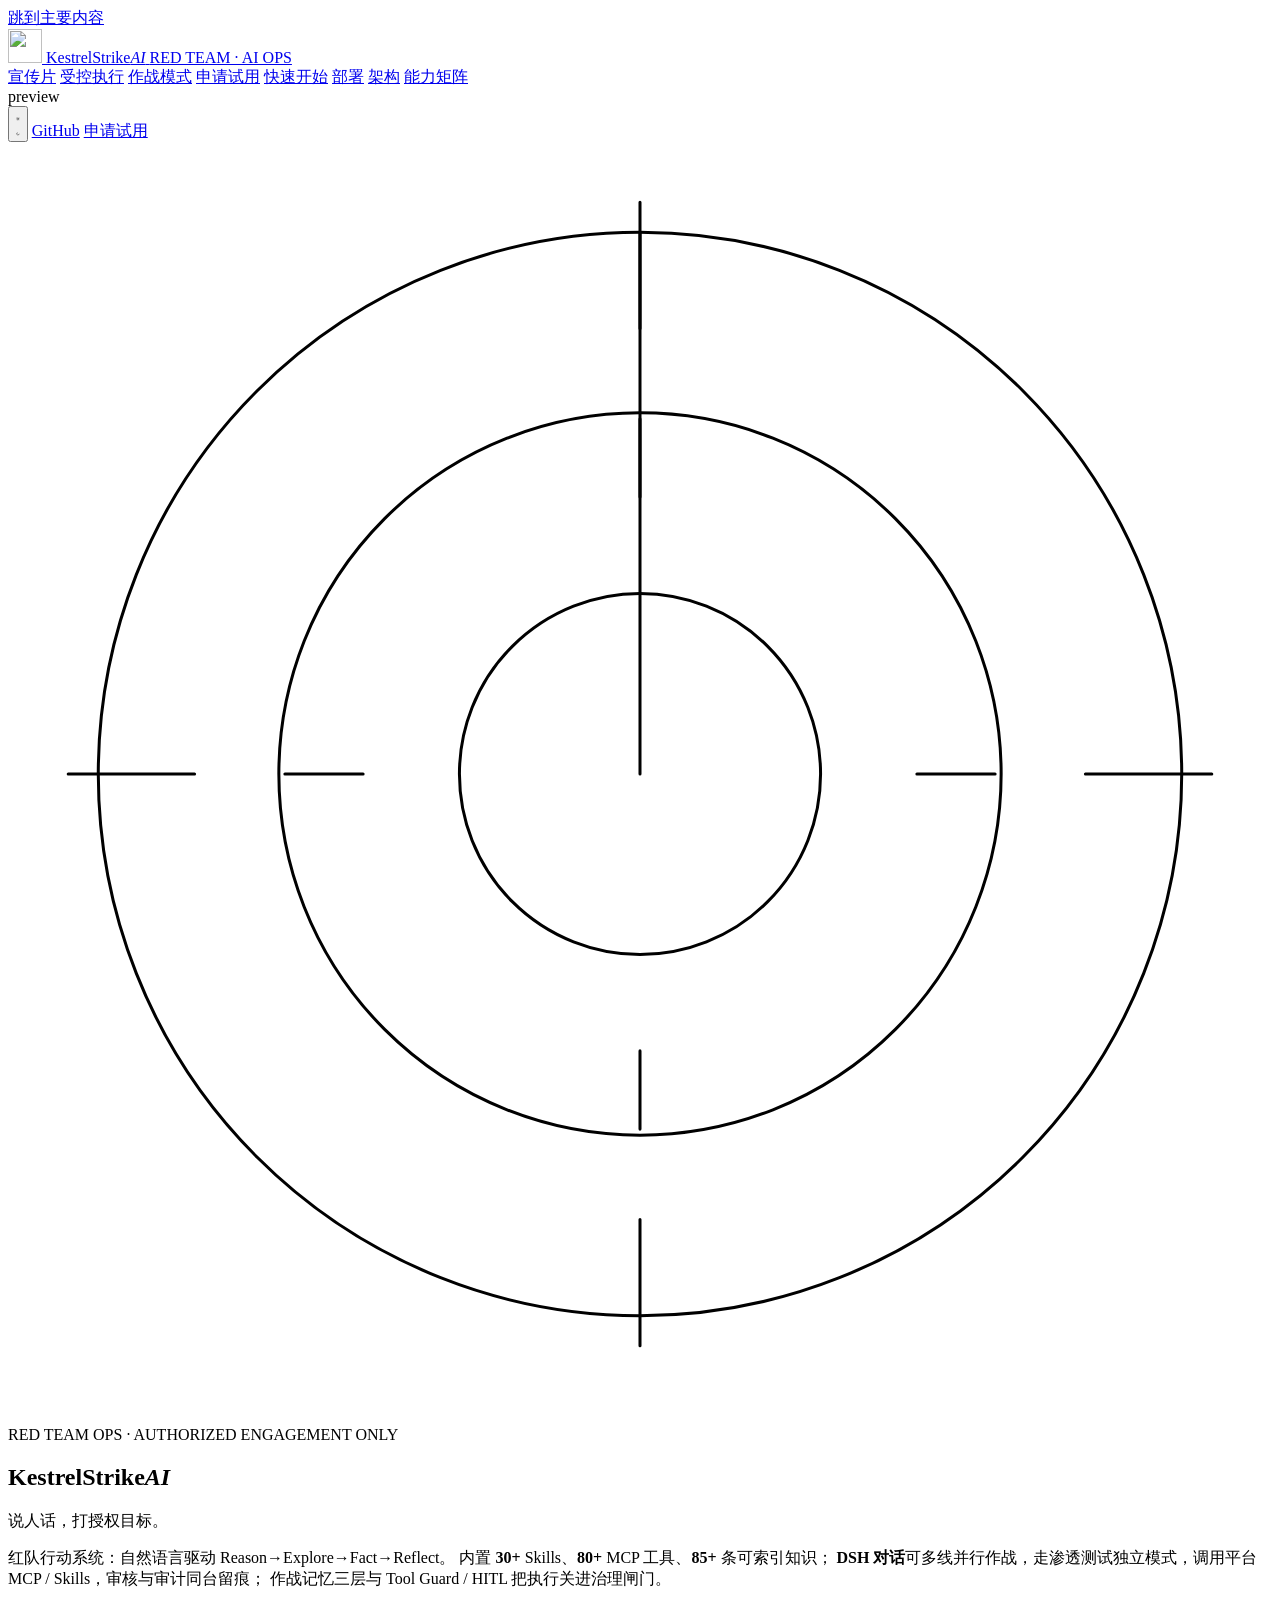
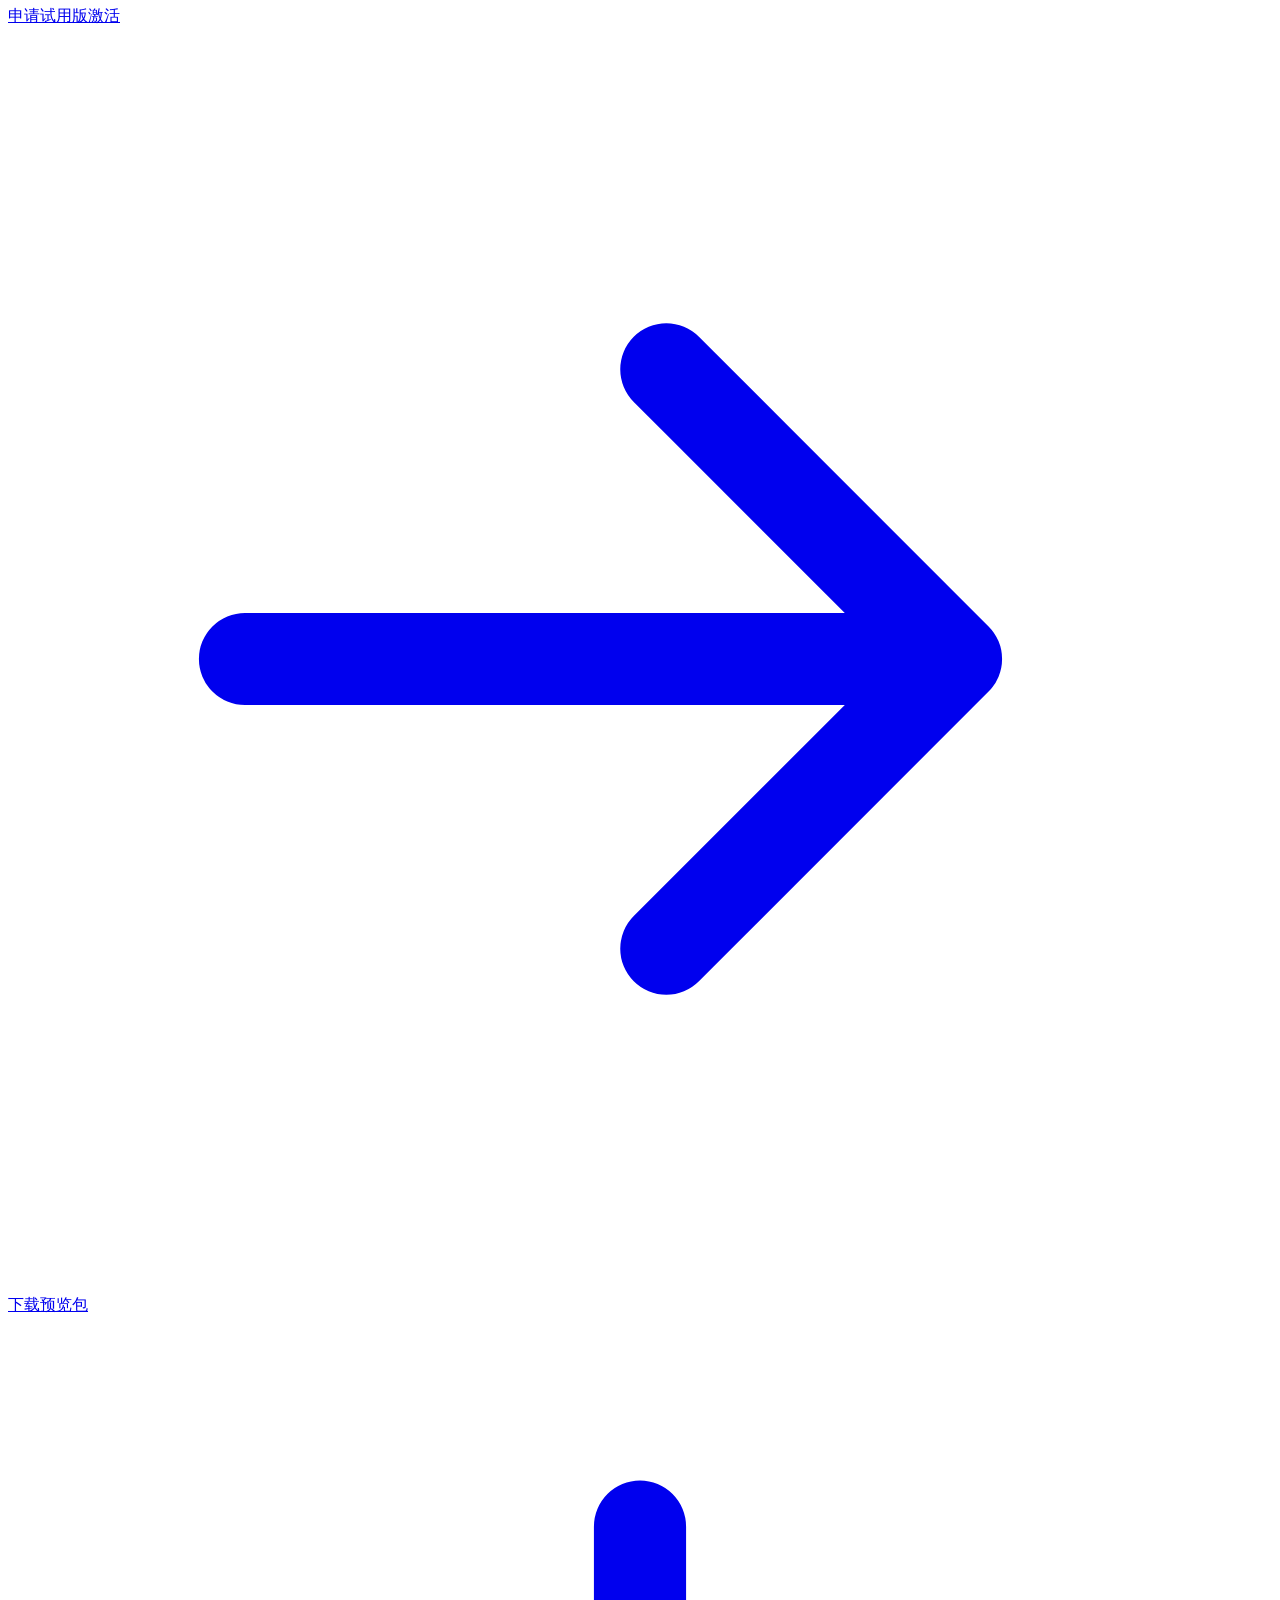
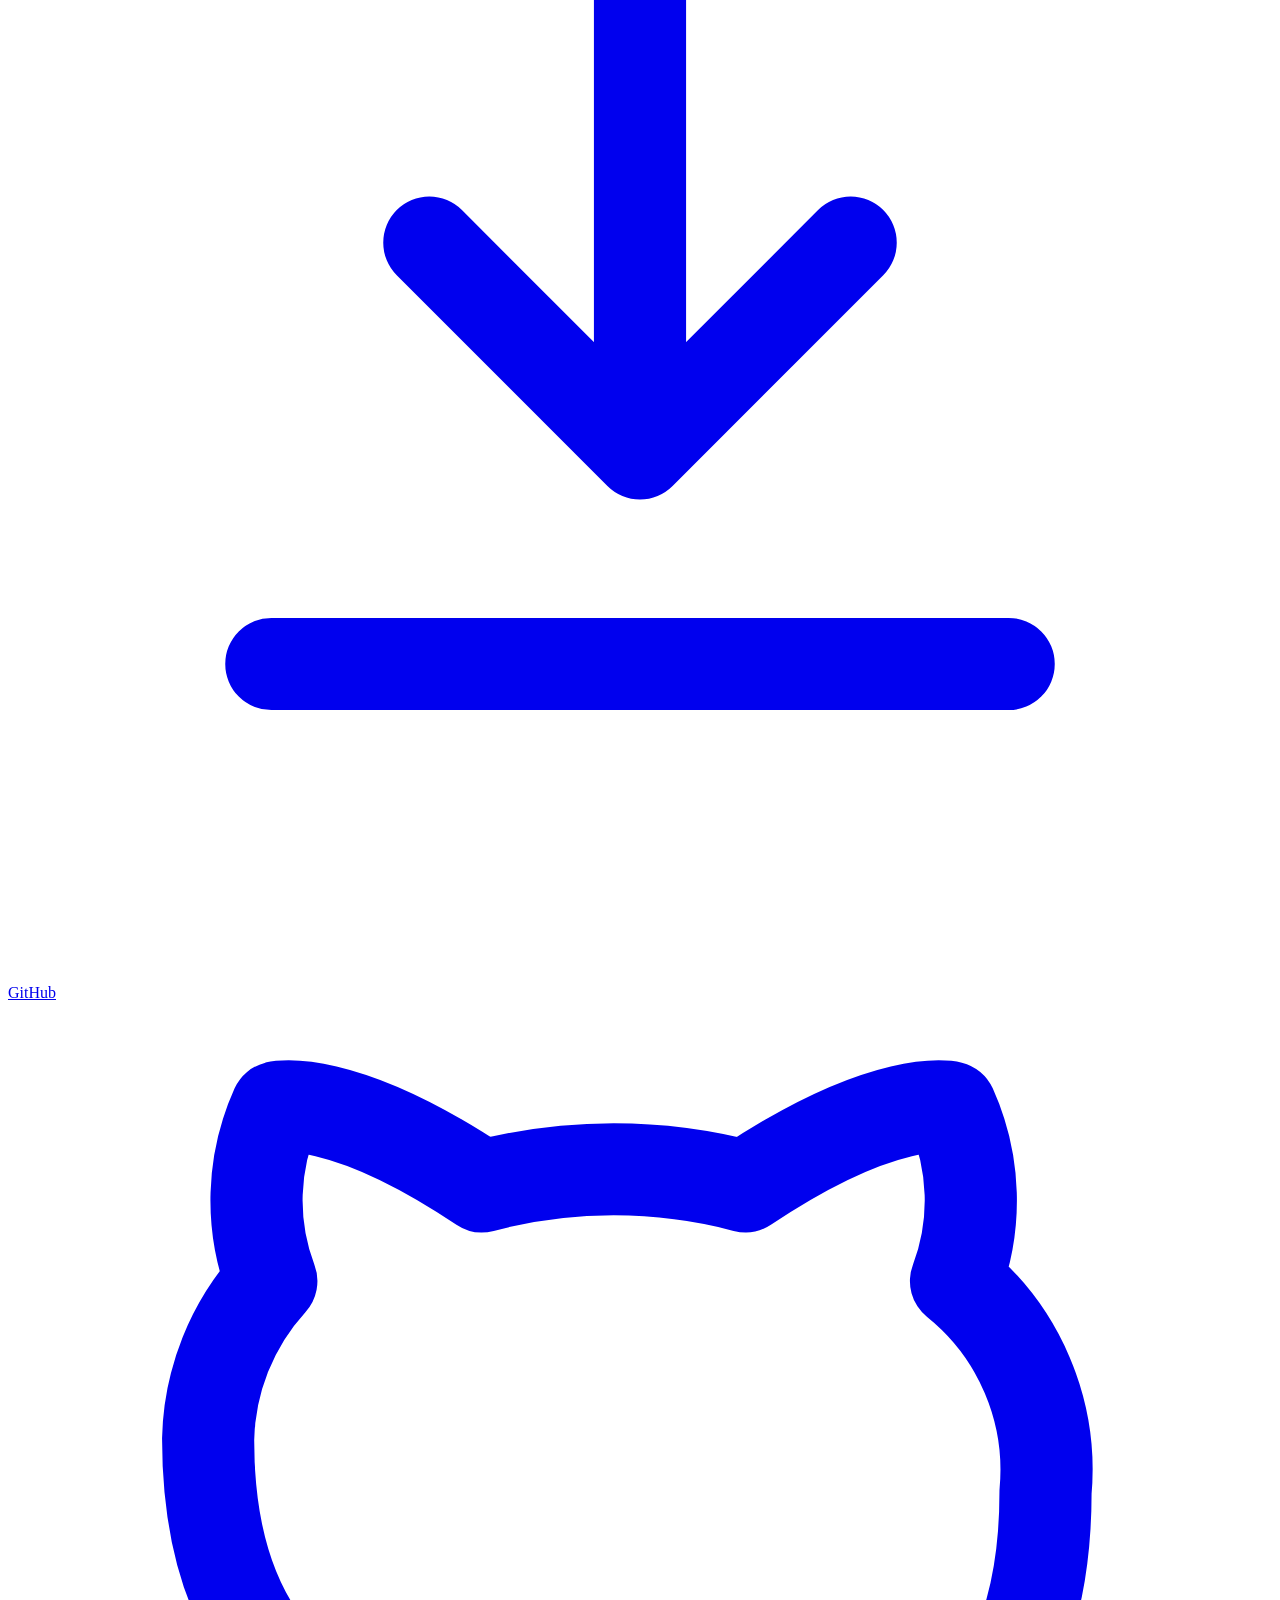
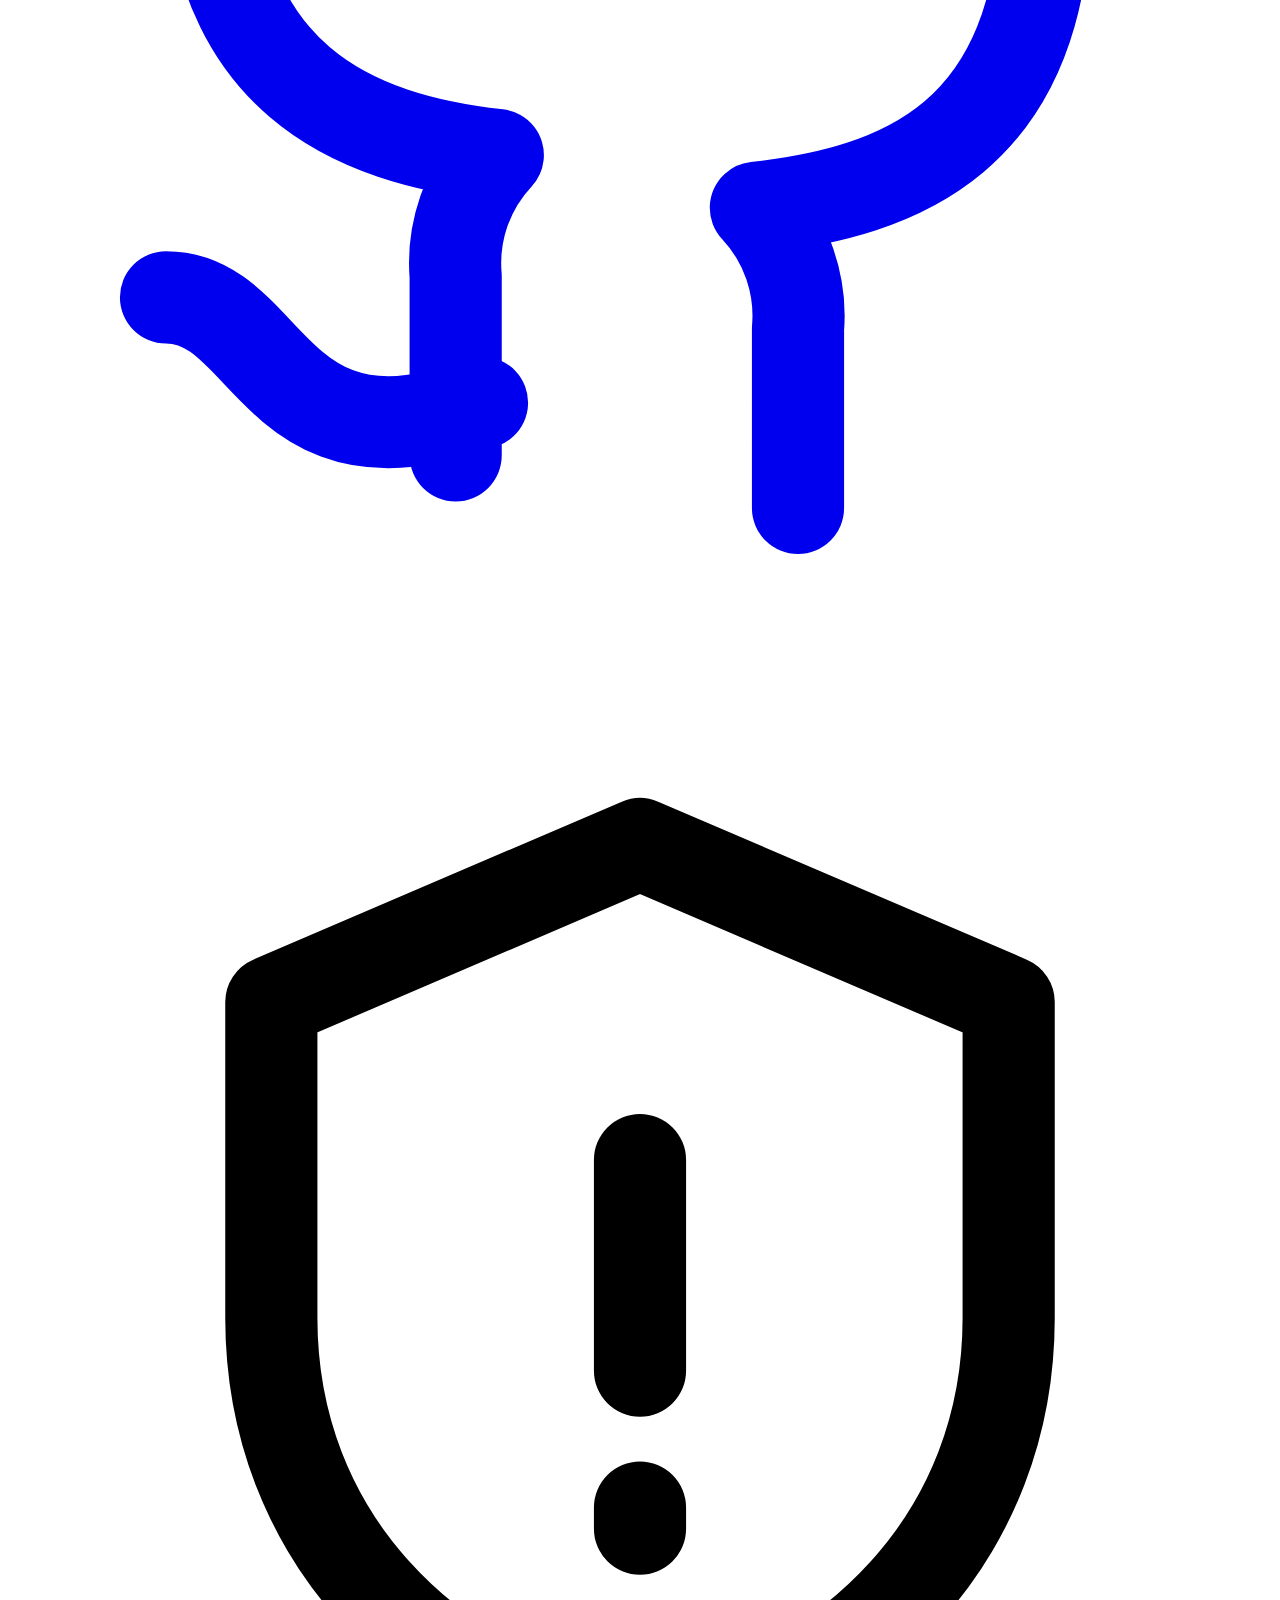
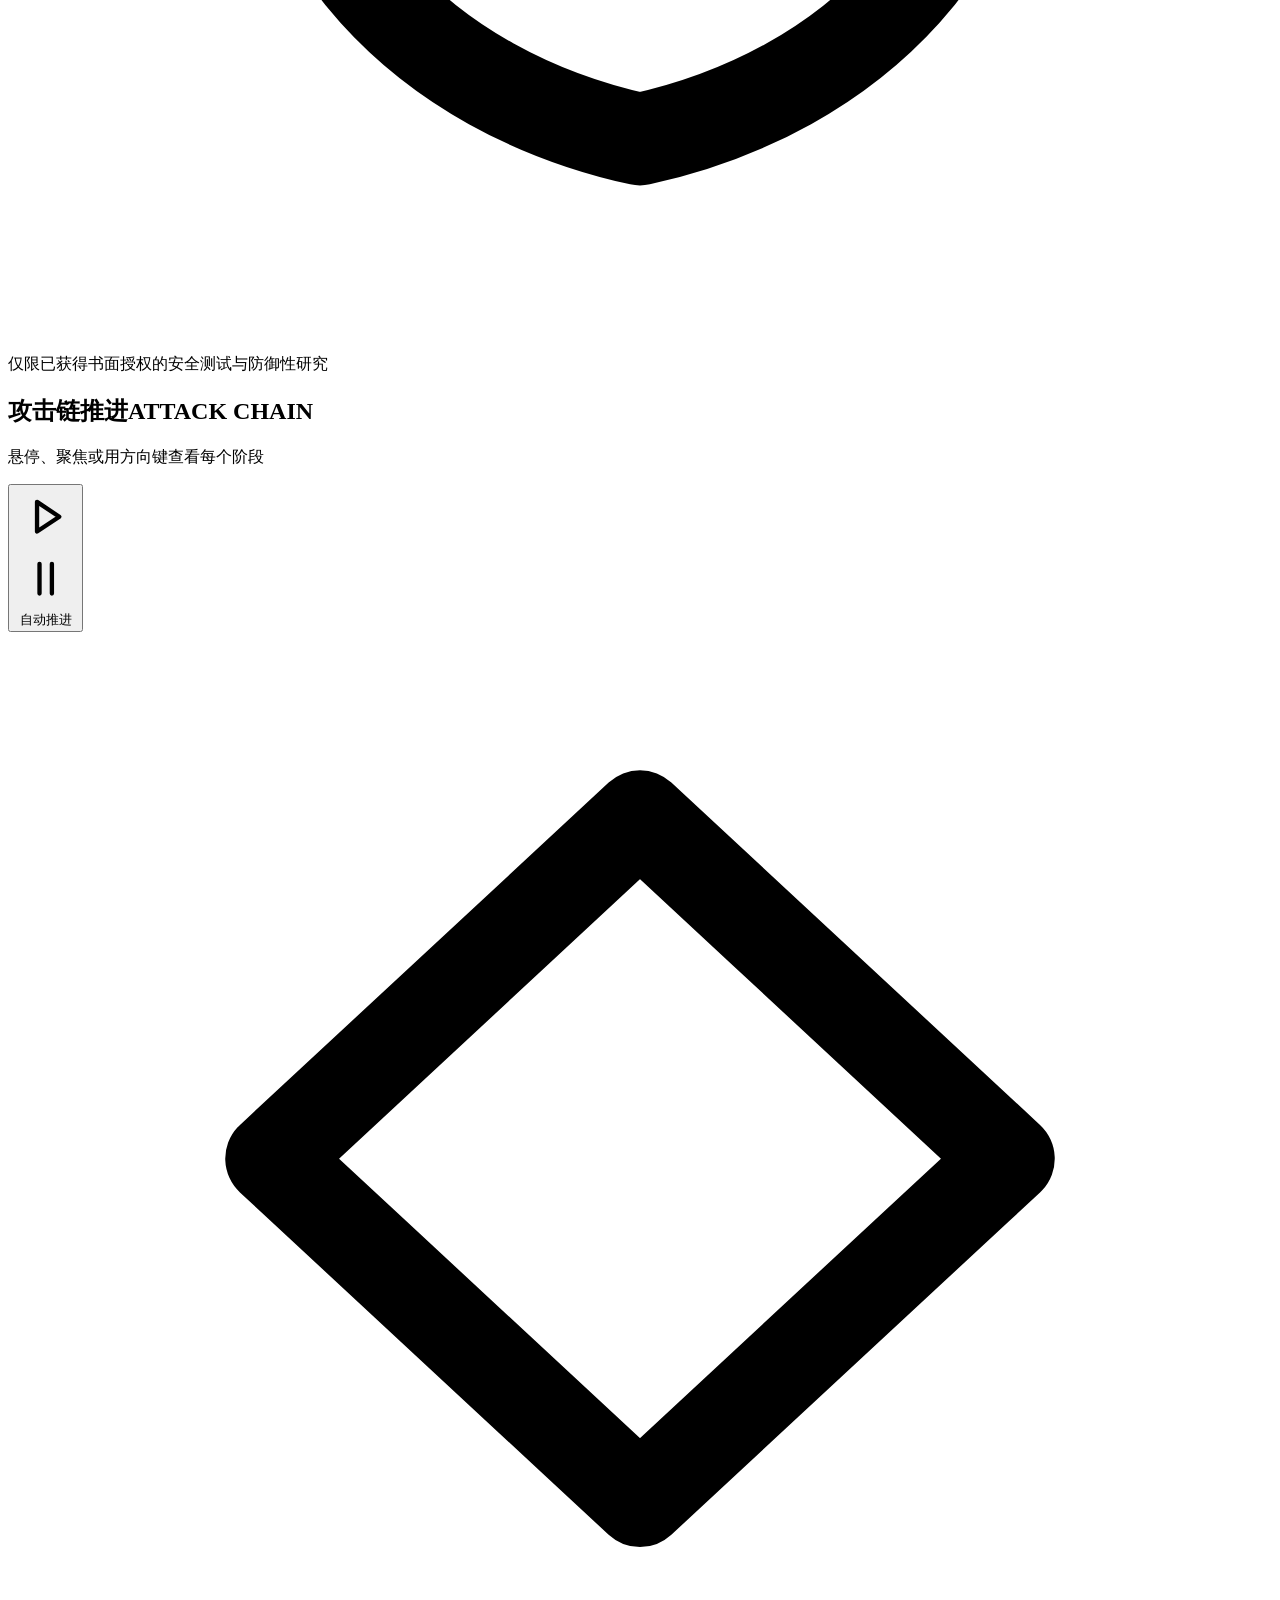
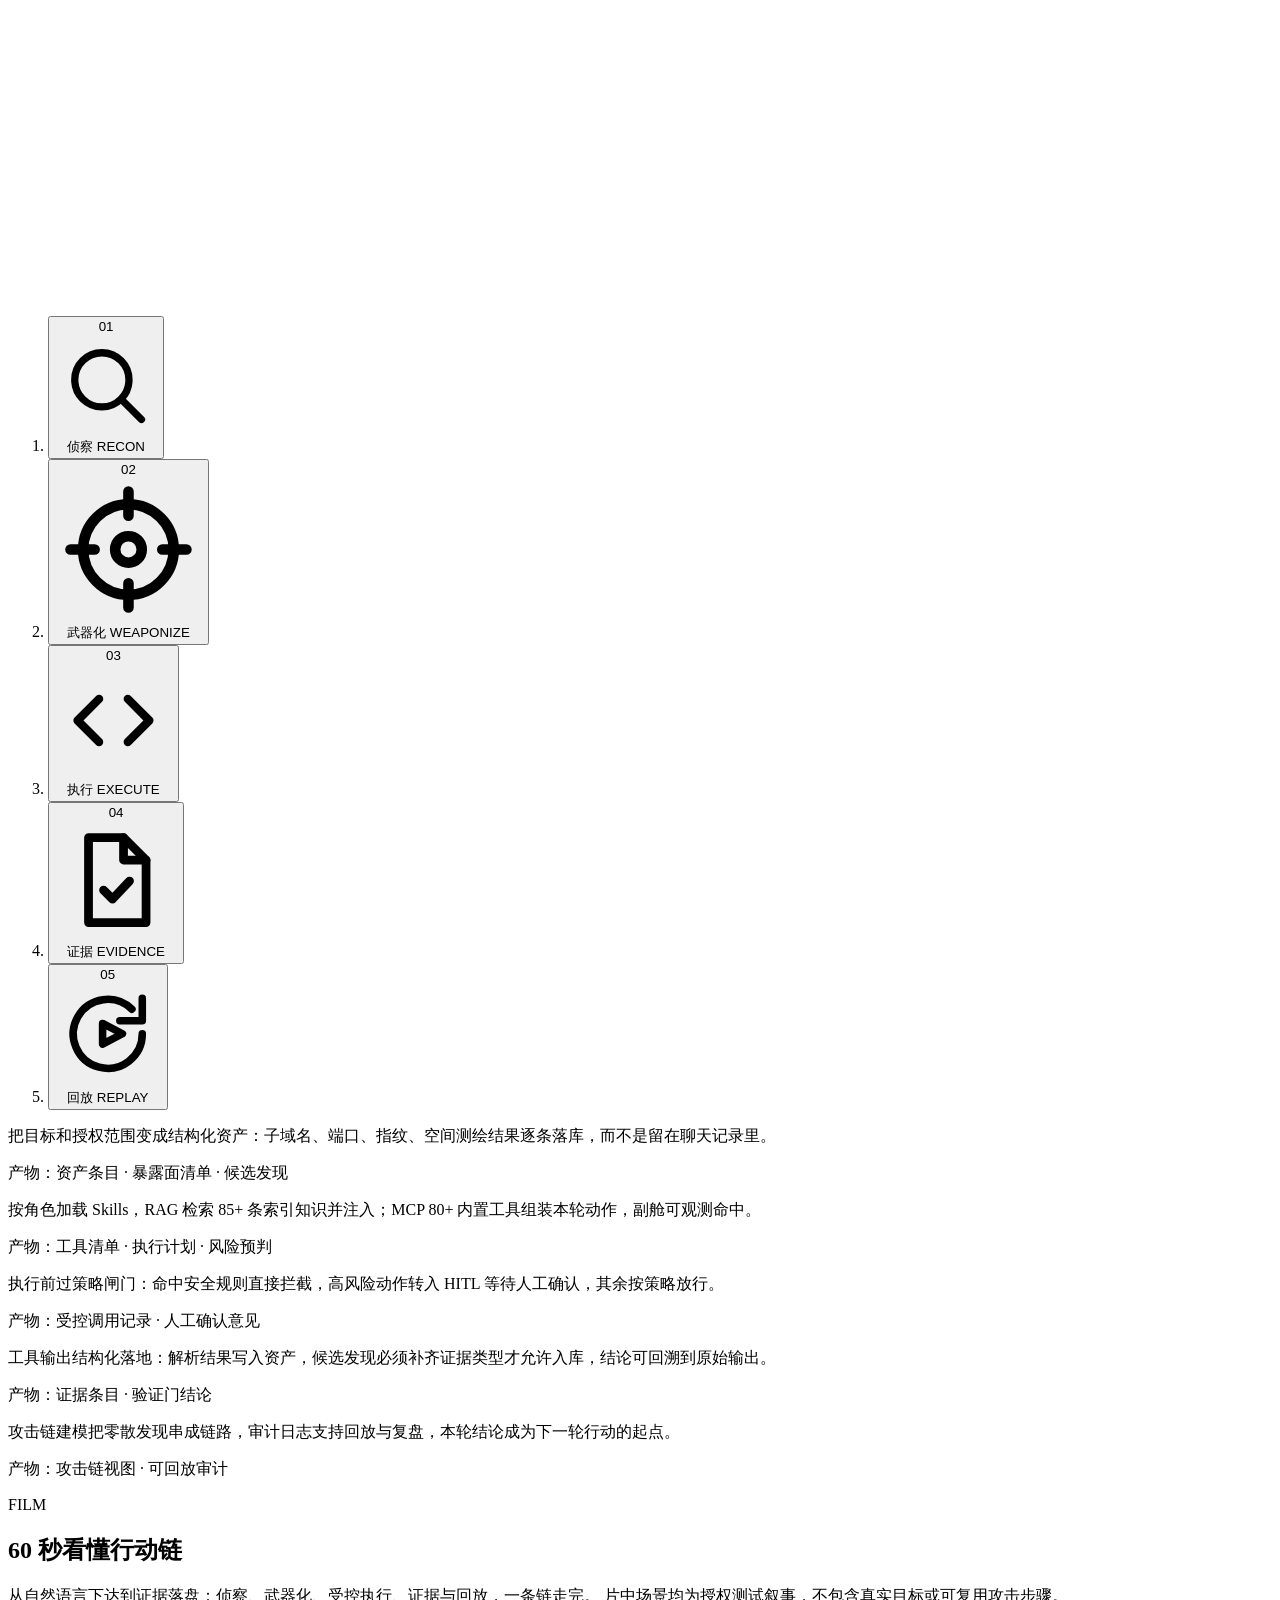
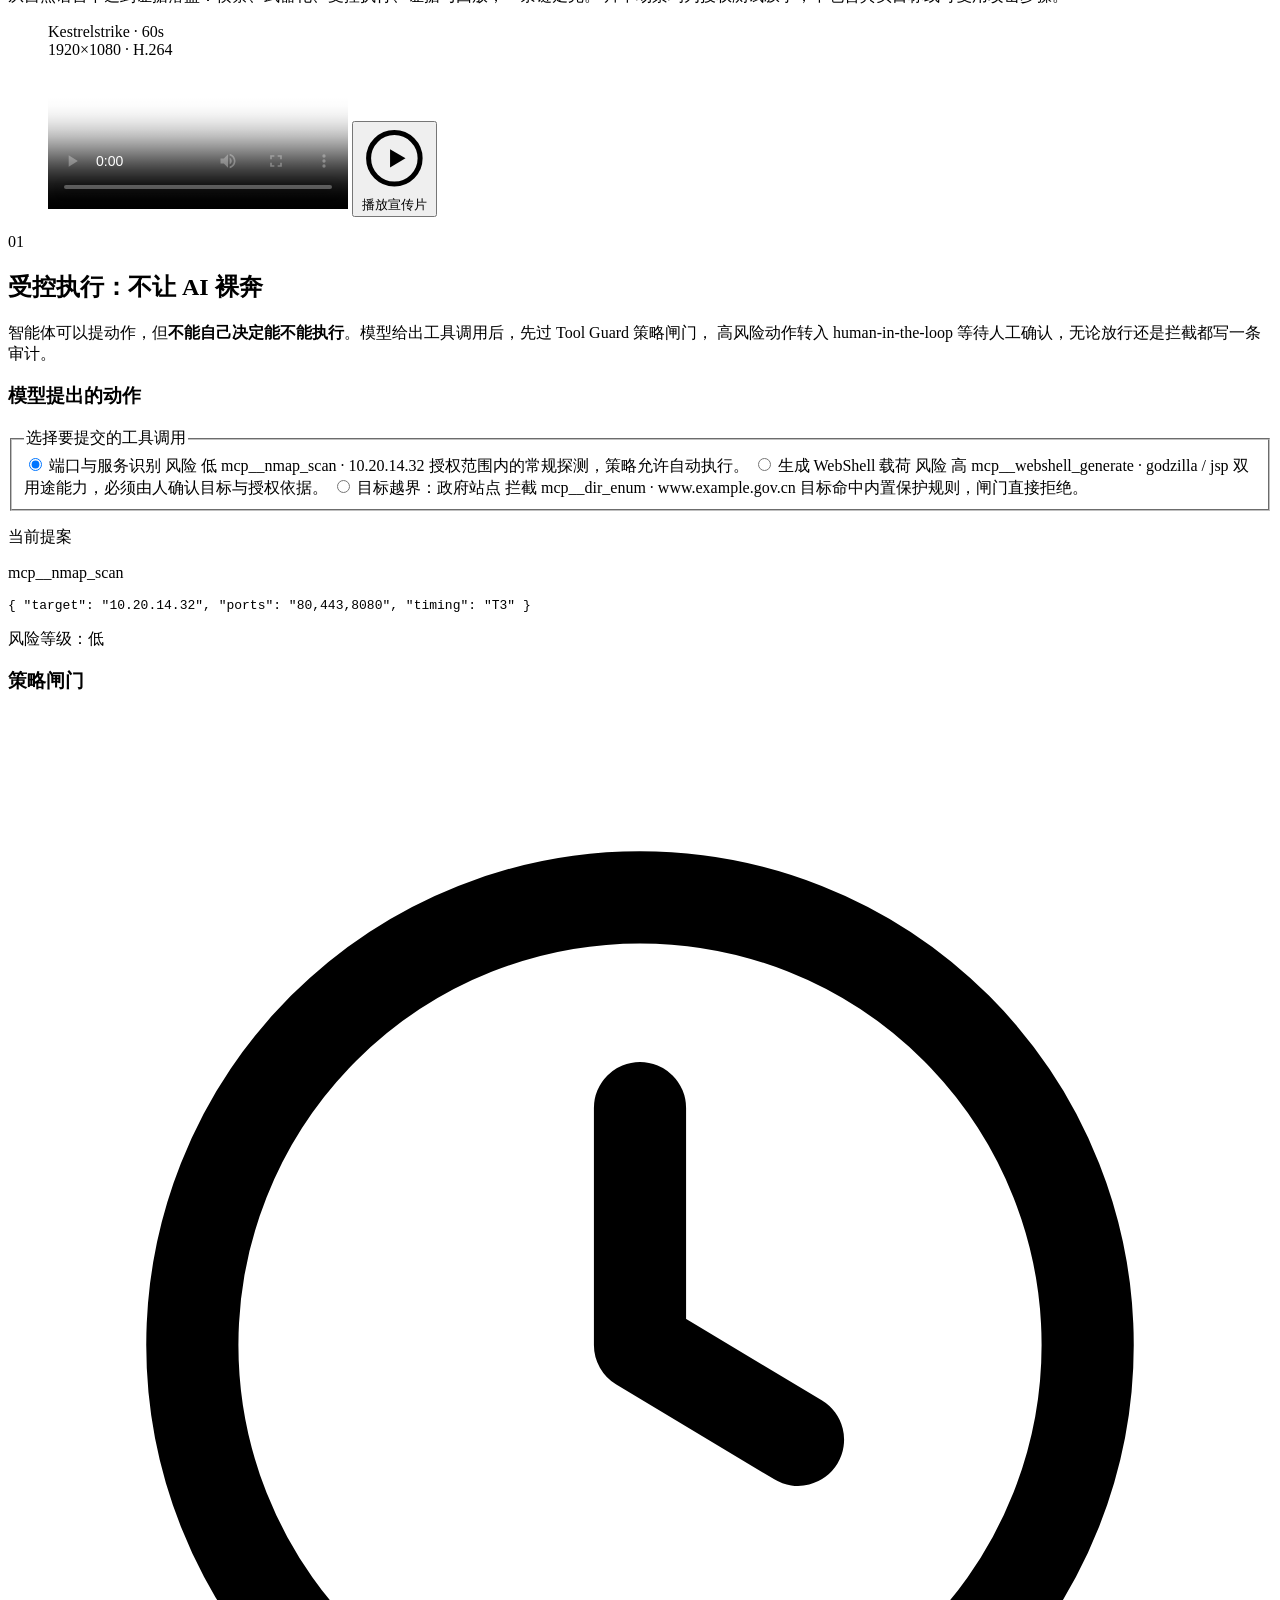
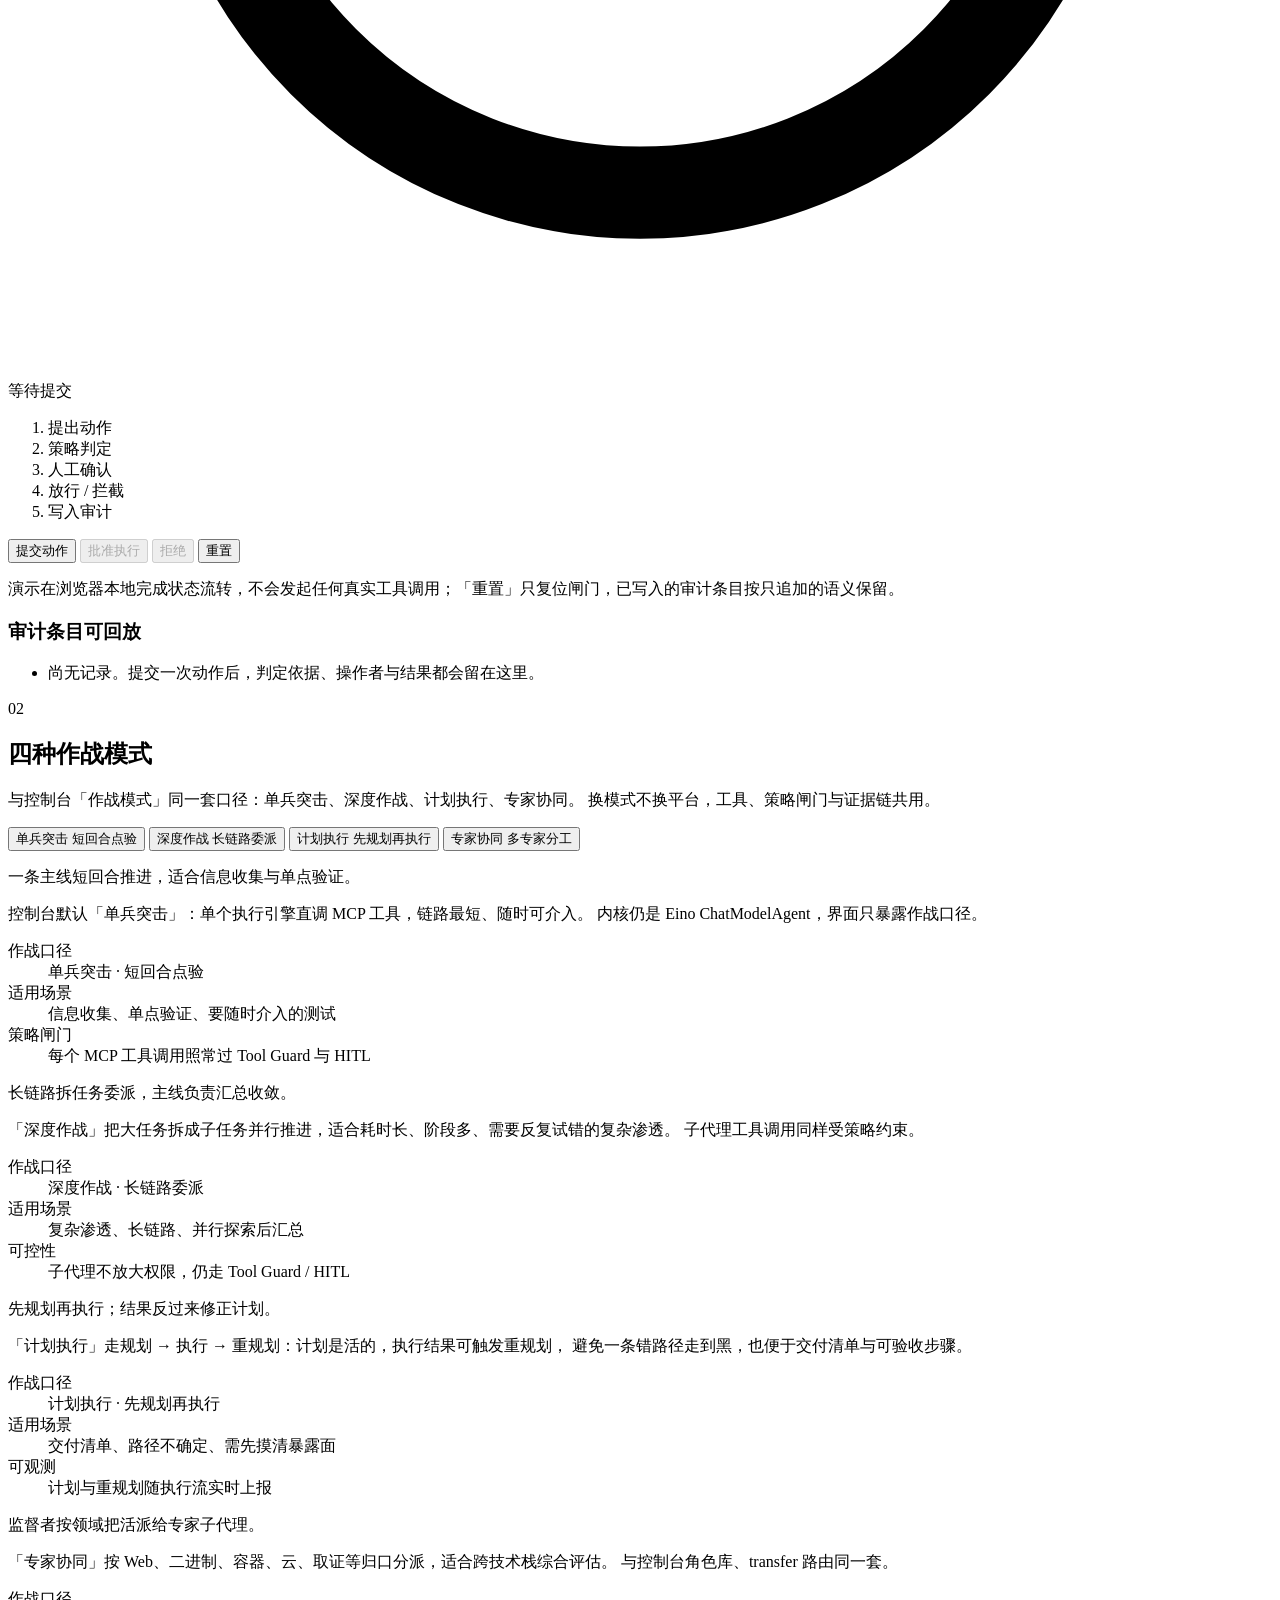
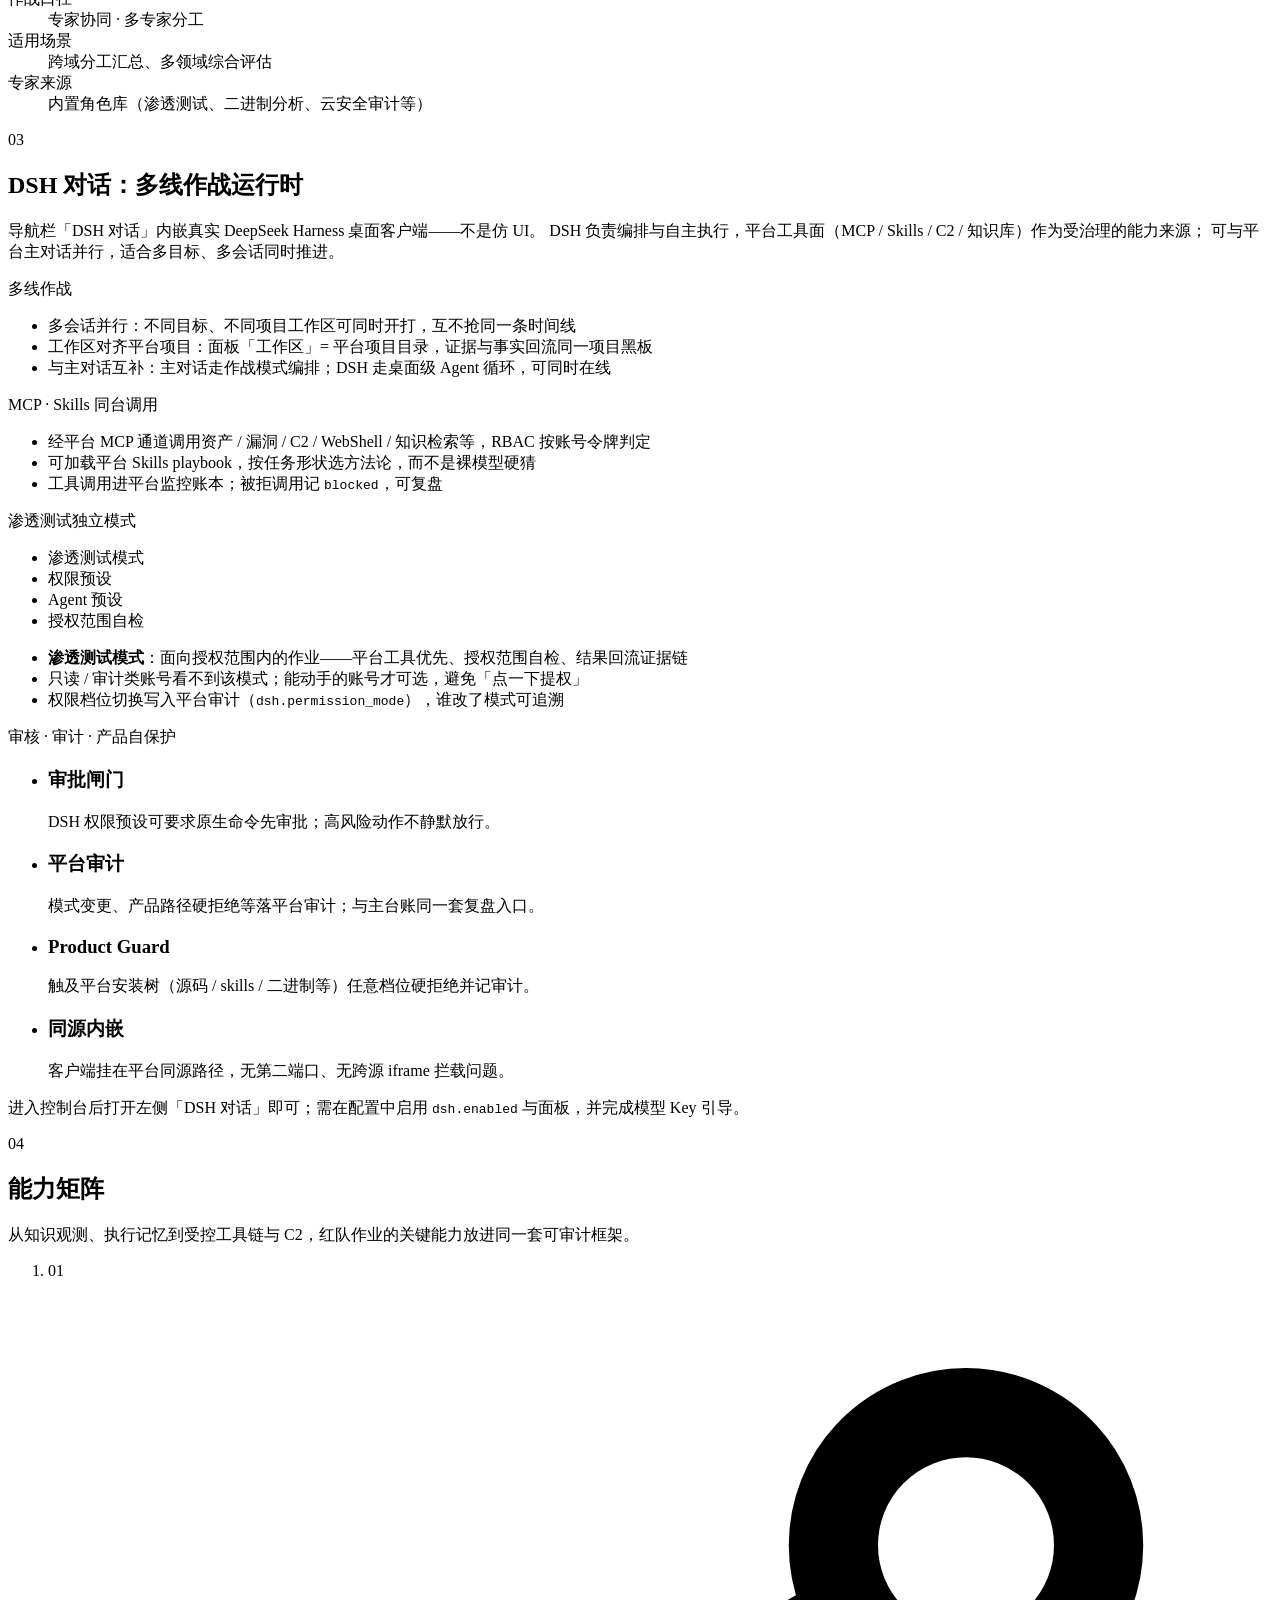
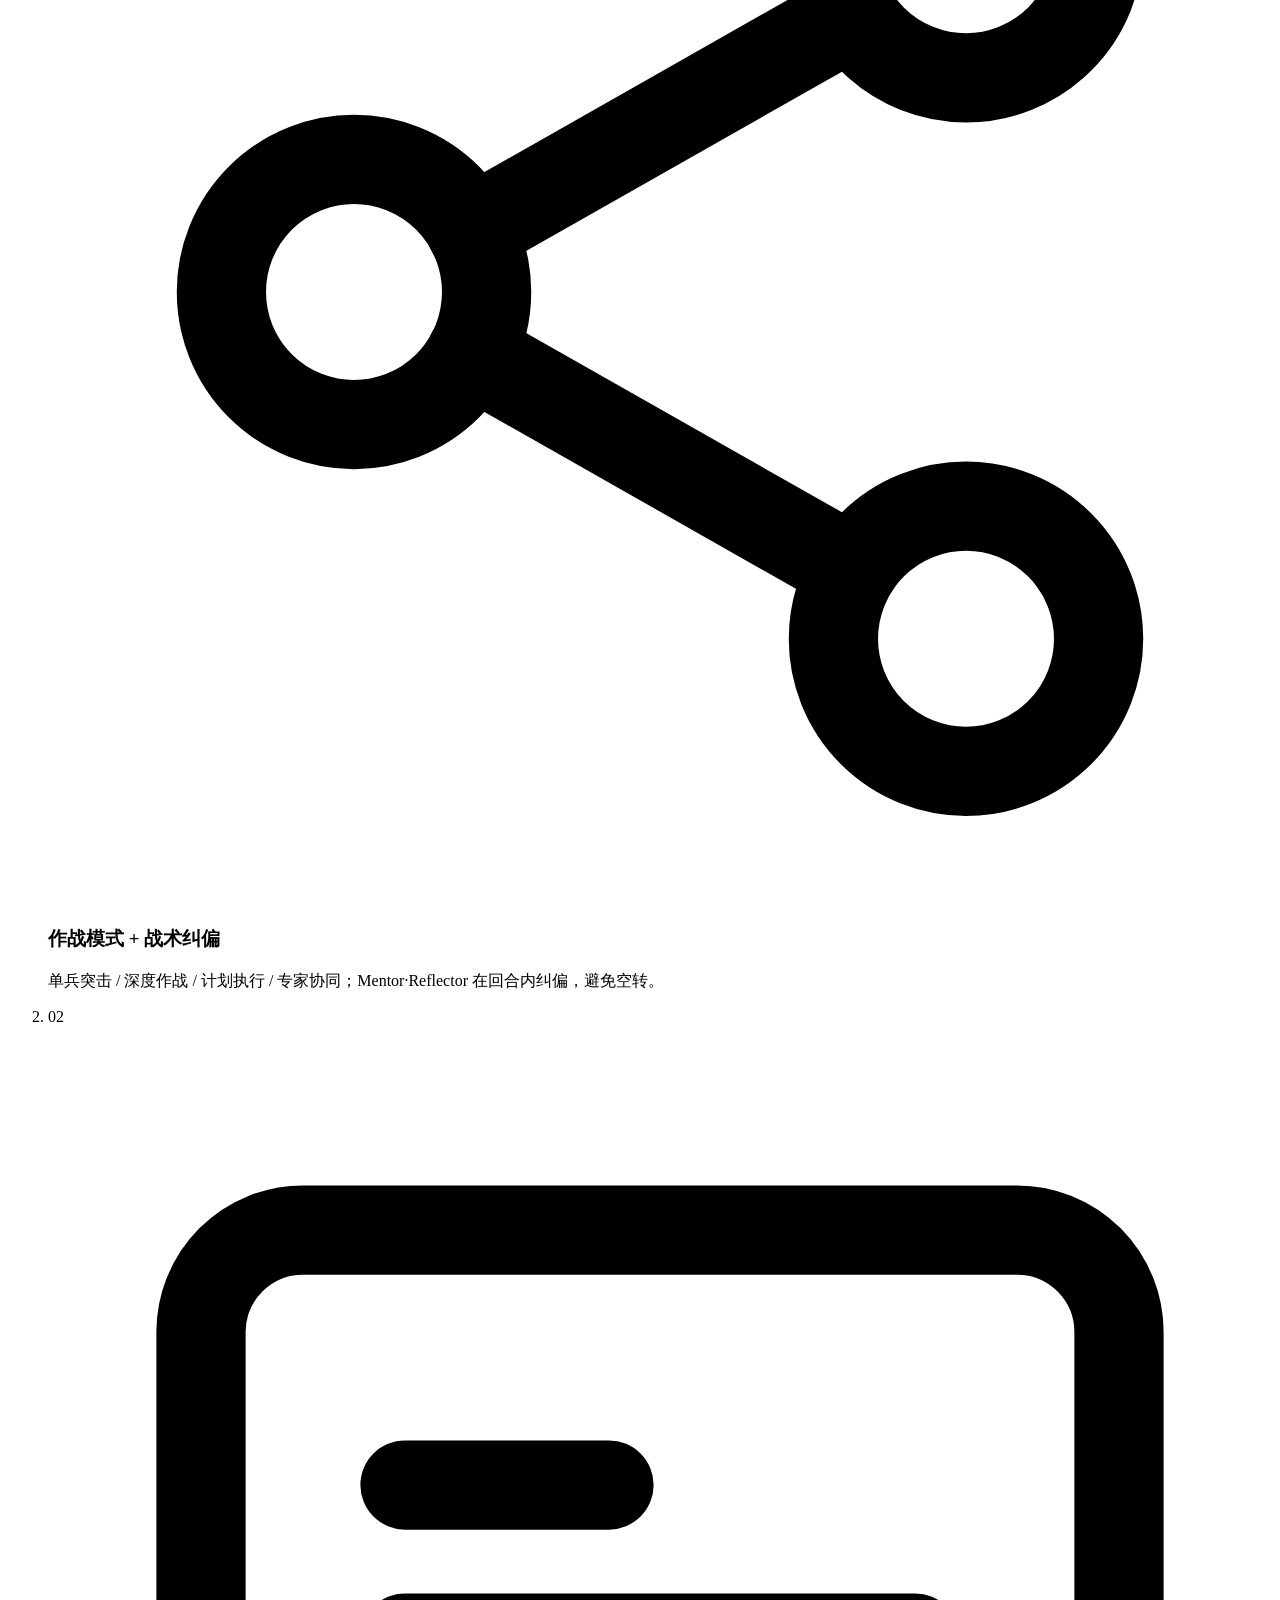
==== commit 50236cf5: "Publish community site preview" ====
--- a/index.html
+++ b/index.html
@@ -79,8 +79,9 @@
             <a href="#ks-modes">作战模式</a>
             <a href="#ks-apply">申请试用</a>
             <a href="docs/quickstart.html">快速开始</a>
+            <a href="docs/deployment.html">部署</a>
+            <a href="docs/architecture.html">架构</a>
             <a href="#ks-capabilities">能力矩阵</a>
-            <a href="#ks-terminal">会话实录</a>
         </nav>
 
         <div class="ks-topbar__meta">
@@ -1374,6 +1375,9 @@
                     <li><a href="https://github.com/Kestrel-Y/kestrelstrikeai" target="_blank" rel="noopener">GitHub</a></li>
                     <li><a href="https://github.com/Kestrel-Y/kestrelstrikeai/releases" target="_blank" rel="noopener">预览包下载</a></li>
                     <li><a href="docs/quickstart.html">快速开始</a></li>
+                    <li><a href="docs/deployment.html">部署手册</a></li>
+                    <li><a href="docs/architecture.html">系统架构</a></li>
+                    <li><a href="docs/disclaimer.html">开源免责</a></li>
                     <li><a href="docs/security.html">安全声明</a></li>
                 </ul>
             </div>
--- a/static/css/community-extra.css
+++ b/static/css/community-extra.css
@@ -160,3 +160,42 @@
 .ks-docs-shell code {
     font-size: 0.9em;
 }
+
+.ks-docs-shell pre {
+    overflow-x: auto;
+    padding: 0.9rem 1rem;
+    border-radius: 10px;
+    border: 1px solid color-mix(in srgb, currentColor 14%, transparent);
+    background: color-mix(in srgb, currentColor 5%, transparent);
+    font-size: 0.82rem;
+    line-height: 1.55;
+}
+
+.ks-docs-shell blockquote {
+    margin: 1rem 0;
+    padding: 0.75rem 1rem;
+    border-left: 3px solid color-mix(in srgb, #e8441a 70%, currentColor);
+    background: color-mix(in srgb, currentColor 4%, transparent);
+    opacity: 0.95;
+}
+
+.ks-docs-table {
+    width: 100%;
+    border-collapse: collapse;
+    font-size: 0.9rem;
+    margin: 0.75rem 0 1.25rem;
+}
+
+.ks-docs-table th,
+.ks-docs-table td {
+    border: 1px solid color-mix(in srgb, currentColor 14%, transparent);
+    padding: 0.55rem 0.7rem;
+    text-align: left;
+    vertical-align: top;
+}
+
+.ks-docs-table th {
+    font-size: 0.8rem;
+    letter-spacing: 0.04em;
+    opacity: 0.8;
+}
